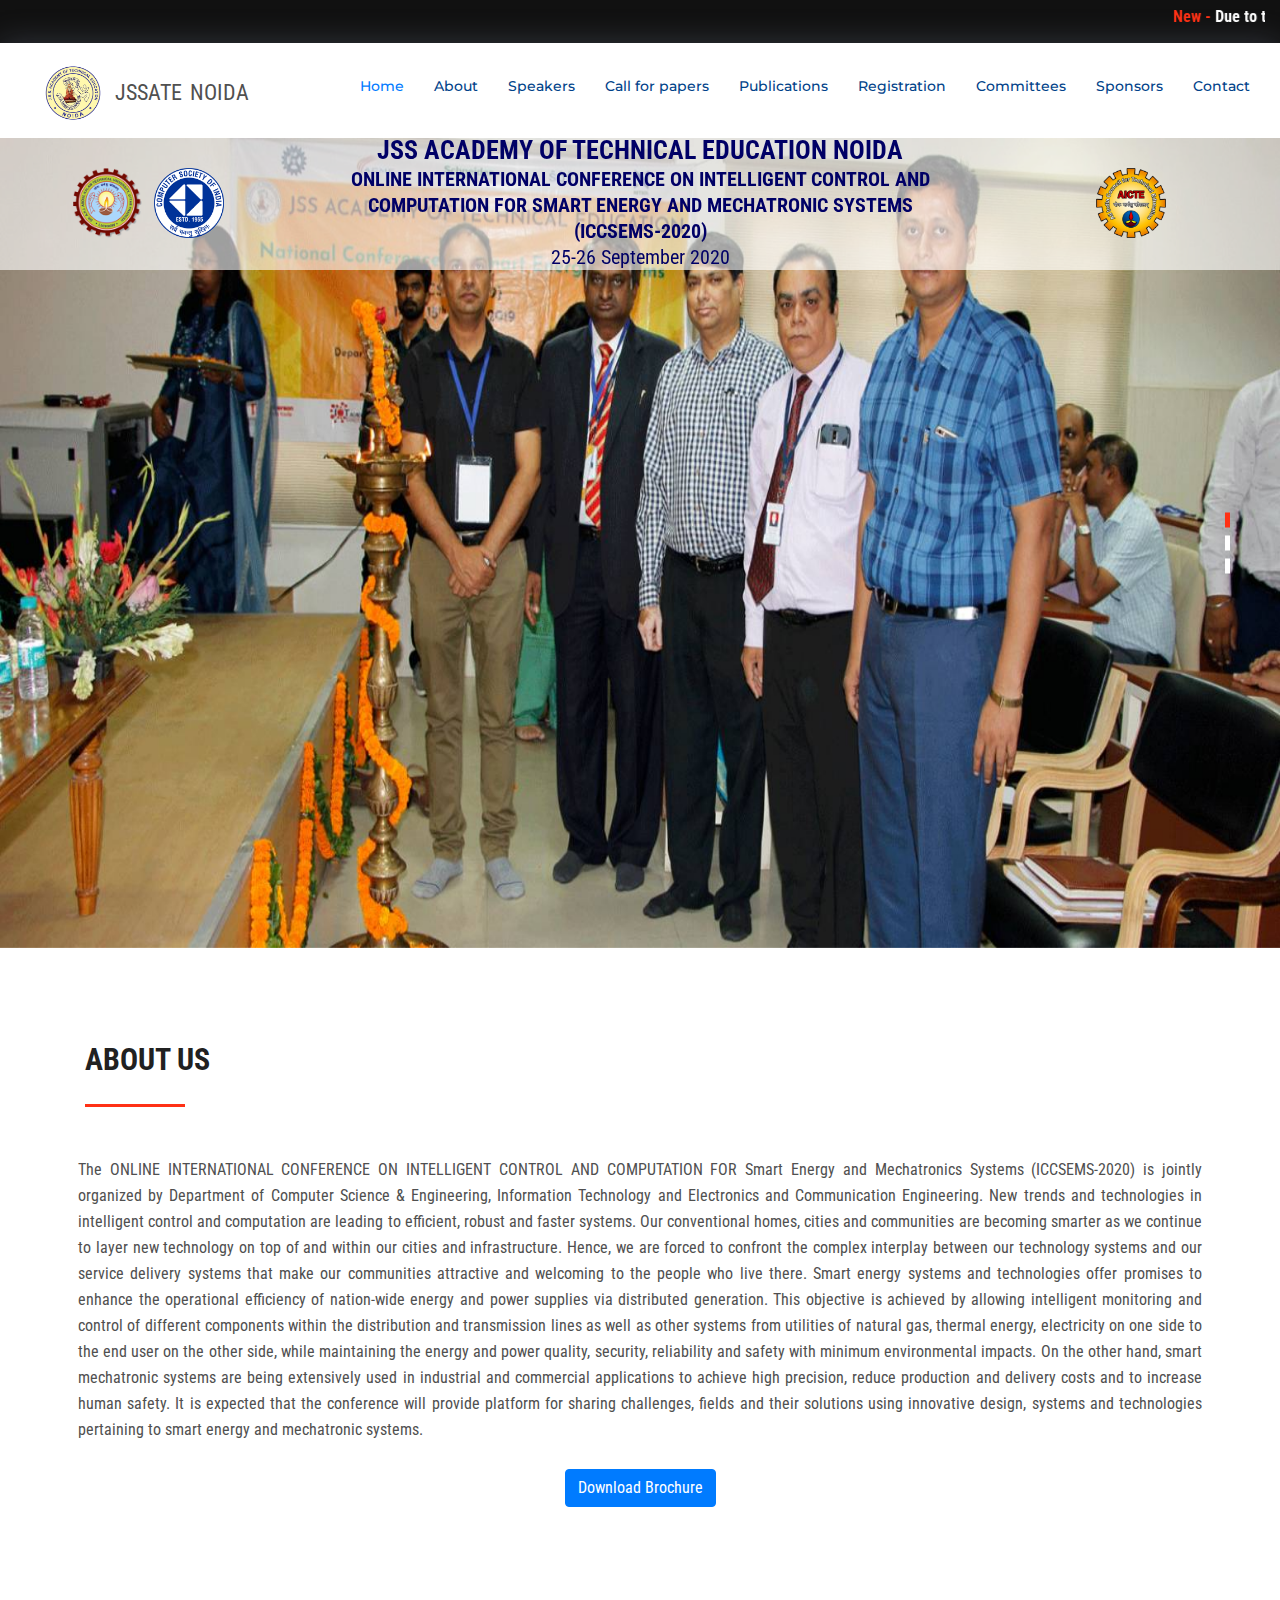
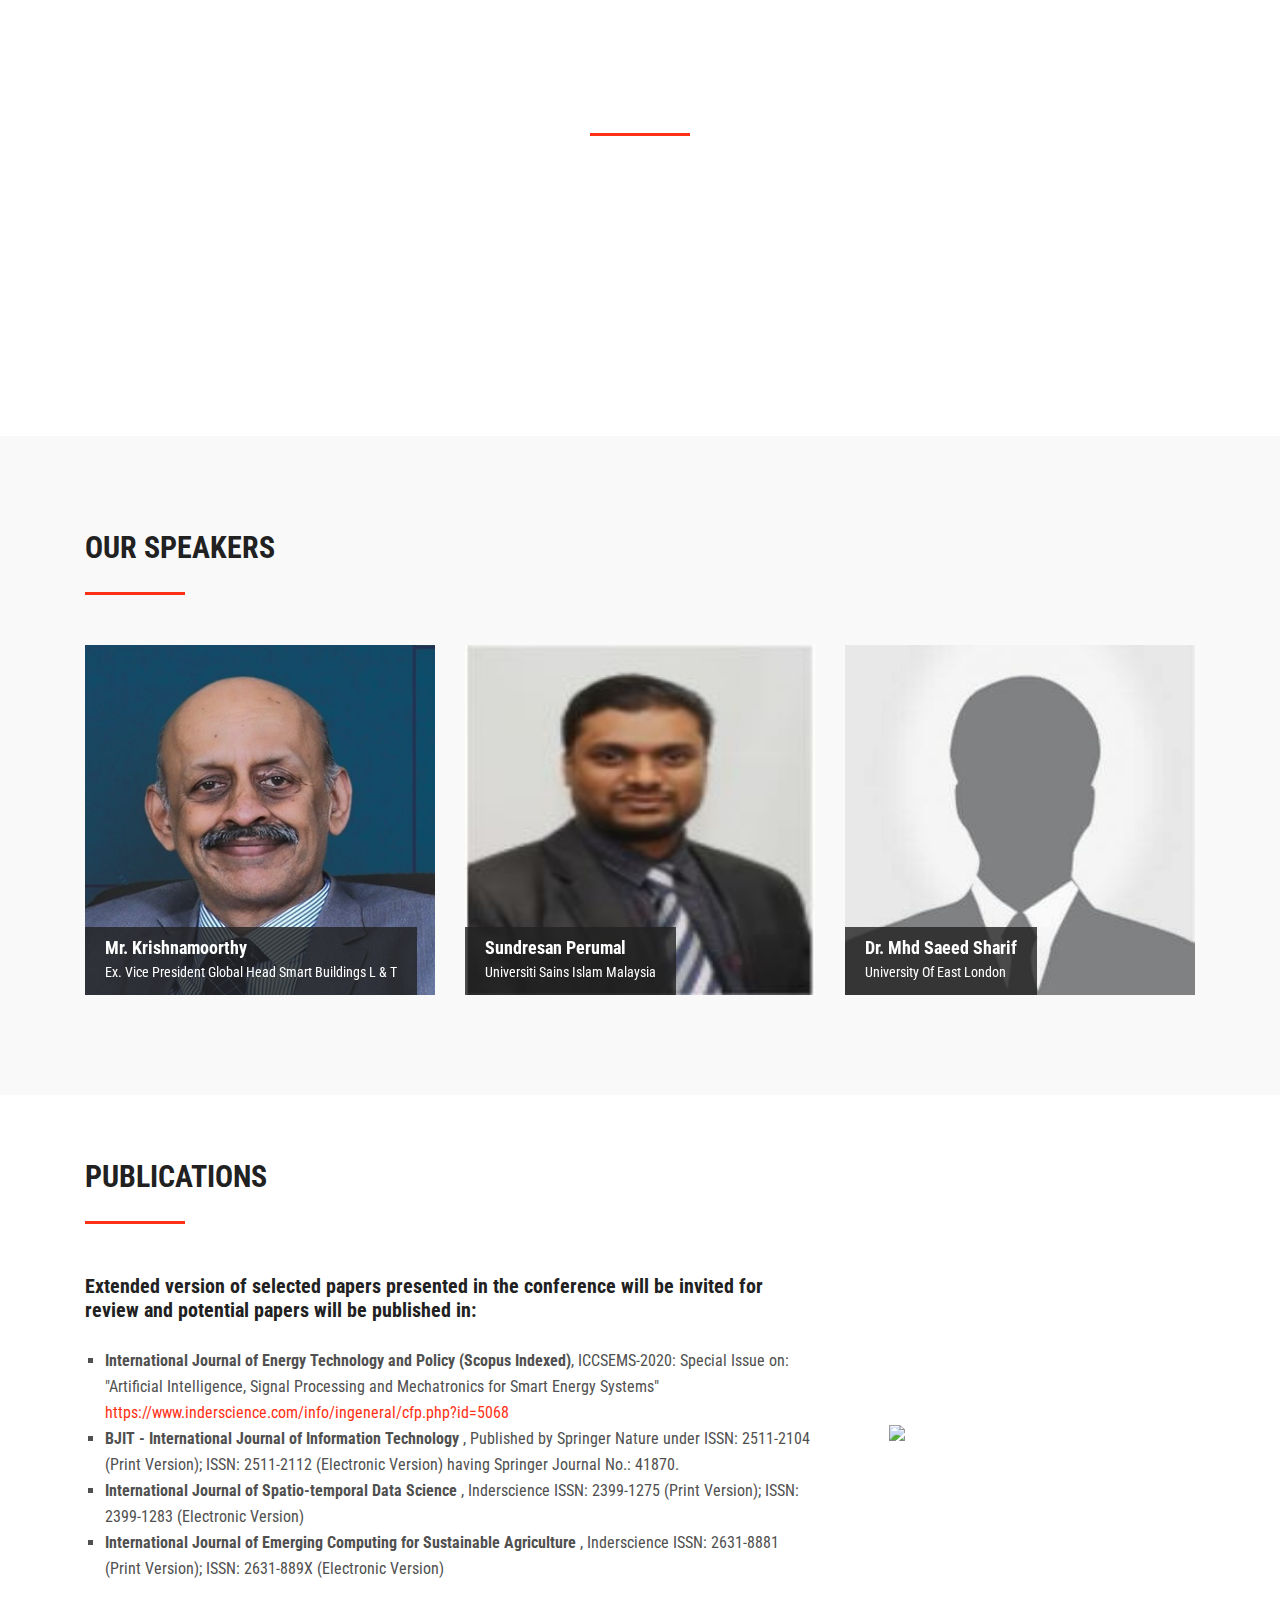
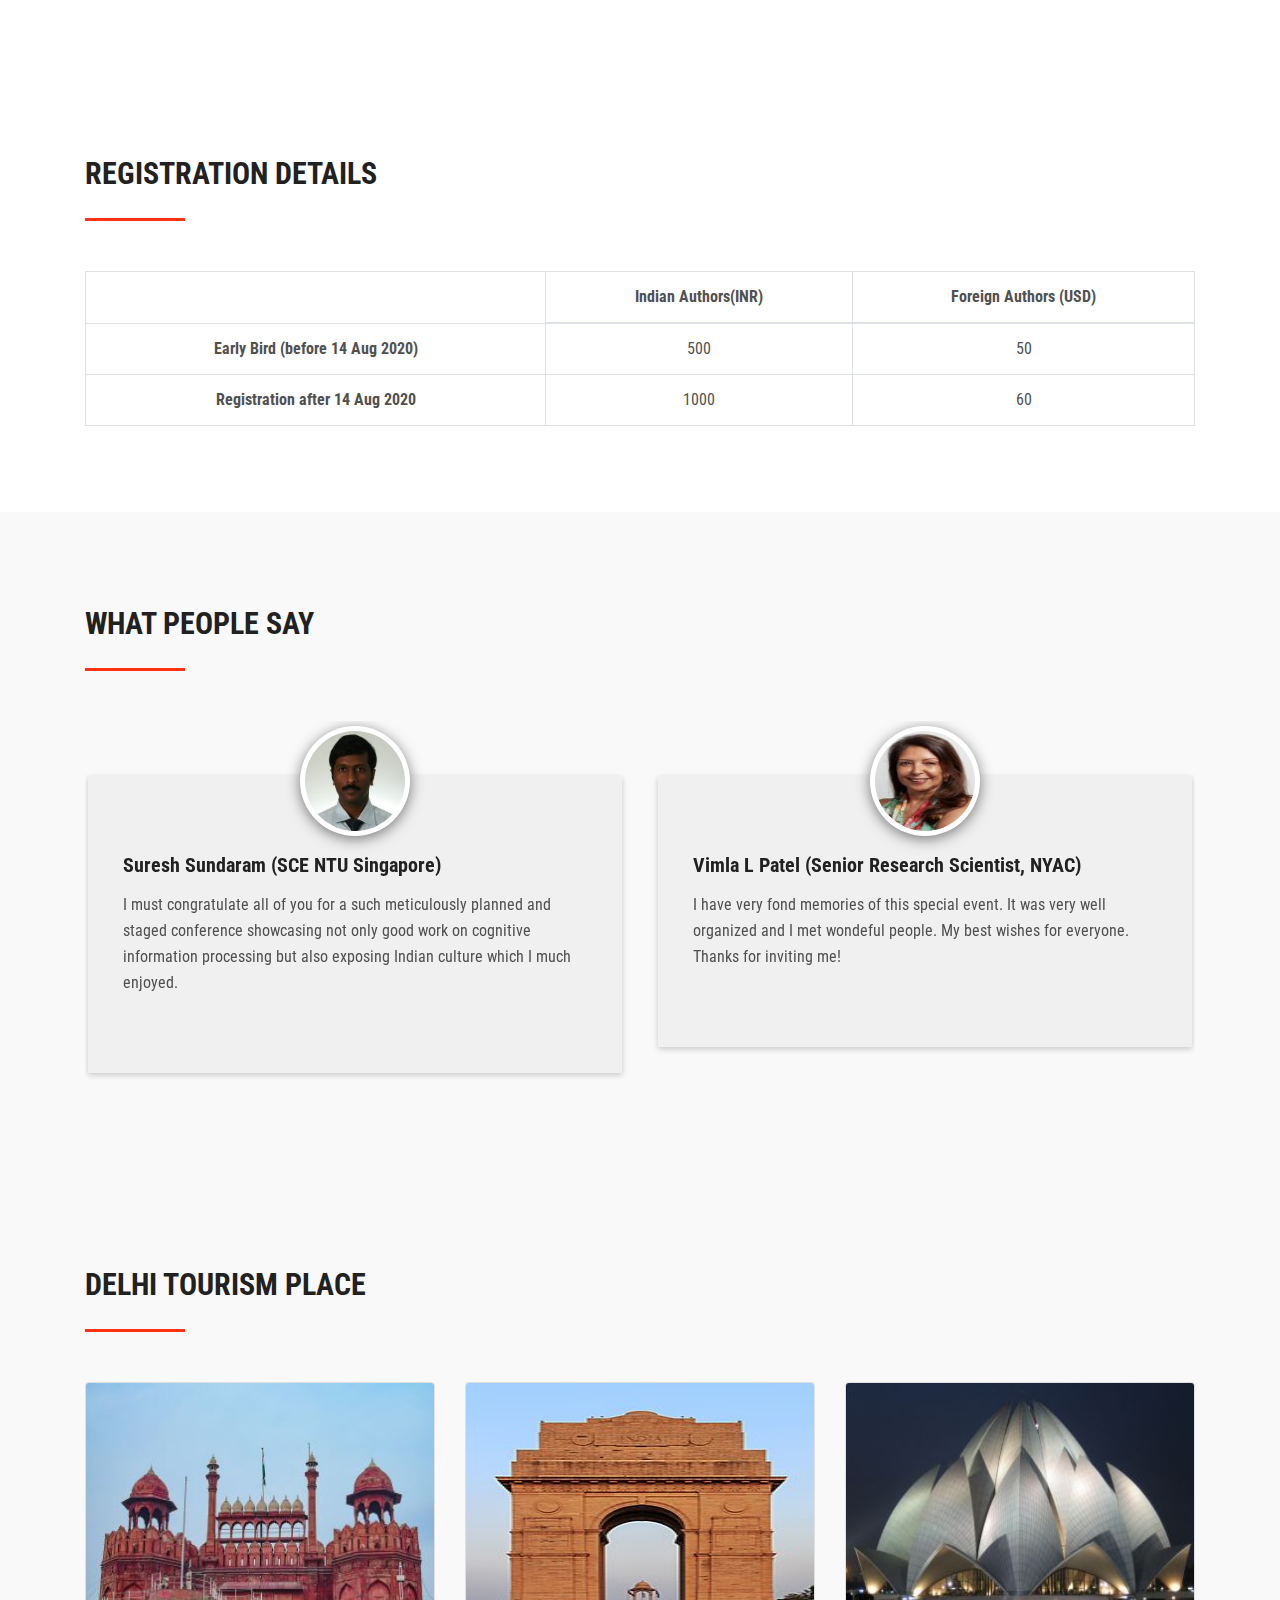
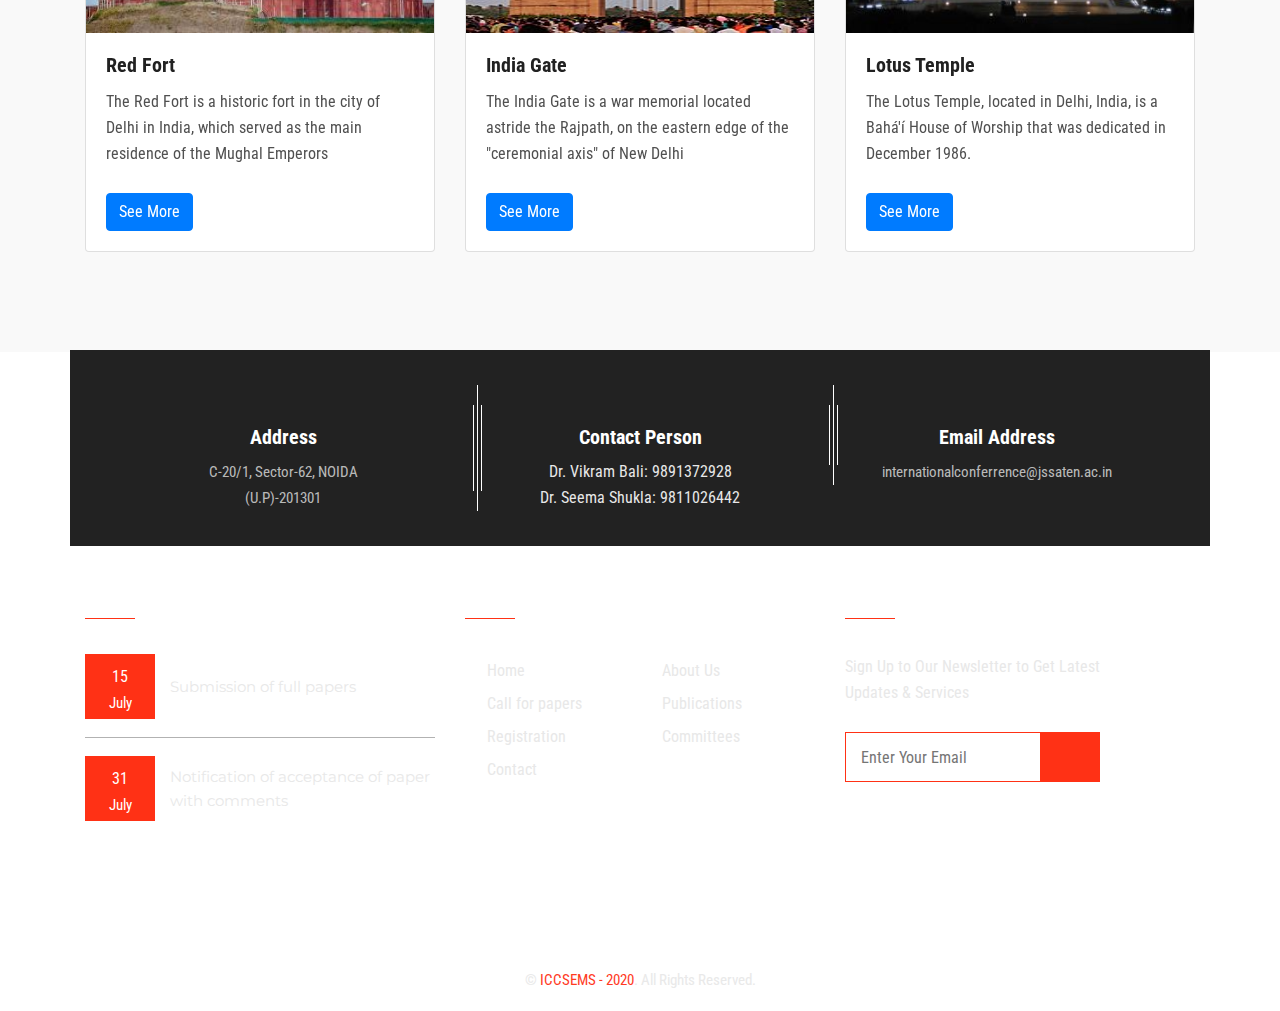
==== index.html @ 05cb243e "registration update" ====
<!DOCTYPE html>
<html lang="zxx">
    <head>
        <!-- meta tag -->
        <meta charset="utf-8">
        <title>ICCSEM-2020</title>
        <meta name="description" content="">
        <!-- responsive tag -->
        <meta http-equiv="x-ua-compatible" content="ie=edge">
        <meta name="viewport" content="width=device-width, initial-scale=1">
        <!-- favicon -->
        <link rel="apple-touch-icon" href="apple-touch-icon.png">
        <link rel="shortcut icon" type="image/x-icon" href="images/fav.png">
        <!-- bootstrap v4 css -->
        <link rel="stylesheet" type="text/css" href="css/bootstrap.min.css">
        <!-- font-awesome css -->
        <link rel="stylesheet" type="text/css" href="css/font-awesome.min.css">
        <!-- animate css -->
        <script src="https://use.fontawesome.com/39bfecc392.js"></script>
        <link rel="stylesheet" type="text/css" href="css/animate.css">
        <!-- owl.carousel css -->
        <link rel="stylesheet" type="text/css" href="css/owl.carousel.css">
		<!-- slick css -->
        <link rel="stylesheet" type="text/css" href="css/slick.css">
        <!-- rsmenu CSS -->
        <link rel="stylesheet" type="text/css" href="css/rsmenu-main.css">
        <!-- rsmenu transitions CSS -->
        <link rel="stylesheet" type="text/css" href="css/rsmenu-transitions.css">
        <!-- magnific popup css -->
        <link rel="stylesheet" type="text/css" href="css/magnific-popup.css">
		<!-- flaticon css  -->
        <link rel="stylesheet" type="text/css" href="fonts/flaticon.css">
        <!-- flaticon2 css  -->
        <link rel="stylesheet" type="text/css" href="fonts/fonts2/flaticon.css">
        <!-- style css -->
        <link rel="stylesheet" type="text/css" href="css/style.css">
        <!-- responsive css -->
        <link rel="stylesheet" type="text/css" href="css/responsive.css">
        <!--[if lt IE 9]>
            <script src="https://oss.maxcdn.com/html5shiv/3.7.2/html5shiv.min.js"></script>
            <script src="https://oss.maxcdn.com/respond/1.4.2/respond.min.js"></script>
        <![endif]-->
    </head>
    <body class="home2">
        <!--Preloader area start here-->
        <!-- <div class="book_preload">
            <div class="book">
                <div class="book__page"></div>
                <div class="book__page"></div>
                <div class="book__page"></div>
            </div>
        </div> -->
		<!--Preloader area end here-->
		
        <!--Full width header Start-->
		<div class="full-width-header" style="position: relative;">

						<!-- Toolbar Start --> 
			<div class="rs-toolbar d-none d-md-block">
				<div class="container-fluid white-text">
					<marquee scrollamount="10"><p class="text-white m-0"><b><span style="color: #ff3115;">New - </span> Due to the outbreak of COVID-19 Novel Corona Virus in the country as well as in the entire world, the Govt. of India has issued a circular vide Circlular No. PS/AMS/SJH/2020 dated 09.03.2020 for cancelling all the functions including Seminars, Workshops and Conferences. In this regard, the ICCSEMS-2020 scheduled on 20th &amp; 21st March 2020 at JSSATE, Noida has been posponed to 25th &amp; 26th Sept. 2020.</b></p></marquee>
				</div>
			</div>
			
			<header id="header" class="">
				<div class="container-fluid">
			
				  <div class="logo float-left ml-4" style="display: flex; align-items: center;">
					<!-- Uncomment below if you prefer to use an image logo -->
					<a href="#header"><img src="/images/logo.png" /></a>
					<span class="d-flex">
					<span class="mx-2" style="font-size: 22px;">JSSATE 
				</span>
				<span class="d-none d-md-block" class="ml-3" style="font-size: 22px;">NOIDA</span>
				</span>
					<!-- <a href="#intro" class="scrollto"><img src="img/logo.png" alt="" class="img-fluid"></a> -->
				  </div>
			
				  <nav class="main-nav float-right d-none d-lg-block">
					<ul>
						<li class="active"> <a href="#">Home</a></li>
						<!-- End Home --> 
						
						<!--About Menu Start-->
						<li class=""> <a href="/about">About</a></li>
						<li> <a href="/speakers">Speakers</a></li>
						<li> <a href="/call-for-papers">Call for papers</a></li>
						<!--About Menu End--> 

						<!-- Drop Down Pages Start -->
						
						<!--Drop Down Pages End -->
						
						<!--Courses Menu Start-->
						<li class="menu-item-has-children"> <a href="/publications/">Publications</a>
						  
						</li>
						<li> <a href="/registration/">Registration</a></li>
													<li> <a href="/committees">Committees</a></li>
													<li> <a class="scrollnew" href="/#rs-partner">Sponsors</a></li>
													<li> <a  href="/contact">Contact</a></li>

					</ul>
				  </nav><!-- .main-nav -->
				  
				</div>
			  </header>
			<!--Header End-->
			  
			<div class="container-fluid px-0">
					
						<div class="new-head" style="background: rgb(255, 255, 255, 0.62) !important; position: absolute; width: 100%; z-index: 999;">
								<div class="row" style="display: flex; align-items: center;">
						<div class="col-md-3 text-center py-4 d-none d-md-block">
							<img src="/images/logo2.png" style="height: 70px;" />
							<!-- <img src="/images/ieee.png" class="ml-2" style="height: 75px;" /> -->
							<Img src="/images/csi-logo.png" class="ml-2" style="height: 70px;" />
						</div>
						<div class="col-md-6 text-center">
							<h2 class="mb-0 head-top-new" style="color: #000066;">JSS ACADEMY OF TECHNICAL EDUCATION NOIDA</h2>
							<p class="mb-0 head-data" style="color: #000066; font-weight: bold;">
								
									ONLINE INTERNATIONAL CONFERENCE ON INTELLIGENT CONTROL AND COMPUTATION FOR SMART ENERGY AND MECHATRONIC SYSTEMS (ICCSEMS-2020)</p>
							<p class="mb-0 head-data" style="color: #000066;">25-26 September 2020</p>
	
	
						</div>
						<div class="col-md-3 text-center py-3 d-none d-md-block">
								<img src="/images/aicte.png" style="height: 70px;" />
								
							</div>
						</div>
					</div>
				</div> 

		</div>

		
        <!--Full width header End-->
		
		<!-- Slider Area Start -->
        <div id="rs-slider" class="slider-overlay-1">
			    
        	<div id="home-slider">
				<!-- Item 1 -->
				<div class="item active">
					<img src="/images/NCSES-2.jpg" alt="Slide1" />
					
				</div>

				<!-- Item 2 -->
				<div class="item">
					<img src="/images/old.jpg" alt="Slide2" />
				
				</div>

				<!-- Item 3 -->
				<div class="item">
					<img src="/images/OP2019-1.jpg" alt="Slide3" />
					
				</div>

        	</div>         
        </div>
        <!-- Slider Area End -->
		
		<!-- Search Courses End -->

		<!-- Courses Start -->
        <div id="rs-courses-2" class="rs-courses-2 sec-spacer">
			<div class="container">
				<div class="sec-title mb-50">
                    <h2>About Us</h2>      
                	<!-- <p>Fusce sem dolor, interdum in efficitur at, faucibus nec lorem.</p> -->
                	
                </div>
                <div class="row">
                    <p class="text-justify px-2">The ONLINE INTERNATIONAL CONFERENCE ON INTELLIGENT CONTROL AND COMPUTATION FOR Smart Energy and Mechatronics Systems (ICCSEMS-2020) is jointly organized by Department of Computer Science & Engineering, Information Technology and Electronics and Communication Engineering.

                        New trends and technologies in intelligent control and computation are leading to efficient, robust and faster systems. Our conventional homes, cities and communities are becoming smarter as we continue to layer new technology on top of and within our cities and infrastructure. Hence, we are forced to confront the complex interplay between our technology systems and our service delivery systems that make our communities attractive and welcoming to the people who live there. Smart energy systems and technologies offer promises to enhance the operational efficiency of nation-wide energy and power supplies via distributed generation. This objective is achieved by allowing intelligent monitoring and control of different components within the distribution and transmission lines as well as other systems from utilities of natural gas, thermal energy, electricity on one side to the end user on the other side, while maintaining the energy and power quality, security, reliability and safety with minimum environmental impacts. On the other hand, smart mechatronic systems are being extensively used in industrial and commercial applications to achieve high precision, reduce production and delivery costs and to increase human safety. It is expected that the conference will provide platform for sharing challenges, fields and their solutions using innovative design, systems and technologies pertaining to smart energy and mechatronic systems.</p>
				</div>
				
				<div class="text-center">
					<a href="/images/brochure.pdf" download class="btn btn-primary">Download Brochure</a>
				</div>
			
			</div>
        </div>
        <!-- Courses End -->
		
		<!-- Counter Up Section Start-->
        <div class="rs-counter pt-100 pb-70 bg3">
            <div class="container">
                <div class="sec-title white-text mb-50 text-center">
                    <h2>ACHIEVEMENTS</h2>      
                    <!-- <p>Fusce sem dolor, interdum in efficitur at, faucibus nec lorem. Sed nec molestie justo.</p> -->
                </div>
        		<div class="row">
                    <div class="col-lg-3 col-md-6">
                        <div class="rs-counter-list">
                            <h2 class="counter-number plus">6</h2>                  
                            <h4 class="counter-desc">SPEAKERS</h4>
                        </div>
                    </div>
                    <div class="col-lg-3 col-md-6">
                        <div class="rs-counter-list">
                            <h2 class="counter-number plus">10</h2>
                            <h4 class="counter-desc">COUNTRIES</h4>
                        </div>
                    </div>
                    <div class="col-lg-3 col-md-6">
                        <div class="rs-counter-list">
                            <h2 class="counter-number plus">100</h2>                  
                            <h4 class="counter-desc">PARTICIPANTS</h4>
                        </div>
                    </div>
                    <div class="col-lg-3 col-md-6">
                        <div class="rs-counter-list">
                            <h2 class="counter-number plus">500</h2>
                            <h4 class="counter-desc">Satisfied People</h4>
                        </div>
                    </div>
        		</div>
            </div>
        </div>
        <!-- Counter Up Section End -->


        <!-- Team Start -->
		<div id="rs-speakers" class="rs-team sec-color sec-spacer">
            <div class="container">
                <div class="sec-title mb-50">
                    <h2>OUR Speakers</h2>      
                	<!-- <p>Fusce sem dolor, interdum in efficitur at, faucibus nec lorem.Sed nec molestie justo.</p> -->
                	<div class="view-more">
                		<!-- <a href="#">View All Staff <i class="fa fa-angle-double-right"></i></a> -->
                	</div>
                </div>
				<div class="rs-carousel owl-carousel" data-loop="true" data-items="3" data-margin="30" data-autoplay="false" data-autoplay-timeout="5000" data-smart-speed="1200" data-dots="true" data-nav="true" data-nav-speed="false" data-mobile-device="1" data-mobile-device-nav="true" data-mobile-device-dots="true" data-ipad-device="2" data-ipad-device-nav="true" data-ipad-device-dots="true" data-md-device="3" data-md-device-nav="true" data-md-device-dots="true">
                    <div class="team-item">
                        <div class="team-img">
                            <img src="/images/krishnamoorthy.jpg" alt="Speaker"  style="height: 350px"/>
							<div class="normal-text">
								<h3 class="team-name">Mr. Krishnamoorthy</h3>
                                <span class="subtitle">Ex. Vice President Global Head Smart Buildings L &amp; T</span>
							</div>
                        </div>
                        <div class="team-content">
							<div class="overly-border"></div>
                            <div class="display-table">
                                <div class="display-table-cell">
									<h3 class="team-name"><a href="teachers-single.html">Mr. Krishnamoorthy</a></h3>
									<span class="team-title">Founder and CEO Navtat Solutions</span>
                                    <!-- <p class="team-desc">Entrusted with planning, implementation and evaluation.</p> -->
									<div class="team-social">
										<a href="https://www.linkedin.com/in/krishnamoorthy-raman-2b104315/" target="_blank" class="social-icon"><i class="fa fa-linkedin"></i></a>
										<!-- <a href="#" class="social-icon"><i class="fa fa-google-plus"></i></a>
										<a href="#" class="social-icon"><i class="fa fa-twitter"></i></a>
										<a href="#" class="social-icon"><i class="fa fa-pinterest-p"></i></a> -->
									</div>
                                </div>
                            </div>
                        </div>
                    </div>
                  
						<div class="team-item">
								<div class="team-img">
									<img src="/images/speak.jpg" alt="team Image" style="height: 350px;" />
									<div class="normal-text">
										<h3 class="team-name">Sundresan Perumal</h3>
										<span class="subtitle">Universiti Sains Islam Malaysia</span>
									</div>
								</div>
								<div class="team-content">
									<div class="overly-border"></div>
									<div class="display-table">
										<div class="display-table-cell">
											<h3 class="team-name"><a href="teachers-single.html">Sundresan Perumal</a></h3>
											<span class="team-title">Universiti Sains Islam Malaysia </span>
											<!-- <p class="team-desc">Entrusted with planning, implementation and evaluation.</p> -->
											<div class="team-social">
												<!-- <a href="#" class="social-icon"><i class="fa fa-facebook"></i></a>
												<a href="#" class="social-icon"><i class="fa fa-google-plus"></i></a>
												<a href="#" class="social-icon"><i class="fa fa-twitter"></i></a>
												<a href="#" class="social-icon"><i class="fa fa-pinterest-p"></i></a> -->
												<a href="#" target="_blank" class="social-icon"><i class="fa fa-linkedin"></i></a>
											</div>
										</div>
									</div>
								</div>
							</div>
							<div class="team-item">
								<div class="team-img">
									<img src="/images/dummy.jpg" alt="team Image" style="height: 350px;" />
									<div class="normal-text">
										<h3 class="team-name">Dr. Mhd Saeed Sharif</h3>
										<span class="subtitle">University Of East London</span>
									</div>
								</div>
								<div class="team-content">
									<div class="overly-border"></div>
									<div class="display-table">
										<div class="display-table-cell">
											<h3 class="team-name"><a href="teachers-single.html">Dr. Mhd Saeed Sharif</a></h3>
											<span class="team-title">University Of East London</span>
											<!-- <p class="team-desc">Entrusted with planning, implementation and evaluation.</p> -->
											<div class="team-social">
												<!-- <a href="#" class="social-icon"><i class="fa fa-facebook"></i></a>
												<a href="#" class="social-icon"><i class="fa fa-google-plus"></i></a>
												<a href="#" class="social-icon"><i class="fa fa-twitter"></i></a>
												<a href="#" class="social-icon"><i class="fa fa-pinterest-p"></i></a> -->
												<a href="#" target="_blank" class="social-icon"><i class="fa fa-linkedin"></i></a>
											</div>
										</div>
									</div>
								</div>
							</div>
							<div class="team-item">
								<div class="team-img">
									<img src="/images/Daciana.jpg" alt="team Image" style="height: 350px;" />
									<div class="normal-text">
										<h3 class="team-name"> Iliescu, Daciana</h3>
										<span class="subtitle">University Of Warwick</span>
									</div>
								</div>
								<div class="team-content">
									<div class="overly-border"></div>
									<div class="display-table">
										<div class="display-table-cell">
											<h3 class="team-name"><a href="teachers-single.html"> Iliescu, Daciana</a></h3>
											<span class="team-title">University Of Warwick</span>
											<!-- <p class="team-desc">Entrusted with planning, implementation and evaluation.</p> -->
											<div class="team-social">
												<!-- <a href="#" class="social-icon"><i class="fa fa-facebook"></i></a>
												<a href="#" class="social-icon"><i class="fa fa-google-plus"></i></a>
												<a href="#" class="social-icon"><i class="fa fa-twitter"></i></a>
												<a href="#" class="social-icon"><i class="fa fa-pinterest-p"></i></a> -->
												<a href="https://www.linkedin.com/in/daciana-iliescu-1189327/?originalSubdomain=uk" target="_blank" class="social-icon"><i class="fa fa-linkedin"></i></a>
											</div>
										</div>
									</div>
								</div>
							</div>
				</div>
			</div>
		</div>
		<!-- Team End -->
		

		<div id="rs-publications" class="rs-pricing pt-70 pb-70">
			<div class="container">
				<div class="sec-title mb-50">
                    <h2>Publications</h2>      
                	<!-- <p>Fusce sem dolor, interdum in efficitur at, faucibus nec lorem.Sed nec molestie justo.</p> -->
                </div>
				<div class=" row">
					<div class="col-md-8">
						<h4>Extended version of selected papers presented in the conference will be invited for review
							and potential papers will be published in:</h4>
						<ul style="margin-left: 20px; margin-bottom: 10px; list-style: square;">
							<li><b>International Journal of Energy Technology and Policy (Scopus Indexed)</b>, ICCSEMS-2020: Special Issue on: "Artificial Intelligence, Signal Processing and Mechatronics for Smart Energy Systems" <a href="https://www.inderscience.com/info/ingeneral/cfp.php?id=5068" target="_blank">https://www.inderscience.com/info/ingeneral/cfp.php?id=5068</a>
							</li>
							<li><b>BJIT - International Journal of Information Technology </b>, Published by Springer Nature
								under ISSN: 2511-2104 (Print Version); ISSN: 2511-2112 (Electronic Version) having
								Springer Journal No.: 41870.
							</li>
							<li><b>International Journal of Spatio-temporal Data Science </b>, Inderscience ISSN: 2399-1275
								(Print Version); ISSN: 2399-1283 (Electronic Version)
							</li>
							<li><b>International Journal of Emerging Computing for Sustainable Agriculture </b>, Inderscience
								ISSN: 2631-8881 (Print Version); ISSN: 2631-889X (Electronic Version)
							</li>
							
						</ul>
					</div>
					<div class="col-md-4" style="display: flex; justify-content: center; align-items: center;">
						<img src="../images/submit.png" style="width: 75%;" />
					</div>
				</div>
			</div>
        </div>

     

        <!-- Pricing Plan Start -->
        <div id="rs-pricing" class="rs-pricing pt-100 pb-70">
			<div class="container">
				<div class="sec-title mb-50">
                    <h2>Registration Details</h2>      
                	<!-- <p>Fusce sem dolor, interdum in efficitur at, faucibus nec lorem.Sed nec molestie justo.</p> -->
                </div>
				<div class="row">
			        <div class="col-md-12" style="overflow-x: auto">
						<table class="table table-bordered" >
							<thead>
							  <tr style="text-align: center;">
								<th  style="border-bottom: 0px;"> </th>
								<th >Indian Authors(INR)</th>
								<th >Foreign Authors (USD) </th>
							  </tr>
							</thead>
							<tbody>
							  
							  <tr style="text-align: center;">
								  <td style="font-weight: bold;">Early Bird (before 14 Aug 2020)</td>
									<td>500</td>
										
										<td>50</td>
										
										
										
								
							  </tr>
							  <tr style="text-align: center;">
								<td style="font-weight: bold;"> Registration after 14 Aug 2020</td>
								<td>1000</td>
								
								<td>60</td>
								
								
								
							  </tr>
							  
								  
									 
							</tbody>
						  </table>
					</div>
			    </div>
			</div>
        </div>
        <!-- Pricing Plan End -->

 
  

		<!-- Testimonial Start -->
        <div id="rs-testimonial-2" class="rs-testimonial-2 sec-color pt-100 pb-70 sec-color">
			<div class="container">
				<div class="sec-title mb-50">
					<h2>WHAT PEOPLE SAY</h2>      
					<!-- <p>Fusce sem dolor, interdum in efficitur at, faucibus nec lorem. Sed nec molestie justo.</p> -->
				</div>
				<div class="row">
			        <div class="col-md-12">
						<div  class="rs-carousel owl-carousel" data-loop="true" data-items="2" data-margin="30" data-autoplay="true" data-autoplay-timeout="5000" data-smart-speed="1200" data-dots="false" data-nav="true" data-nav-speed="false" data-mobile-device="1" data-mobile-device-nav="true" data-mobile-device-dots="false" data-ipad-device="2" data-ipad-device-nav="true" data-ipad-device-dots="false" data-md-device="2" data-md-device-nav="true" data-md-device-dots="false">
			                <div class="testimonial-item">
			                    <div class="testi-img">
			                        <img src="../images/Suresh1.jpg" alt="Suresh">
			                    </div>
			                    <div class="testi-desc">
			                        <h4 class="testi-name">Suresh Sundaram (SCE NTU Singapore)</h4>
			                        <p>
			                            I must congratulate all of you for a such meticulously planned and staged conference showcasing not only good work on cognitive information processing but also exposing  Indian culture which I much enjoyed.
			                        </p>
			                    </div>
			                </div>
					       
					        <div class="testimonial-item">
					            <div class="testi-img">
					                <img src="../images/vimla.jpeg" alt="Vimla Patel">
					            </div>
					            <div class="testi-desc">
					                <h4 class="testi-name">Vimla L Patel (Senior Research Scientist, NYAC)</h4>
					                <p>
										I have very fond memories of this special event. It was very well organized and I met wondeful people. My best wishes for everyone. Thanks for inviting me!
										
									</p>
									
					            </div>
							</div>
							<div class="testimonial-item">
					            <div class="testi-img">
					                <img src="../images/risto.jpg" alt="Jhon Smith">
					            </div>
					            <div class="testi-desc">
					                <h4 class="testi-name">Risto Ilmoniemi (Aalto University School of Science, Finland)</h4>
					                <p>
					                    Thank You  so much to JSS Academy for organizing CCIP 2015. So many comments on how fantastic your conference is!!
					                </p>
					            </div>
							</div>
					        <div class="testimonial-item">
					            <div class="testi-img">
					                <img src="../images/nanda.jpg" alt="Jhon Smith">
					            </div>
					            <div class="testi-desc">
					                <h4 class="testi-name">Nanda Nandagopal (University of South Australia)</h4>
					                <p>
					                    I want to thank you all immensely for inviitng me to CCIP 2015. I thoroughly enjoyed being at JSS Academy and rubbing shoulder with you all present. Well done !!
					                </p>
					            </div>
							</div>
							<div class="testimonial-item">
					            <div class="testi-img">
					                <img src="../images/citations.jpeg" alt="Sundararajan">
					            </div>
					            <div class="testi-desc">
					                <h4 class="testi-name">Sundararajan N (Retd. Proff NTU Singapore)</h4>
					                <p>
										Well planned and organized conference. Hope to see you all again!! Thank you for inviting me  to CCIP 2015.
										<p>&nbsp;</p>
					                </p>
					            </div>
					        </div>
					        
			            </div>
			        </div>
			    </div>
			</div>
        </div>
        <!-- Testimonial End -->
		
        <!-- Partner Start -->
        <!-- <div id="rs-partner" class="rs-partner pt-70 pb-70">
            <div class="container">
                    <div class="sec-title mb-50">
                            <h2>Our Sponsors</h2>      
                            <p>Fusce sem dolor, interdum in efficitur at, faucibus nec lorem. Sed nec molestie justo.</p>
                        </div>
				<div class="rs-carousel owl-carousel" data-loop="true" data-items="5" data-margin="80" data-autoplay="true" data-autoplay-timeout="5000" data-smart-speed="2000" data-dots="false" data-nav="false" data-nav-speed="false" data-mobile-device="2" data-mobile-device-nav="false" data-mobile-device-dots="false" data-ipad-device="4" data-ipad-device-nav="false" data-ipad-device-dots="false" data-md-device="5" data-md-device-nav="false" data-md-device-dots="false">
                    <div class="partner-item">
                        <a href="#"><img src="http://keenitsolutions.com/products/html/edulearn/edulearn-demo/images/partner/5.png" alt="Partner Image"></a>
                    </div>
                    <div class="partner-item">
                        <a href="#"><img src="http://keenitsolutions.com/products/html/edulearn/edulearn-demo/images/partner/5.png" alt="Partner Image"></a>
                    </div>
                    <div class="partner-item">
                        <a href="#"><img src="http://keenitsolutions.com/products/html/edulearn/edulearn-demo/images/partner/5.png" alt="Partner Image"></a>
                    </div>
                    <div class="partner-item">
                        <a href="#"><img src="http://keenitsolutions.com/products/html/edulearn/edulearn-demo/images/partner/5.png" alt="Partner Image"></a>
                    </div>
                    <div class="partner-item">
                        <a href="#"><img src="http://keenitsolutions.com/products/html/edulearn/edulearn-demo/images/partner/5.png" alt="Partner Image"></a>
                    </div>
                </div>
            </div>
        </div> -->
		<!-- Partner End -->

		<!-- PLaces to visit start-->
		
		<div id="rs-places" class="rs-team sec-color sec-spacer mb-5">
				<div class="container">
					<div class="sec-title mb-50">
						<h2>Delhi Tourism Place</h2>      
						<!-- <p>Fusce sem dolor, interdum in efficitur at, faucibus nec lorem.Sed nec molestie justo.</p> -->
						<div class="view-more">
							<!-- <a href="#">View All Staff <i class="fa fa-angle-double-right"></i></a> -->
						</div>
					</div>
					<div class="rs-carousel owl-carousel" data-loop="true" data-items="3" data-margin="30" data-autoplay="true" data-autoplay-timeout="5000" data-smart-speed="1200" data-dots="true" data-nav="true" data-nav-speed="false" data-mobile-device="1" data-mobile-device-nav="true" data-mobile-device-dots="true" data-ipad-device="2" data-ipad-device-nav="true" data-ipad-device-dots="true" data-md-device="3" data-md-device-nav="true" data-md-device-dots="true">
							<div class="card">
									<img class="card-img-top" src="images/redfort.jpg" alt="RedFort" style="width:100%; height: 250px;">
									<div class="card-body">
									  <h4 class="card-title">Red Fort</h4>
									  <p class="card-text">The Red Fort is a historic fort in the city of Delhi in India, which served as the main residence of the Mughal Emperors</p>
									  <a href="http://delhitourism.gov.in/delhitourism/tourist_place/red_fort.jsp" class="btn btn-primary" target="_blank">See More</a>
									</div>
								  </div>
						<div class="card">
								<img class="card-img-top" src="images/indiagate.jpg" alt="India Gate" style="width:100%; height: 250px;">
								<div class="card-body">
								  <h4 class="card-title">India Gate</h4>
								  <p class="card-text">The India Gate  is a war memorial located astride the Rajpath, on the eastern edge of the "ceremonial axis" of New Delhi</p>
								  <a href="http://delhitourism.gov.in/delhitourism/tourist_place/india_gate.jsp" class="btn btn-primary" target="_blank">See More</a>
								</div>
							  </div>
							<div class="card">
									<img class="card-img-top" src="images/lotus.jpg" alt="Lotus temple" style="width:100%; height: 250px;">
									<div class="card-body">
									  <h4 class="card-title">Lotus Temple</h4>
									  <p class="card-text">The Lotus Temple, located in Delhi, India, is a Bahá'í House of Worship that was dedicated in December 1986.</p>
									  <a href="http://delhitourism.gov.in/delhitourism/tourist_place/bahai_temple.jsp" class="btn btn-primary" target="_blank">See More</a>
									</div>
								  </div>
								  <div class="card">
										<img class="card-img-top" src="images/jamamasjid.jpg" alt="Jama Masjid" style="width:100%; height: 250px;">
										<div class="card-body">
										  <h4 class="card-title">Jama Masjid</h4>
										  <p class="card-text">The Masjid e Jahan Numa (lit. the 'World-reflecting Mosque'), commonly known as the Jama Masjid of Delhi.</p>
										  <a href="http://delhitourism.gov.in/delhitourism/tourist_place/jama_masjid.jsp" target="_blank" class="btn btn-primary">See More</a>
										</div>
									  </div>
					</div>
				</div>
			</div>
       
        <!-- Footer Start -->
        <footer id="rs-footer" class="bg3 rs-footer">
			<div class="container">
				<!-- Footer Address -->
				<div>
					<div class="row footer-contact-desc">
						<div class="col-md-4">
							<div class="contact-inner">
								<i class="fa fa-map-marker"></i>
								<h4 class="contact-title">Address</h4>
								<p class="contact-desc">
									C-20/1, Sector-62, NOIDA <br/>(U.P)-201301
								</p>
							</div>
						</div>
						<div class="col-md-4">
							<div class="contact-inner">
								<i class="fa fa-phone"></i>
								<h4 class="contact-title">Contact Person</h4>
								<span>Dr. Vikram Bali: 9891372928</span>
								<br/>
								<span>Dr. Seema Shukla: 9811026442</span>
							</div>
						</div>
					<div class="col-md-4">
						<div class="contact-inner">
							<i class="fa fa-map-marker"></i>
							<h4 class="contact-title">Email Address</h4>
							<p class="contact-desc">
								internationalconferrence@jssaten.ac.in
							</p>
						</div>
					</div>
					</div>					
				</div>
			</div>
			
			<!-- Footer Top -->
            <div class="footer-top">
                <div class="container">
                    <div class="row">
                     
							<div class="col-lg-4 col-md-12">
									<h5 class="footer-title">RECENT NEWS</h5>
									<div class="recent-post-widget">
										<div class="post-item">
											<div class="post-date">
												<span>15</span>
												<span>July</span>
											</div>
											<div class="post-desc">
												<h5 class="post-title"><a href="#">Submission of full papers</a></h5>
											</div>
										</div>
										<div class="post-item">
											<div class="post-date">
												<span>31</span>
												<span>July</span>
											</div>
											<div class="post-desc">
												<h5 class="post-title"><a href="#">Notification of acceptance of paper with comments</a></h5>
												
											</div>
										</div>
									</div>
								</div>
                        <div class="col-lg-4 col-md-12">
                            <h5 class="footer-title">OUR SITEMAP</h5>
                            <ul class="sitemap-widget">
                                <li class="active"><a href="/"><i class="fa fa-angle-right" aria-hidden="true"></i>Home</a></li>
                                <li ><a href="/about"><i class="fa fa-angle-right" aria-hidden="true"></i>About Us</a></li>
                                <li><a href="/call-for-papers/"><i class="fa fa-angle-right" aria-hidden="true"></i>Call for papers</a></li>
                                <li><a href="/publications/"><i class="fa fa-angle-right" aria-hidden="true"></i>Publications</a></li>
                                <li><a href="/registration/"><i class="fa fa-angle-right" aria-hidden="true"></i>Registration</a></li>
                                <li><a href="/committees/"><i class="fa fa-angle-right" aria-hidden="true"></i>Committees</a></li>                                
                                <!-- <li><a href="blog.html"><i class="fa fa-angle-right" aria-hidden="true"></i>Sponsors</a></li> -->
                                
                                
                                <li><a href="/contact/"><i class="fa fa-angle-right" aria-hidden="true"></i>Contact</a></li>
                                
                            </ul>
                        </div>
                        <div class="col-lg-3 col-md-12">
                            <h5 class="footer-title">NEWSLETTER</h5>
                            <p>Sign Up to Our Newsletter to Get Latest Updates &amp; Services</p>
                            <form class="news-form">
                                <input type="text" class="form-input" placeholder="Enter Your Email">
                                <button type="submit" class="form-button"><i class="fa fa-arrow-right" aria-hidden="true"></i></button>
                            </form>
                        </div>
                    </div>
                    <div class="footer-share">
                        <ul>
                            <li><a href="#"><i class="fa fa-facebook"></i></a></li>
                            <li><a href="#"><i class="fa fa-google-plus"></i></a></li>
                            <li><a href="#"><i class="fa fa-twitter"></i></a></li>
                            <li><a href="#"><i class="fa fa-pinterest-p"></i></a></li>
                            <li><a href="#"><i class="fa fa-vimeo"></i></a></li>    
                        </ul>
                    </div>                                
                </div>
            </div>

            <!-- Footer Bottom -->
            <div class="footer-bottom">
                <div class="container">
                    <div class="copyright">
                        <p>© <a href="#"> ICCSEMS - 2020</a>. All Rights Reserved.</p>
                    </div>
                </div>
            </div>
        </footer>
        <!-- Footer End -->

        <!-- start scrollUp  -->
        <div id="scrollUp">
            <i class="fa fa-angle-up"></i>
        </div>


        

        <!-- modernizr js -->
        <script src="js/modernizr-2.8.3.min.js"></script>
        <!-- jquery latest version -->
        <script src="js/jquery.min.js"></script>
        <!-- bootstrap js -->
        <script src="js/bootstrap.min.js"></script>
        <!-- owl.carousel js -->
        <script src="js/owl.carousel.min.js"></script>
		<!-- slick.min js -->
        <script src="js/slick.min.js"></script>
        <!-- isotope.pkgd.min js -->
        <script src="js/isotope.pkgd.min.js"></script>
        <!-- imagesloaded.pkgd.min js -->
        <script src="js/imagesloaded.pkgd.min.js"></script>
        <!-- wow js -->
        <script src="js/wow.min.js"></script>
        <!-- counter top js -->
        <script src="js/waypoints.min.js"></script>
        <script src="js/jquery.counterup.min.js"></script>
        <!-- magnific popup -->
        <script src="js/jquery.magnific-popup.min.js"></script>
        <!-- rsmenu js -->
        <script src="js/rsmenu-main.js"></script>
        <!-- plugins js -->
        <script src="js/plugins.js"></script>
        <!-- main js -->
        <script src="js/main.js"></script>
    </body>
</html>
---- css/rsmenu-main.css ----
/*
Author: Mad rs Themes
Author URI: http://madrsthemes.com
Description: rs Menu is a fully responsive, easy-to-use, highly customized and creative Mega Menu
Version: 1.0.0
*/
/*-----------------------------------------------------------------------------------*/
/*	GLOBAL CSS THAT ARE APPLIED FOR ALL SCREEN SIZES
/*-----------------------------------------------------------------------------------*/
.rs-menu {
    float: left;
    clear: both;
    width: 100%;
    font-size: 0;
    position: relative;
    /*background: #1c1c1c;
    -webkit-box-shadow: 0 2px 5px rgba(0, 0, 0, .2);
    -moz-box-shadow: 0 2px 5px rgba(0, 0, 0, .2);
    box-shadow: 0 2px 5px rgba(0, 0, 0, .2);*/
 }
 
 .rs-menu ul,
 .rs-menu li,
 .rs-menu p,
 .rs-menu a,
 .rs-menu div,
 .rs-menu i {
    border: 0;
    margin: 0;
    padding: 0;
 }
 
 .rs-menu li {
    display: block;
    vertical-align: top;
    position: relative;
 }
 
 .rs-menu a {
    display: block;
    padding: 16px;
 }
 
 .rs-menu .row {
     float: left;
     width: 100%;
     position: relative;
 }
 
 /*-----------------------------------------------------------------------------------*/
 /*	SUB-MENUS SETTINGS 
 /*-----------------------------------------------------------------------------------*/
 /* Hide sub-menus */
 .rs-menu ul ul {
     position: absolute;
     top: 100%;
     width: 100%;
     display: none;
     background-color: #111111; 
 }
 .home5 .rs-menu ul ul {
     background-color: #00bcd4; 
 }
 .home5 .rs-menu ul ul li {
     border-bottom:1px solid #048d9e;
 }
 .home5 .rs-menu a{
     color: #fff;
 }
 .rs-menu ul ul.visible, .rs-menu ul .rs-mega-menu ul.visible ul.sub-menu {	
     display:block;
    z-index: 17;
 }
 
 /* Adjust position of mega-menu */
 .rs-menu li:hover > ul.mega-menu > li > ul {
     position:relative;
 }
 
 /*-----------------------------------------------------------------------------------*/
 /*	SUB-MENUS APPEARANCE 
 /*-----------------------------------------------------------------------------------*/
 /* Place border bottom */
 .rs-menu ul ul li {
     border-bottom:1px solid #222;
 }
 
 .rs-menu ul ul li:last-child,
 .rs-menu ul ul li.mega-menu-container{
     border-bottom: 0;
 }
 
 /* Remove border bottom on last li*/
 .rs-menu ul ul li:last-child {
     border-bottom:none;
 }
 
 /* Puts shadow on sub-menus */
 .rs-menu .sub-menu, .mega-menu {
     -webkit-box-shadow: 0px 4px 13px -3px #232323;
     -moz-box-shadow: 0px 4px 13px -3px #232323;
     -ms-box-shadow: 0px 4px 13px -3px #232323;
     -o-box-shadow: 0px 4px 13px -3px #232323;
     box-shadow: 0px 4px 13px -3px #232323;
 }
 .mega-rs h2{
     position: absolute;
     bottom: 30px;
     margin: 0 !important;
     padding: 5px 28px;
     left: 25px;
     background: rgba(0,0,0,.8);
     color: #fff;
 }
 .mega-rs ul li a{
     position: relative;
 }
 #inner .rs-menu li a {
     color: #000;
 }
 #inner .rs-menu li li a{
     color: #fff;
 }
 
 
 /*-----------------------------------------------------------------------------------*/
 /*  APPEARANCE SETTINGS 
 /*-----------------------------------------------------------------------------------*/
 .rs-menu a {
     color:#bbb;
     
     /* Remove the blue Webkit background when element is tapped */
     -webkit-tap-highlight-color:rgba(0,0,0,0);
 }
 
 .multi ul ul{
     background: transparent !important;
 }
 
 .multi ul li a{
     font-weight: 400 !important;
     font-size: 13px !important;
 }
 
 .nav-menu > li > a { 
     font-size: 14px;
     text-transform: uppercase;
     font-weight: 500;
     height: 55px;
     line-height: 55px;
 }
 
 /*home 1*/
 
 .rs-menu a {    
     padding: 0px 20px;
 }
 .inner-page .rs-menu ul.nav-menu > li > a,    
 .home3 .rs-menu ul.nav-menu > li > a,    
 .home1 .rs-menu ul.nav-menu > li > a {    
     padding: 0;
 }
 .inner-page .rs-menu ul.nav-menu > li,
 .home3 .rs-menu ul.nav-menu > li,
 .home1 .rs-menu ul.nav-menu > li{
     margin-right: 40px
 }
 .home1 .rs-menu ul.nav-menu > li:last-child{
     margin-right: 0;
 }
 .inner-page .rs-menu ul{
     margin-right: 13px;
 }
 
 /*home 4*/
 .home4 .rs-menu a,
 .home5 .rs-menu a {    
     padding: 35px 14px 35px;
 }
 
 
 /* Modifies position of icons on the menu */
 .rs-menu li i {
     margin-right:10px;
     font-size:16px;
     /* Make the font smoother for Chrome */
     transform:translate3d(0, 0, 0);    
 }
 
 /* Put down arrows */
 .nav-menu .rs-mega-menu > a span:after, .nav-menu > .menu-item-has-children > a span:after {
     content:"\f107";
     font-family:FontAwesome;
     float:right;
     margin:2px 0 0 5px;
 }
 
 .mega-menu h1, .mega-menu h2, .mega-menu h3 {
     margin-bottom:24px;
 }
 
 .nav-menu > li > a {
     /*-webkit-box-shadow: -1px 0 0 0 rgba(0,0,0,.1);
     -moz-box-shadow: -1px 0 0 0 rgba(0,0,0,.1);
     box-shadow: -1px 0 0 0 rgba(0,0,0,.1);*/
 }
 
 .nav-menu li .mega-menu li a {    
     padding:0;
     width:auto;
     display:inline-block;
 }
 
 /*-----------------------------------------------------------------------------------*/
 /*  Typography
 /*-----------------------------------------------------------------------------------*/
 .rs-menu ul,
 .home1 .rs-menu ul,
 .home4 .rs-menu ul{
     text-align: left;
 }
 .rs-menu li {
     font-size:14px;
 }
 
 .rs-menu .sub-menu li a {
     padding: 10px 14px;
 }
 
 /*.home2 .rs-menu {
     background-color: #111111;
     text-align: left;
     z-index: 11;
     position: absolute;
 }*/
 .home2 .rs-menu ul {
     text-align: left;
 }
 
 .home2 .rs-menu > ul > li:first-child > a{
     padding-left: 25px;
 }
 .home2 .rs-menu > ul > li{
     padding-right: 25px;
 }
 .home2 .rs-menu > ul > li > a {
     padding: 0px;
 }
 
 /* Sub-menus - font size and text alignment*/
 .rs-menu ul ul a {   
     font-size: 15px;	
     text-align: left;
 }
 
 .mega-menu p {
     margin:12px 0;
 }
 
 .mega-menu li p a {
     font-size:16px;
     font-family: "Open Sans",sans-serif;
 }
 
 /*-----------------------------------------------------------------------------------*/
 /*  MEGA MENU
 /*-----------------------------------------------------------------------------------*/
 .nav-menu {
     position:relative;
 }
 
 .nav-menu .rs-mega-menu {
     position: relative;
 }
 
 .nav-menu .mega-menu {
     left:0;
     width:100%;
     position:absolute;   
 }
 
 .nav-menu .mega-menu .mega-menu-container {
     float:left;
     width:100%;
     position:relative;
     padding: 0 6px;
 }
 
 .nav-menu .mega-menu .sub-menu {
     display:block;
     position:relative;
     width:auto;
     padding:0;
     min-height:initial;
     box-shadow:none;   
 }
 
 .nav-menu .mega-menu .sub-menu a {
     padding:12px;
 }
 
 .nav-menu .mega-menu .sub-menu li, .nav-menu .mega-menu .sub-menu a {
     width:100%;
 }
 
 /*-----------------------------------------------------------------------------------*/
 /*  MEGA MENU - IMAGES
 /*-----------------------------------------------------------------------------------*/
 .nav-menu .mega-menu li div.mega-menu-img a {
     float:left;
     width:100%;
     min-height:230px;
     padding:12px;
 }
 
 /*Hover Effect Images*/
 .nav-menu .mega-menu li div.mega-menu-img a:hover img {
     -webkit-transform: scale(1.1);
     -moz-transform: scale(1.1);
     -o-transform: scale(1.1);
     -ms-transform: scale(1.1);
     transform: scale(1.1);
 }
 
 .multi .sub-menu li img{
     width: 50px;
     transition: all 0.5s ease 0s;
     border-radius: 100%;
 }
 .multi .sub-menu li:hover img{
     transform: rotate(100deg);
 }
 .multi .sub-menu li{
     margin-bottom: 15px;
 }
 .multi .sub-menu li{
     padding-bottom: 15px;
 }
 .multi .col-3 .sub-menu li a{
     display: inline;
 }
 .nav-menu .mega-menu-img h2 {
     font-size:16px;
     margin:12px 0 0 0;
     letter-spacing: 1px;
     text-transform: uppercase;
 }
 
 .nav-menu .mega-menu > li .mega-menu-img-meta {
     padding:0;
     width:auto;
     position:relative;
     height:auto;
     overflow:hidden;
     -webkit-backface-visibility:hidden;
 }
 
 /*-----------------------------------------------------------------------------------*/
 /*  MEGA MENU - MAP
 /*-----------------------------------------------------------------------------------*/
 #map {
     height:500px;
 }
 
 /*-----------------------------------------------------------------------------------*/
 /*  TRANSITIONS AND EFECTS
 /*-----------------------------------------------------------------------------------*/
 .nav-menu ul {
     -webkit-transition:all .3s ease-in-out;
     -moz-transition:all .3s ease-in-out;
     -ms-transition:all .3s ease-in-out;
     -o-transition:all .3s ease-in-out;
     transition:all .3s ease-in-out
 }
 
 .mega-menu-img-meta img {
     -webkit-transition:-webkit-transform .3s ease-in-out;
     -moz-transition:-moz-transform .3s ease-in-out;
     -o-transition:-o-transform .3s ease-in-out;
     -ms-transition:-ms-transform .3s ease-in-out;
     transition:transform .3s ease-in-out
 }
 
 /*-----------------------------------------------------------------------------------*/
 /*  LINE
 /*-----------------------------------------------------------------------------------*/
 .rs-menu .line {
     padding-bottom:12px;
     border-bottom:1px solid rgba(0, 0, 0, .05);
     margin-top: 20px;
     text-align: left;
     color: #fff;
     padding-left: 15px;
 }
 
 /*-----------------------------------------------------------------------------------*/
 /*  RESPONSIVE IMAGES
 /*-----------------------------------------------------------------------------------*/
 .rs-menu img {
     max-width:100%;	
     height:auto;
     -ms-interpolation-mode:bicubic
 }
 
 /*-----------------------------------------------------------------------------------*/
 /*  MEDIA QUERIES
 /*-----------------------------------------------------------------------------------*/
 @media screen and (min-width: 500px) {
     .rs-menu h1 {
         font-size: 3.8rem;
         line-height: 1.2em;
     }
 
     .rs-menu h2 {
         font-size: 2rem;
         line-height: 1.2em;
     }
 
     .rs-menu h3 {
         font-size: 3.3rem;
     }
 
     .rs-menu h4 {
         font-size: 2.8rem;
     }
 }
 
 @media screen and (min-width: 992px) {
     .rs-menu {
         /*border:1px solid #000;*/    
         height: auto !important;
     }
     
     .rs-menu h1 {
         font-size: 3.2rem;
         line-height: 1.2em;
     }
 
     .rs-menu h2 {
         font-size: 2.5rem;
         line-height: 1.2em;
     }
 
     .rs-menu h3 {
         font-size: 2rem;
     }
     
     .rs-menu h4 {
         font-size: 1rem;
     }
     
     /* Grid */
    .rs-menu .row [class*="col-"] {
       display: block;
       width: 100%;
       min-height: 5px;
       -webkit-box-sizing: border-box;
       -moz-box-sizing: border-box;
       -ms-box-sizing: border-box;
       box-sizing: border-box;
       float: left;
       margin-left: 2.5%;
    }
 
    .rs-menu .row [class*="col-"]:first-child {
       margin-left: 0 !important;
    }
 
    .rs-menu .row .col-12 {
       width: 100%;
    }
 
    .rs-menu .row .col-11 {
       width: 91.45833333333334%;
    }
 
    .rs-menu .row .col-10 {
       width: 82.91666666666667%;
    }
 
    .rs-menu .row .col-9 {
       width: 74.375%;
    }
 
    .rs-menu .row .col-8 {
       width: 65.83333333333334%;
    }
 
    .rs-menu .row .col-7 {
       width: 57.29166666666667%;
    }
 
    .rs-menu .row .col-6 {
      width: 48.75%;
    }
 
    .rs-menu .row .col-5 {
      width: 40.208333333333336%;
    }
 
    .rs-menu .row .col-4 {
       width: 31.666666666666668%;
    }
 
    .rs-menu .row .col-3 {
       width: 23.125%;
    }
 
    .rs-menu .row .col-2 {
       width: 14.583333333333334%;
    }
 
    .rs-menu .row .col-1 {
       width: 6.041666666666667%;
    }
     /*-----------------------------------------------------------------------------------*/
     /*  RESPONSE MENU
     /*-----------------------------------------------------------------------------------*/
     .rs-menu li {
         display:inline-block;
     }
     
     .nav-menu .rs-mega-menu {
         position: static;
     }
     
     .rs-menu ul ul.visible {
         visibility: hidden;
         opacity:0;
     }
     
     /* Remove arrows if not in mobile */
     .nav-menu .menu-item-has-children > span, .nav-menu .rs-mega-menu > span {
         display:none;
     }
     
     /* Remove Menu Toggle if not in mobile */	
     .rs-menu-toggle {
         display:none;
     }
     
     /* Remove Menu Close if not in mobile */
     .nav-menu div.sub-menu-close {
         display:none;
     }
     
     
     /* Show sub-menus in hover */
     .rs-menu li:active > ul, .rs-menu li:focus > ul, .rs-menu li:hover > ul, .rs-menu li:hover > ul.mega-menu > li > ul, .rs-menu li:hover ul.mega-menu .sub-menu {		
         display:block;
         z-index: 17;	
     }
 
     /* Adjust position the sub-menus in the left */
     .rs-menu ul ul li > ul {
         left:100%;
     }
     
     /* Adjust position the sub-menus on the top */
     .rs-menu ul ul ul {
         top: 0;
     }	
     
     .rs-menu ul ul {
         width:auto;
     }
     
     /* Sub-menus - width */
     .rs-menu ul ul a {
         width:285px;	/* <- Modify for width change */
     }
     
     .nav-menu .mega-menu li div.mega-menu-img a {	
         width:25%;
     }
     .nav-menu .mega-menu li div.mega-menu-innner .single-magemenu {
         width: 25%;
         float: left;
         padding: 0 12px;
     }
         
 }
 
 /*-----------------------------------------------------------------------------------*/
 /*  ARROWS FIXES IN IE
 /*-----------------------------------------------------------------------------------*/
 @media screen and (min-width:0\0) {
     .rs-menu img {
         width:100%;    	
     }
     
     .nav-menu .menu-item-has-children a, .nav-menu .rs-mega-menu a {
         padding-right:24px
     }
     
     .nav-menu .menu-item-has-children a:after, .nav-menu .rs-mega-menu a:after {
         position:static;
         float:right;
         margin:0 -16px 0 0
     }   
 }
 
 @media only screen and (max-width: 991px) {
    .rs-menu .row [class*="col-"] {
        float: left!important;
        width: 100%!important;
        margin-left: 0!important;
        margin-right: 0!important;
     }
    
     .nav-menu > li > a {
         border-bottom:1px solid #131313;
         color: #fff !important;
         text-align: left;
     }
     
     .nav-menu > li:last-child > a {
         border-bottom:none;
     }
     
     .nav-menu span.rs-menu-parent i { 
         margin:0;
     }
     
     .nav-menu > .menu-item-has-children > span.rs-menu-parent, .nav-menu .rs-mega-menu > span.rs-menu-parent {		
         display: block;
         position: absolute;
         right: 0;
         top: 0;
         padding: 20px;	
         cursor:pointer;
         line-height: 15px;
         background: #181818;
         border-left: 1px solid #131313;		
         
         /* Remove the blue Webkit background when element is tapped */
         -webkit-tap-highlight-color:rgba(0,0,0,0);    
     }	
     
     .nav-menu > .menu-item-has-children > span.rs-menu-parent:hover, .nav-menu .rs-mega-menu > span.rs-menu-parent:hover {	
         color: #fff;
     }
     
     .nav-menu > .menu-item-has-children .sub-menu .menu-item-has-children span.rs-menu-parent {		
         display: block;
         position: absolute;
         right: 0;
         top: 0;
         padding: 20px;	
         cursor:pointer;
         line-height: 15px;
         border-left:1px solid rgba(0, 0, 0, .05);		
         
         /* Remove the blue Webkit background when element is tapped */
         -webkit-tap-highlight-color:rgba(0,0,0,0);    
     }
 
     /*Options Menu Closed*/
     .nav-menu div.sub-menu-close {
         float:left;
         width:100%;
         padding:16px;
         cursor:pointer;
         background:#f6f3ed;
         
         color:#000;
         font-size:14px;
         text-align:center;		
     }
     
     .nav-menu div.sub-menu-close i {		
         font-size:16px;
         margin-right: 5px;
     }
     
     .rs-menu .sub-menu {
         -webkit-box-shadow: 0 0 20px rgba(0,0,0,.15);
         -moz-box-shadow: 0 0 20px rgba(0,0,0,.15);
         -ms-box-shadow:  0 0 20px rgba(0,0,0,.15);
         -o-box-shadow:  0 0 20px rgba(0,0,0,.15);
         box-shadow:  0 0 20px rgba(0,0,0,.15);
     }
     
     .rs-menu-close {
         height: 0;		
         overflow: hidden!important;
     }
     
     /*Menu Toggle Appearance*/
     .rs-menu-toggle {      
         padding: 14.5px;
         display: block;
         background: #222;
         border-left: 1px solid #222;
         position: relative;
         cursor:pointer;		
         color: #eee;
         font-size: 15px;
         text-transform: uppercase;
         
         -webkit-tap-highlight-color:rgba(0,0,0,0);
     }
     
     .rs-menu-toggle i {
         margin-right:10px; 
     }
 
 
     
 }
 
 @media only screen and (max-width: 1080px) {	
     .nav-menu > li > a i {
         display:none;
     }
 }
 
 
 @media only screen and (min-width: 992px) {
 
     .home5 .rs-menu > ul > li > a,
     .instructor-home .rs-menu > ul > li > a{
         padding: 0;
         height: 80px;
         line-height: 80px;
         padding-right: 20px;
     }
     .instructor-home .searce-box a,
     .home5 .sticky4 .rs-menu > ul > li:first-child a{
         padding-left: 0;
     }
     .home5 #rs-header .middle-header-home5 .sticky4 .header-bottom-area .navbar ul li:first-child{
         margin-left: 0;
     }
     
 }
---- css/rsmenu-transitions.css ----
/*
Theme Name: rs Menu
Description: rs Menu is a fully responsive, easy-to-use, highly customized and creative Mega Menu
Author: Rs Themes
*/

/************************************************
	Transitions
************************************************/
@media screen and (min-width: 992px) {
	.rs-menu ul ul {
		opacity: 0;
		display: block;
		visibility: hidden;	
		transform: translateY(10px);
	}

	.rs-menu li:active > ul, .rs-menu li:focus > ul, .rs-menu li:hover > ul, .rs-menu li:hover > ul.mega-menu > li > ul, .rs-menu li:hover ul.mega-menu .sub-menu {    
		 opacity: 1;
		 visibility:visible;		
		 transform: translateY(0px);
	}	
}
---- fonts/flaticon.css ----
/*
  	Flaticon icon font: Flaticon
  	Creation date: 02/02/2018 08:55
  	*/

      @font-face {
        font-family: "Flaticon";
        src: url("./Flaticon.eot");
        src: url("./Flaticon.eot?#iefix") format("embedded-opentype"),
             url("./Flaticon.woff") format("woff"),
             url("./Flaticon.ttf") format("truetype"),
             url("./Flaticon.svg#Flaticon") format("svg");
        font-weight: normal;
        font-style: normal;
      }
      
      @media screen and (-webkit-min-device-pixel-ratio:0) {
        @font-face {
          font-family: "Flaticon";
          src: url("./Flaticon.svg#Flaticon") format("svg");
        }
      }
      
      [class^="flaticon-"]:before, [class*=" flaticon-"]:before,
      [class^="flaticon-"]:after, [class*=" flaticon-"]:after {   
        font-family: Flaticon;
        font-style: normal;
      }
      
      .flaticon-tool-2:before { content: "\f100"; }
      .flaticon-ribbon:before { content: "\f101"; }
      .flaticon-school-1:before { content: "\f102"; }
      .flaticon-graduation:before { content: "\f103"; }
      .flaticon-school:before { content: "\f104"; }
      .flaticon-document:before { content: "\f105"; }
      .flaticon-book-1:before { content: "\f106"; }
      .flaticon-tool-1:before { content: "\f107"; }
      .flaticon-tool:before { content: "\f108"; }
      .flaticon-book:before { content: "\f109"; }
      .flaticon-people:before { content: "\f10a"; }
      .flaticon-diploma:before { content: "\f10b"; }
---- fonts/fonts2/flaticon.css ----
/*
  	Flaticon icon font: Flaticon
  	Creation date: 23/04/2018 13:00
  	*/

      @font-face {
        font-family: "Flaticon";
        src: url("./Flaticon.eot");
        src: url("./Flaticon.eot?#iefix") format("embedded-opentype"),
             url("./Flaticon.woff") format("woff"),
             url("./Flaticon.ttf") format("truetype"),
             url("./Flaticon.svg#Flaticon") format("svg");
        font-weight: normal;
        font-style: normal;
      }
      
      @media screen and (-webkit-min-device-pixel-ratio:0) {
        @font-face {
          font-family: "Flaticon";
          src: url("./Flaticon.svg#Flaticon") format("svg");
        }
      }
      
      [class^="flaticon-"]:before, [class*=" flaticon-"]:before,
      [class^="flaticon-"]:after, [class*=" flaticon-"]:after {   
        font-family: Flaticon;
      font-style: normal;
      }
      
      .flaticon-placeholder:before { content: "\f100"; }
      .flaticon-email-1:before { content: "\f101"; }
      .flaticon-email:before { content: "\f102"; }
      .flaticon-message:before { content: "\f103"; }
      .flaticon-opened-email-envelope:before { content: "\f104"; }
      .flaticon-phone-call:before { content: "\f105"; }
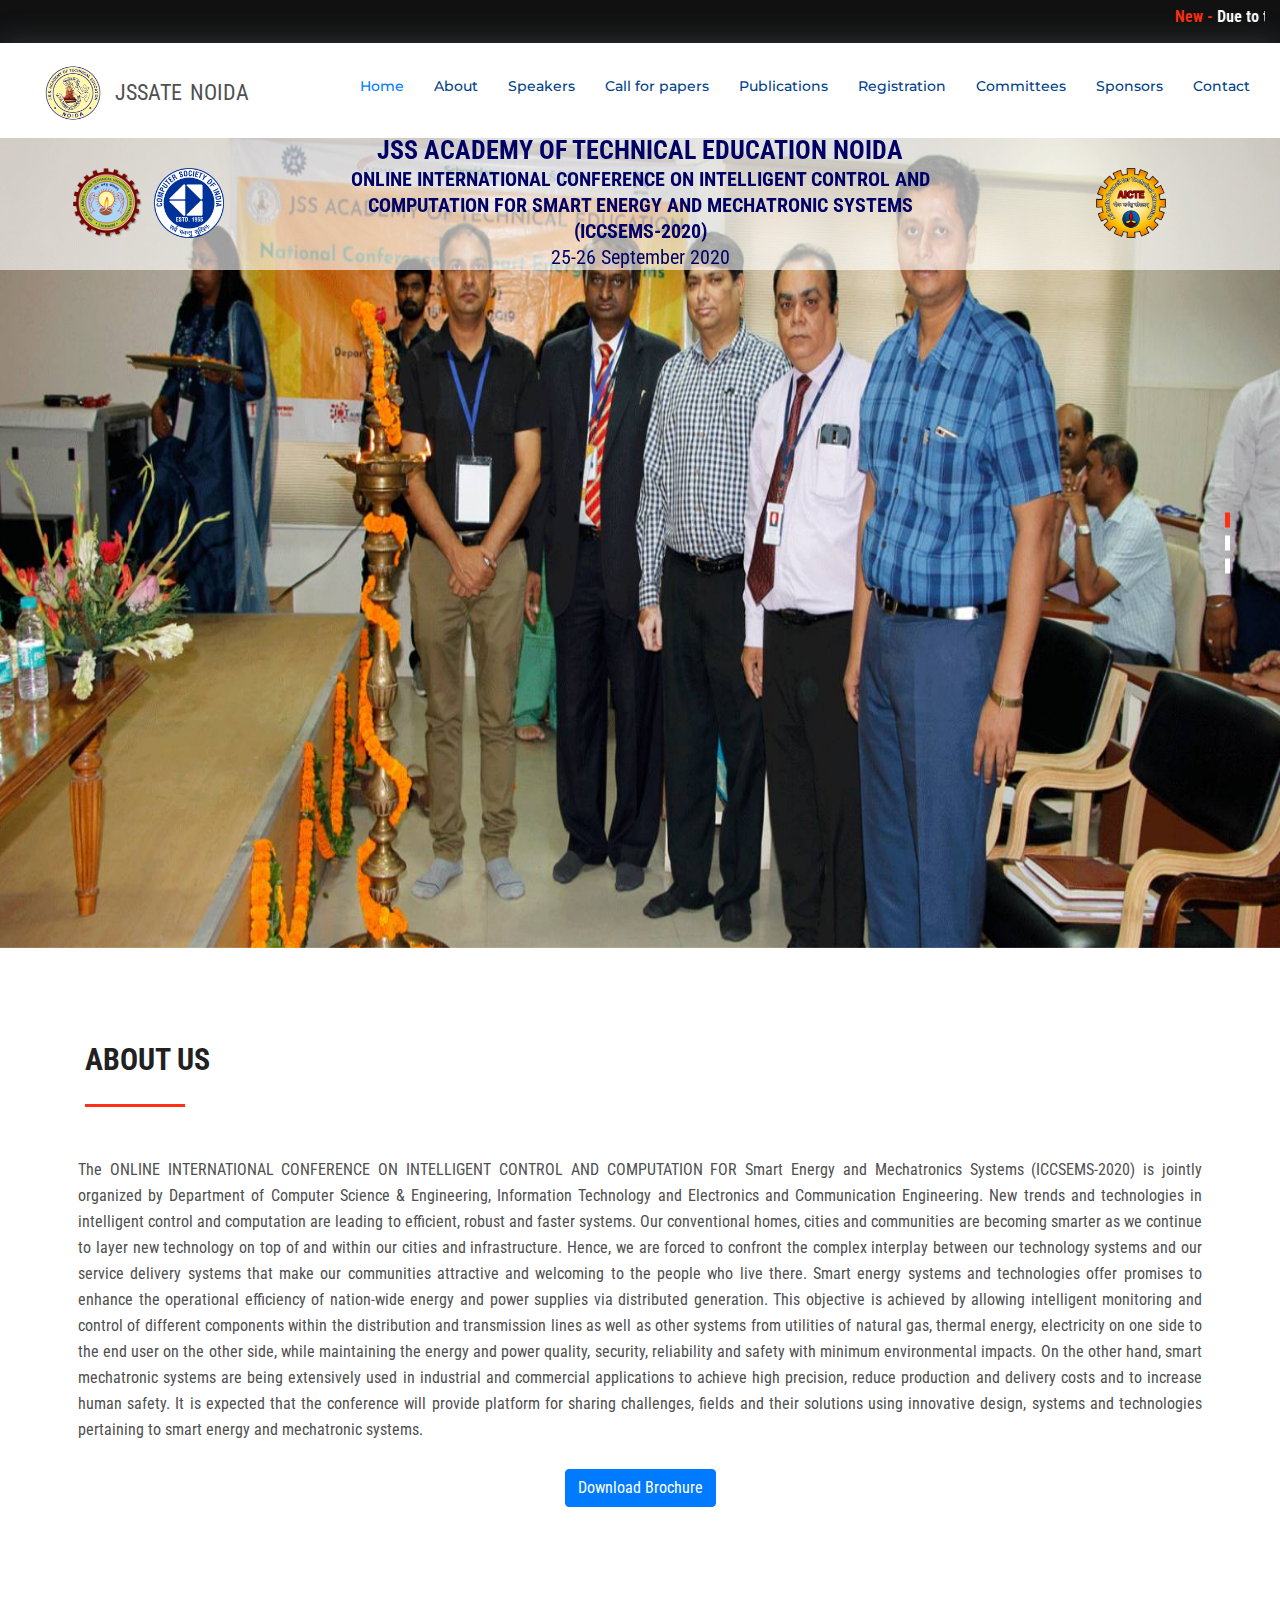
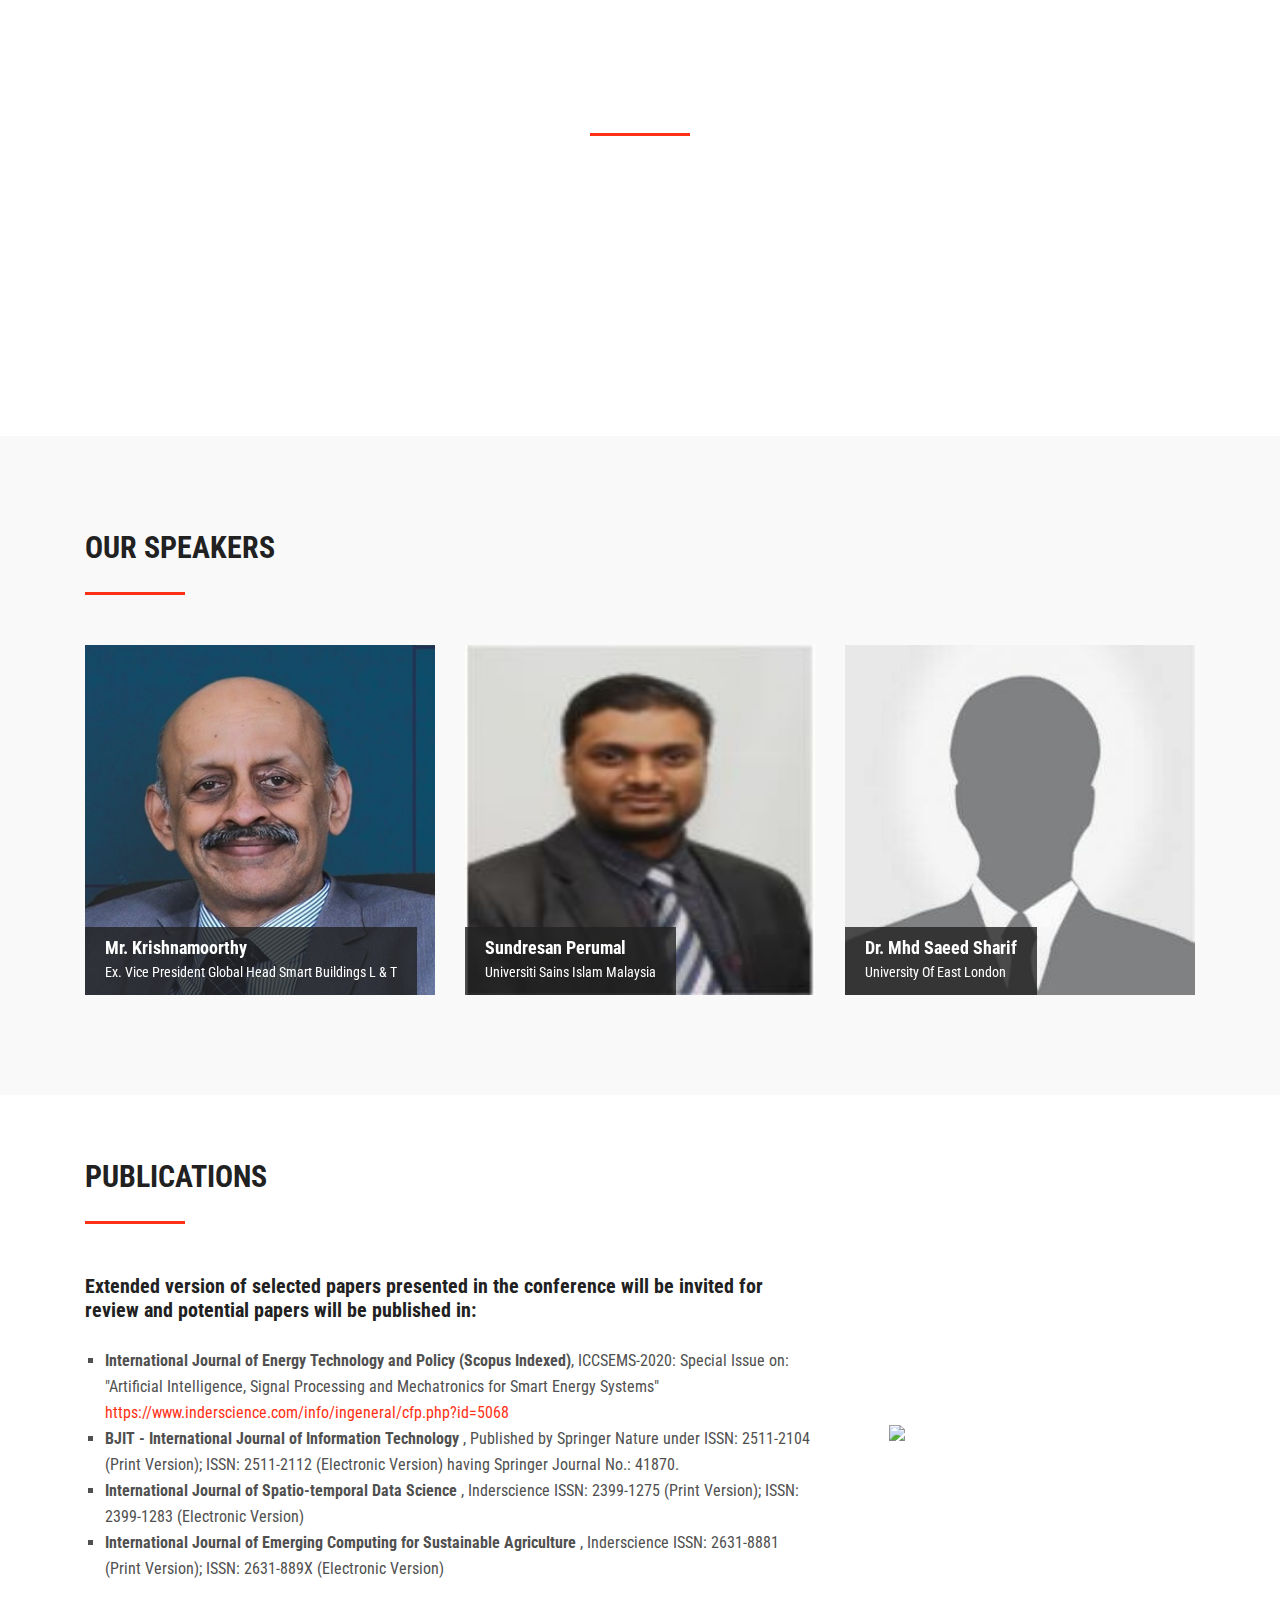
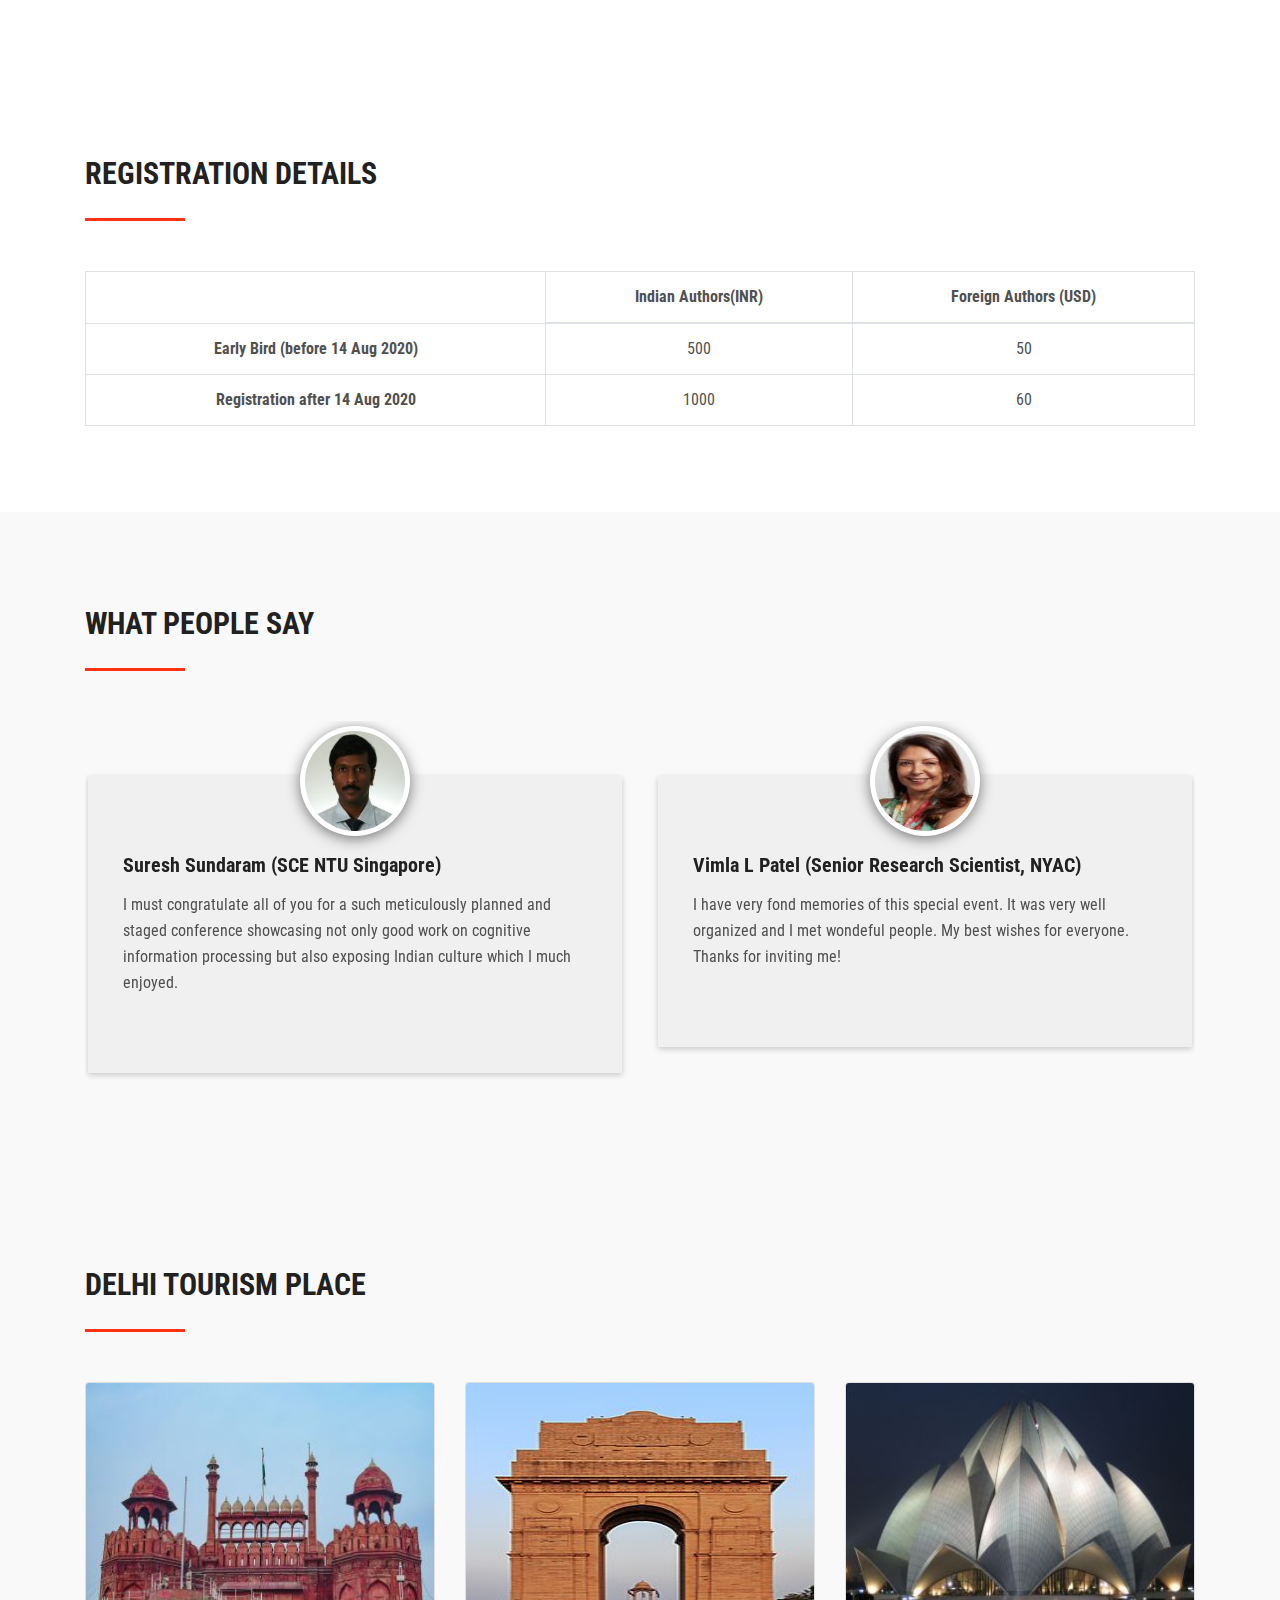
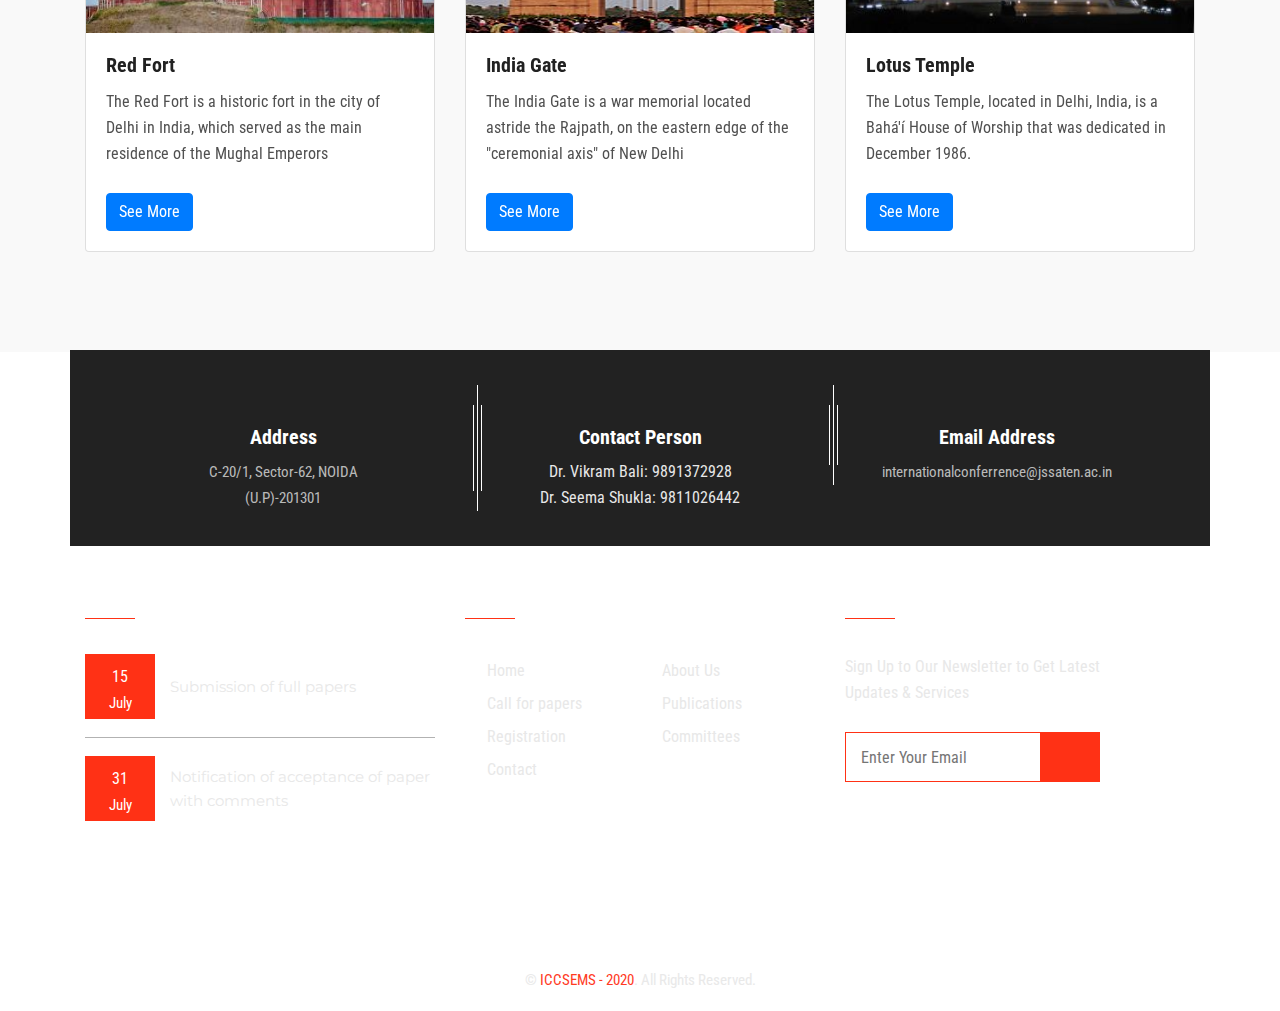
==== commit a2d259e0: "changes" ====
--- a/index.html
+++ b/index.html
@@ -121,7 +121,7 @@
 							<h2 class="mb-0 head-top-new" style="color: #000066;">JSS ACADEMY OF TECHNICAL EDUCATION NOIDA</h2>
 							<p class="mb-0 head-data" style="color: #000066; font-weight: bold;">
 								
-									ONLINE INTERNATIONAL CONFERENCE ON INTELLIGENT CONTROL AND COMPUTATION FOR SMART ENERGY AND MECHATRONIC SYSTEMS (ICCSEMS-2020)</p>
+									<span style="text-shadow: 2px 2px 8px #fff;">ONLINE </span> INTERNATIONAL CONFERENCE ON INTELLIGENT CONTROL AND COMPUTATION FOR SMART ENERGY AND MECHATRONIC SYSTEMS (ICCSEMS-2020)</p>
 							<p class="mb-0 head-data" style="color: #000066;">25-26 September 2020</p>
 	
 	
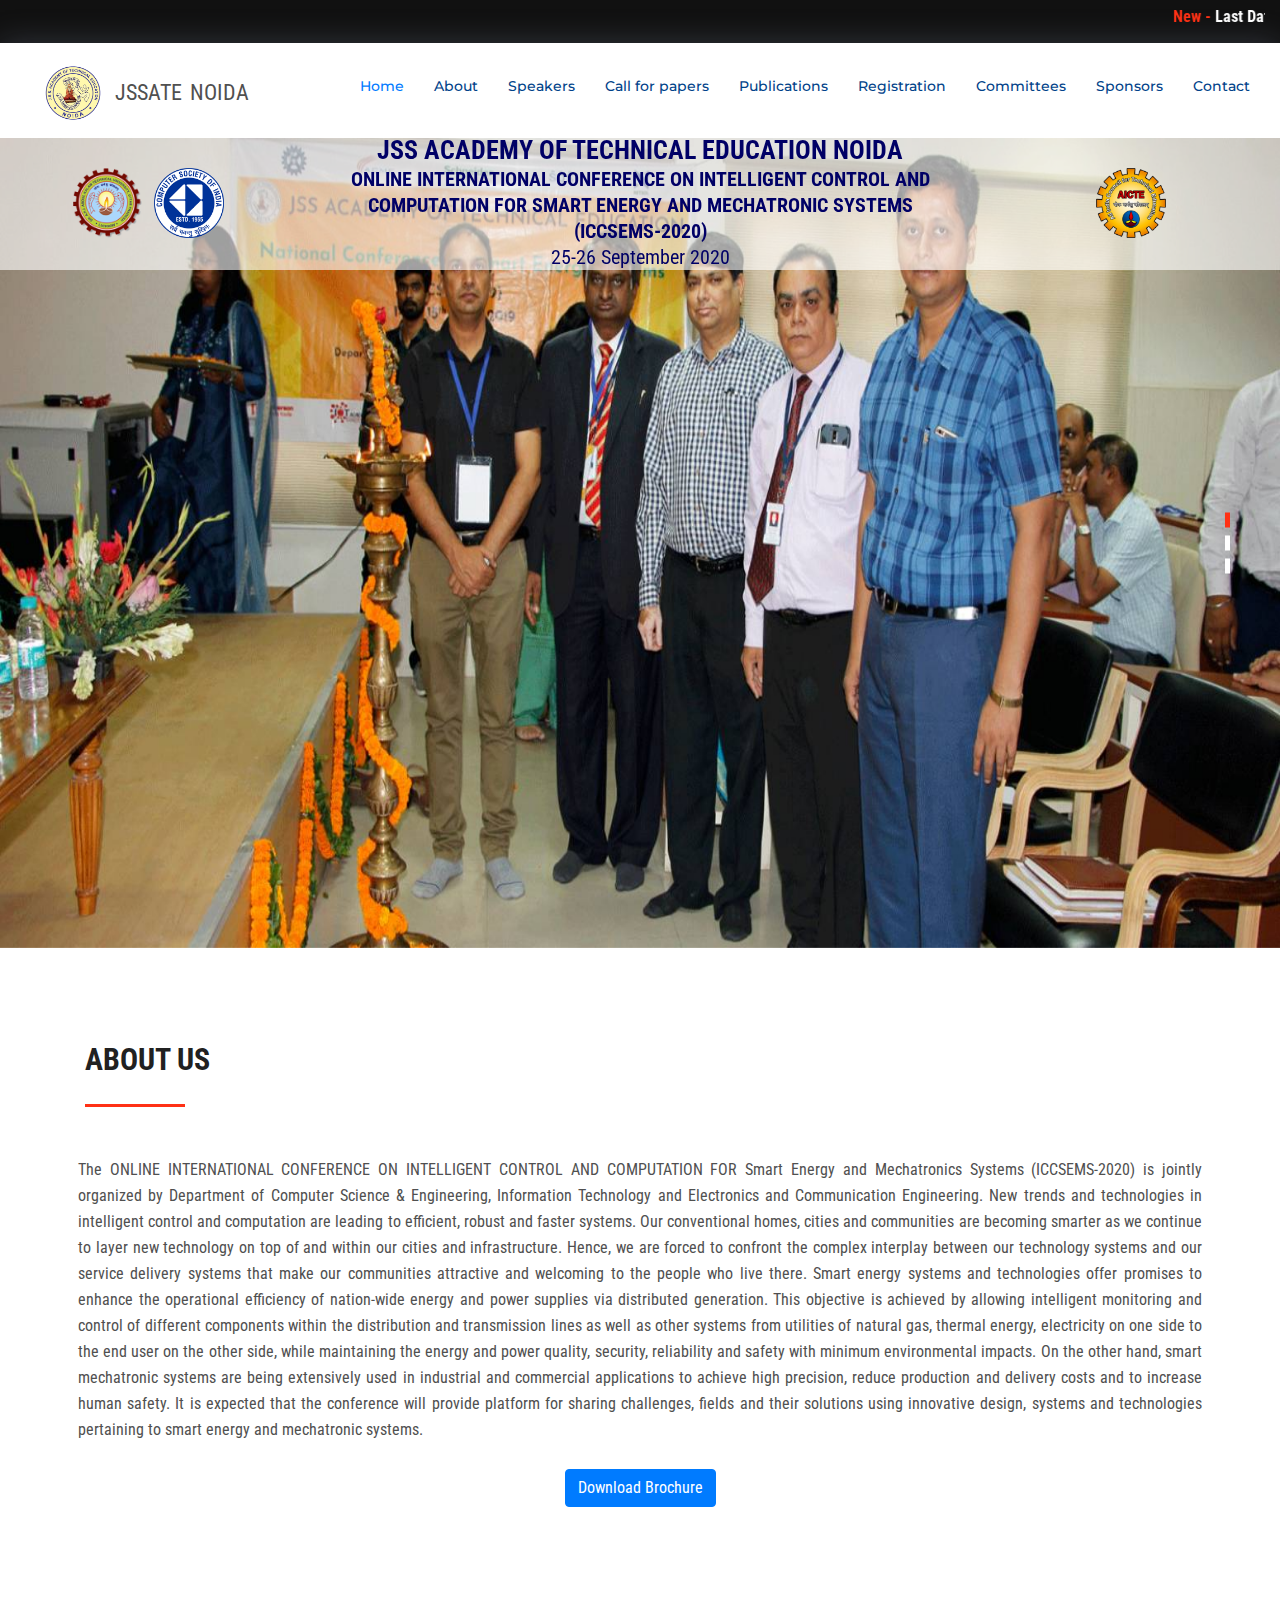
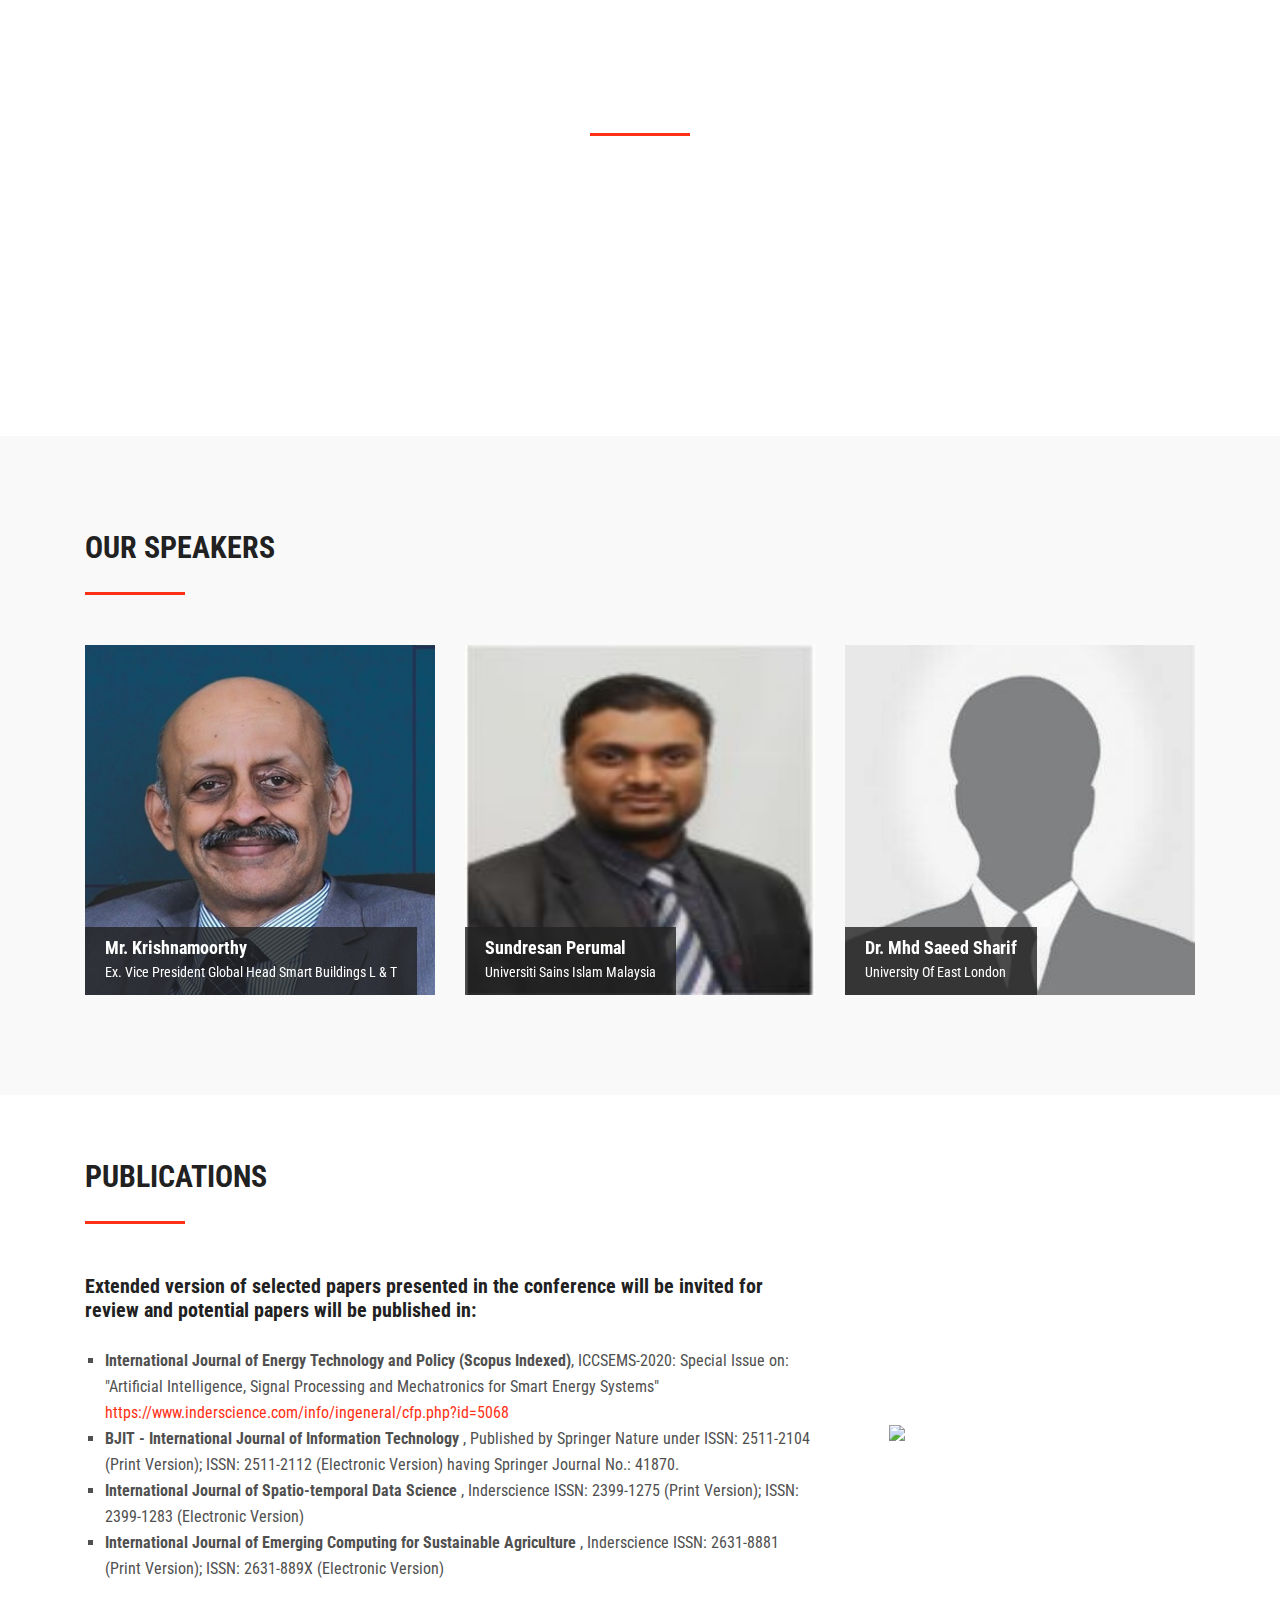
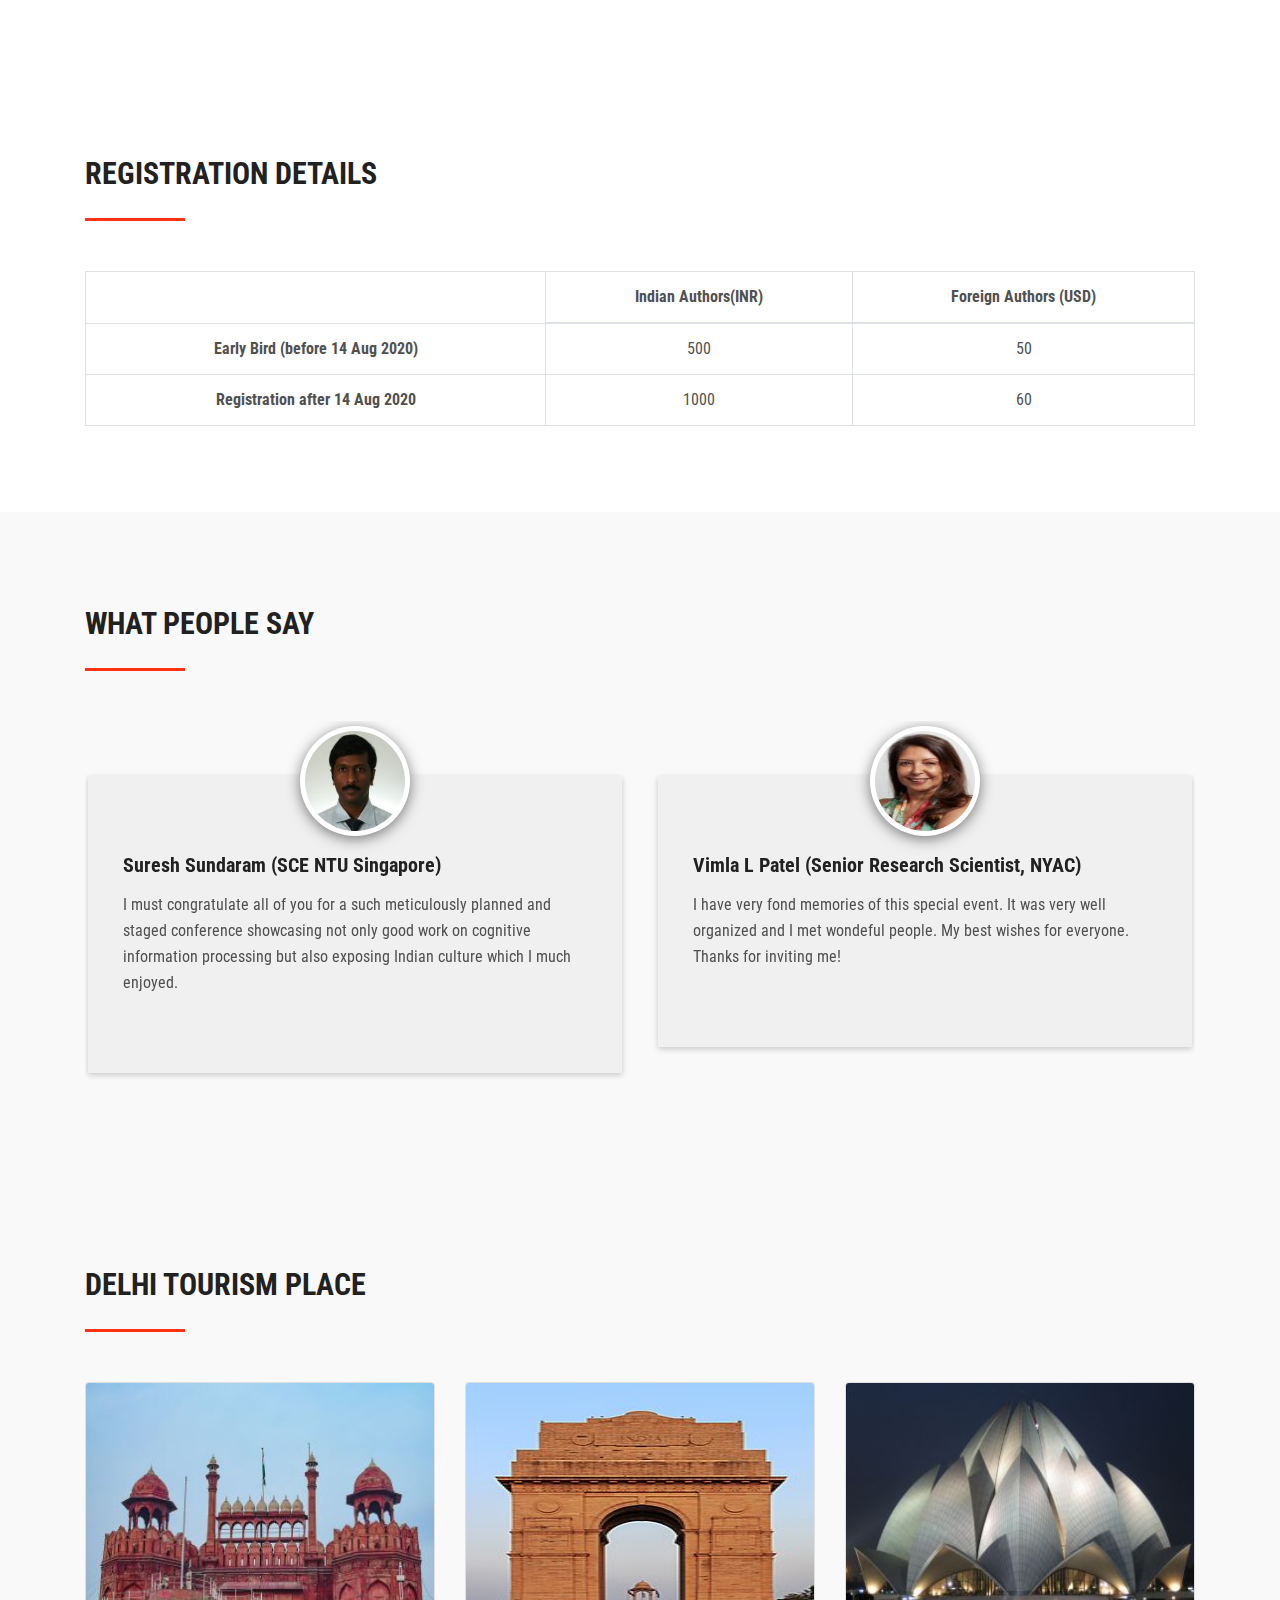
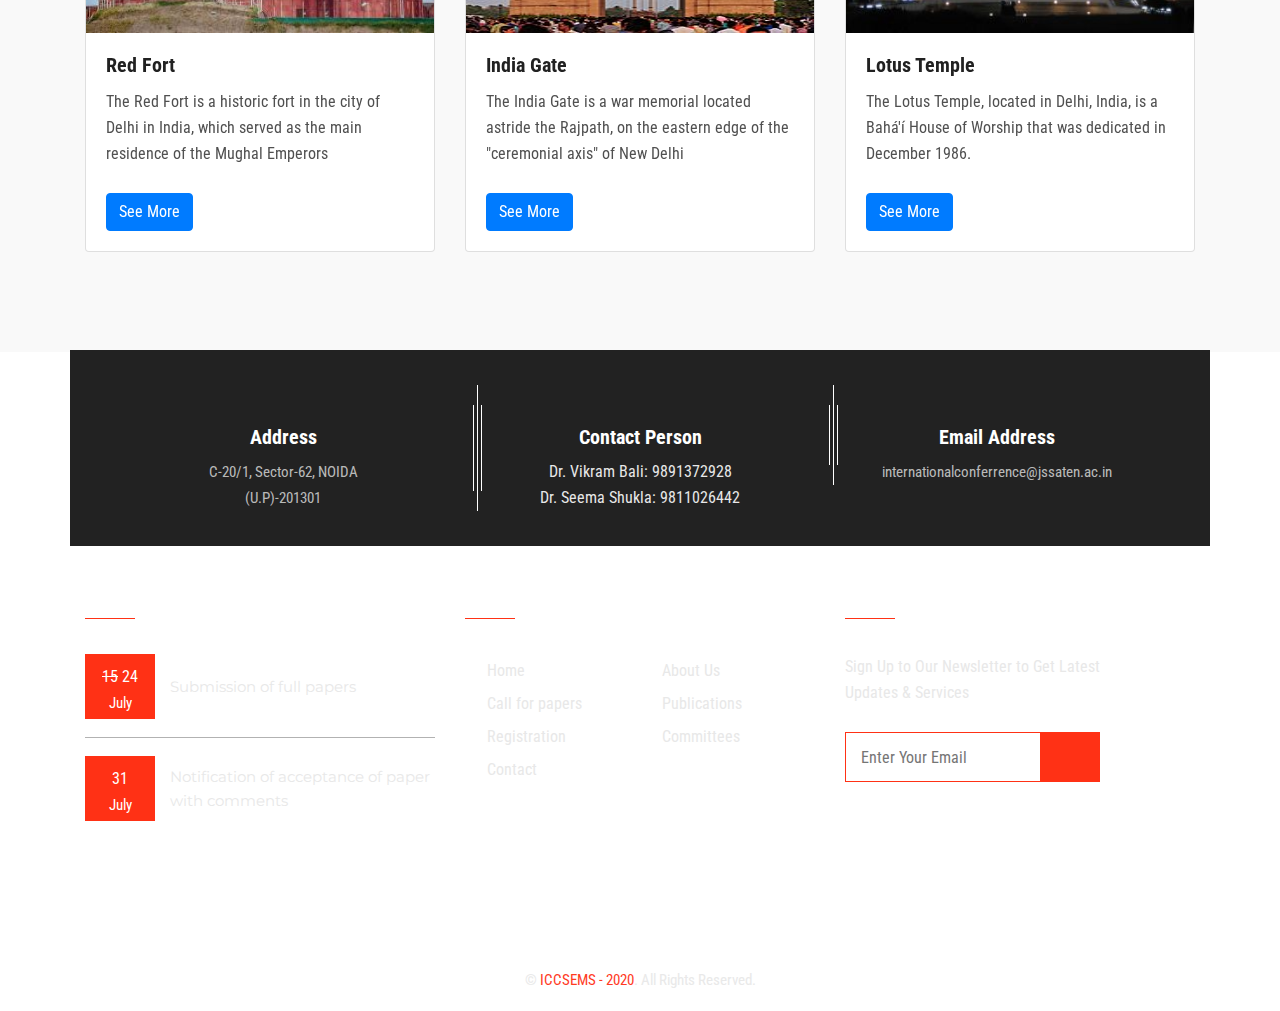
==== commit 58c89505: "date change" ====
--- a/index.html
+++ b/index.html
@@ -59,7 +59,7 @@
 						<!-- Toolbar Start --> 
 			<div class="rs-toolbar d-none d-md-block">
 				<div class="container-fluid white-text">
-					<marquee scrollamount="10"><p class="text-white m-0"><b><span style="color: #ff3115;">New - </span> Due to the outbreak of COVID-19 Novel Corona Virus in the country as well as in the entire world, the Govt. of India has issued a circular vide Circlular No. PS/AMS/SJH/2020 dated 09.03.2020 for cancelling all the functions including Seminars, Workshops and Conferences. In this regard, the ICCSEMS-2020 scheduled on 20th &amp; 21st March 2020 at JSSATE, Noida has been posponed to 25th &amp; 26th Sept. 2020.</b></p></marquee>
+					<marquee scrollamount="10"><p class="text-white m-0"><b><span style="color: #ff3115;">New - </span> Last Date of Paper Submission Extended to 24th July 2020</b></p></marquee>
 				</div>
 			</div>
 			
@@ -635,7 +635,7 @@
 									<div class="recent-post-widget">
 										<div class="post-item">
 											<div class="post-date">
-												<span>15</span>
+												<span><strike>15</strike> 24</span>
 												<span>July</span>
 											</div>
 											<div class="post-desc">
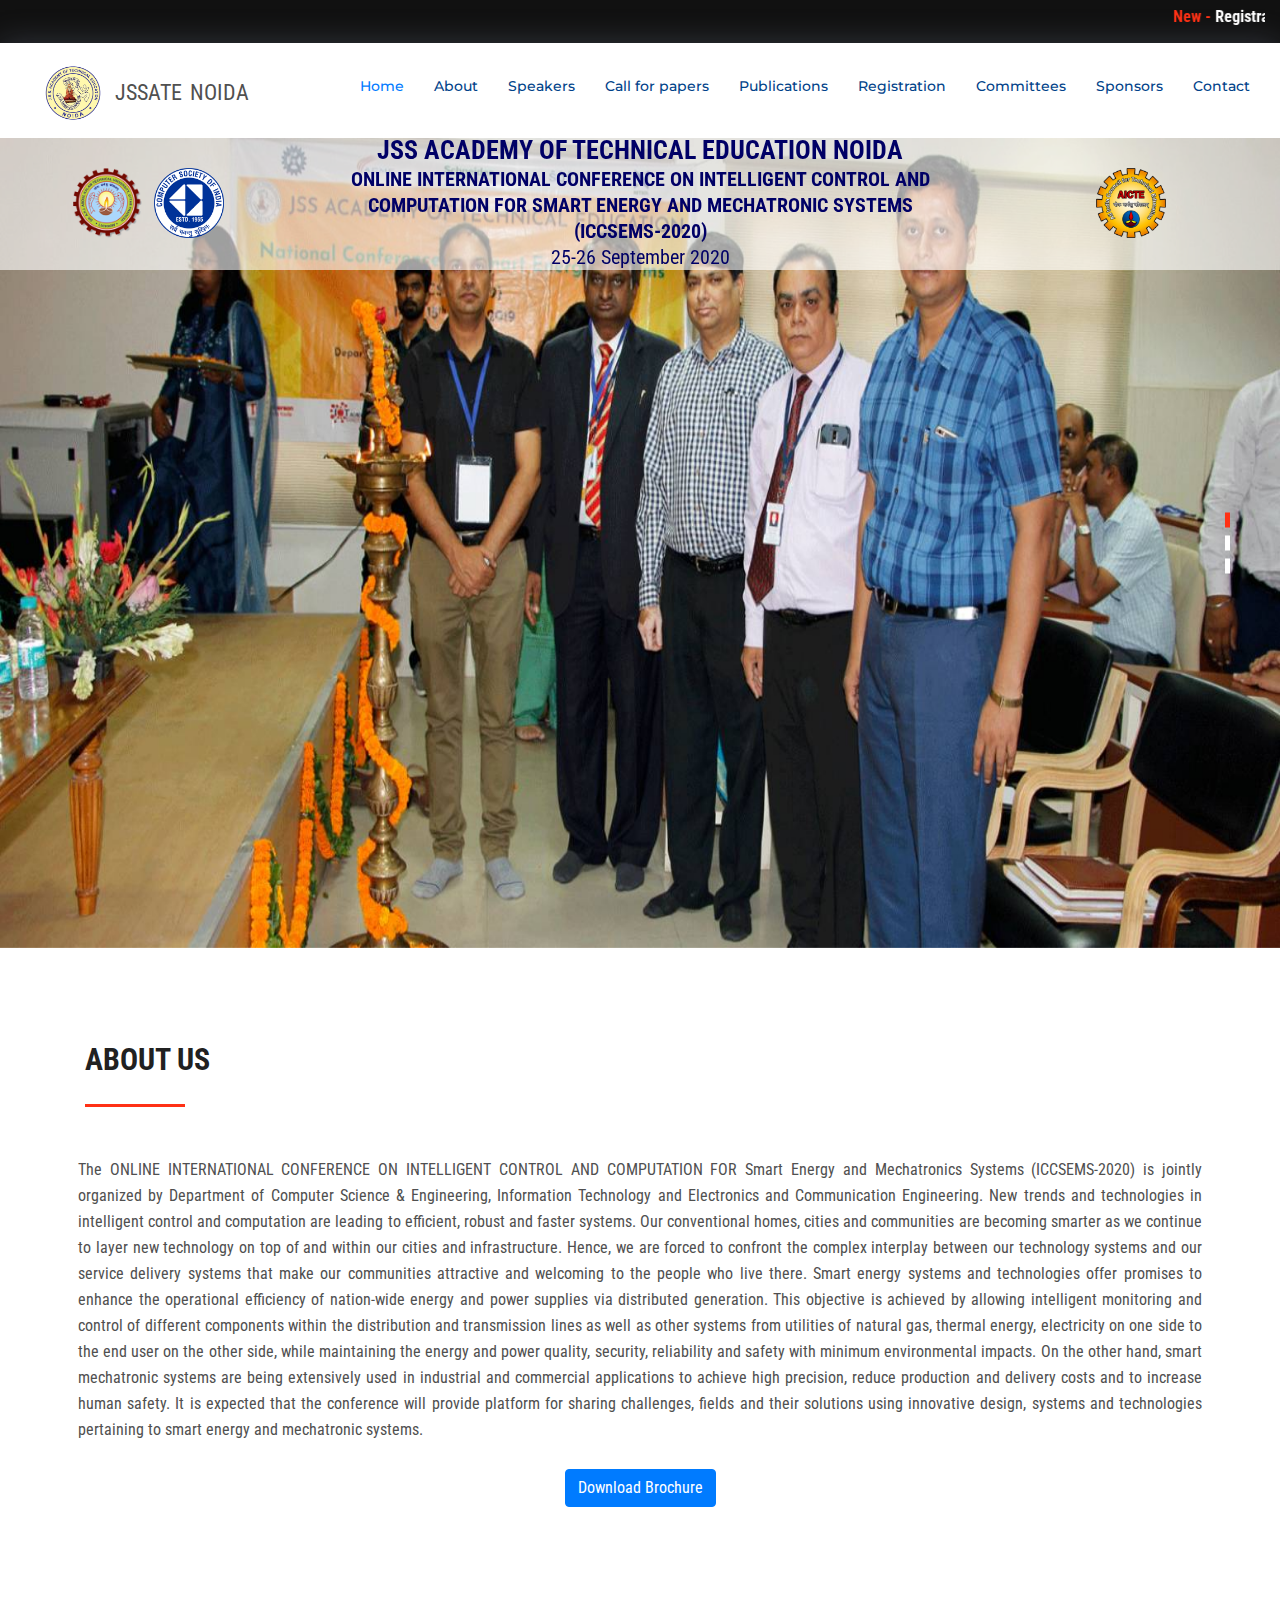
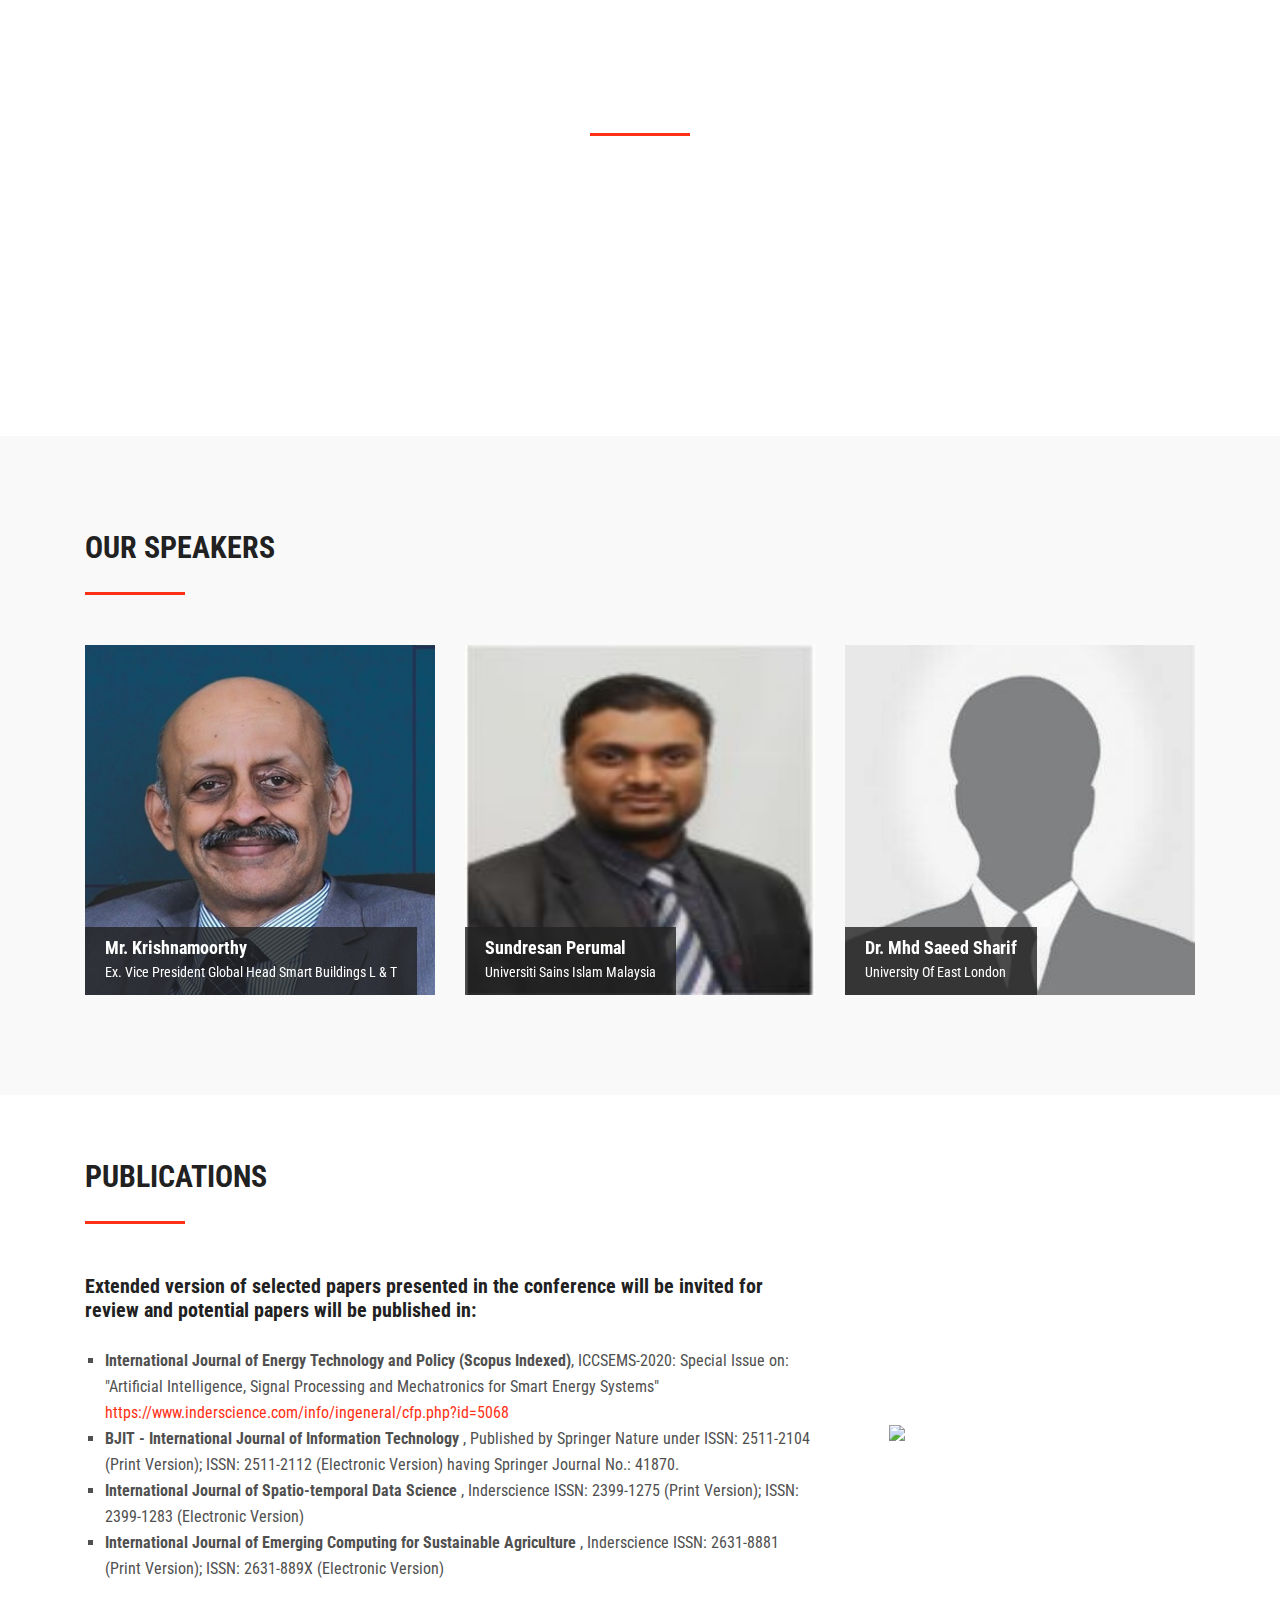
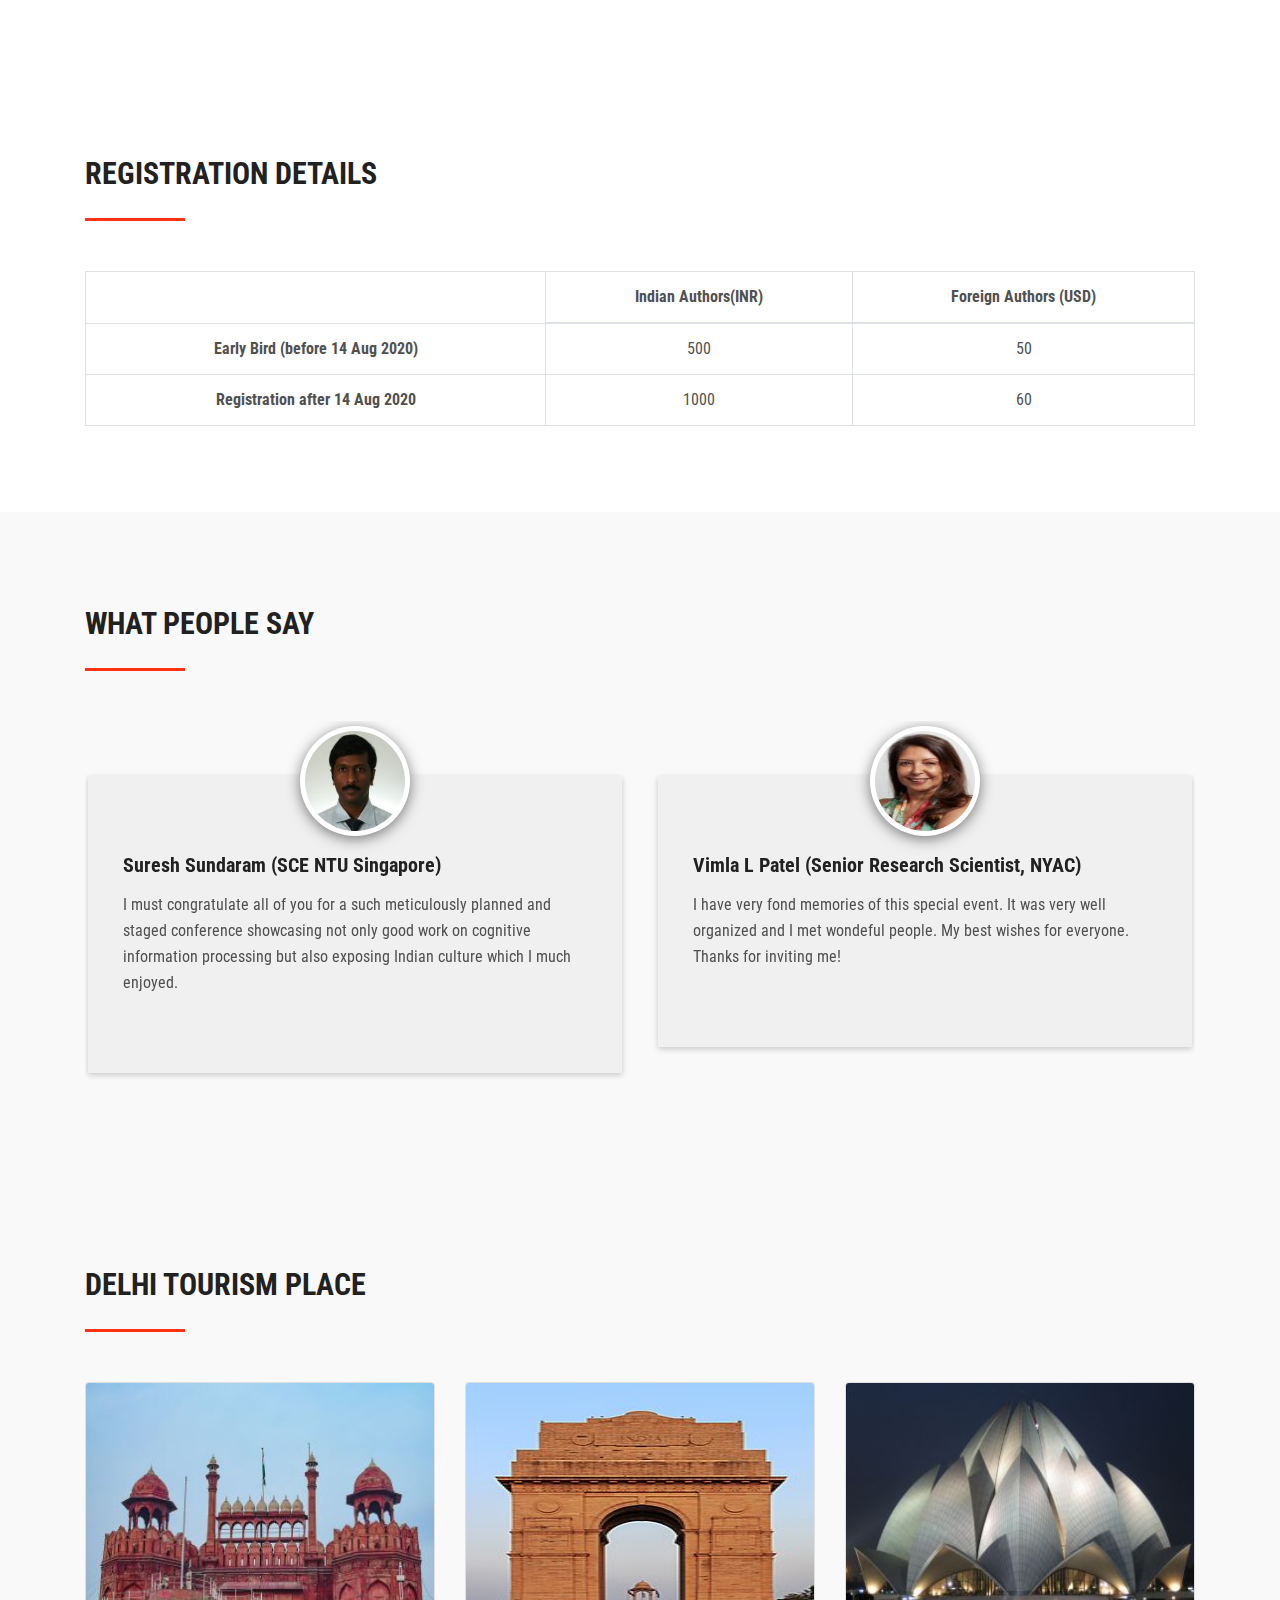
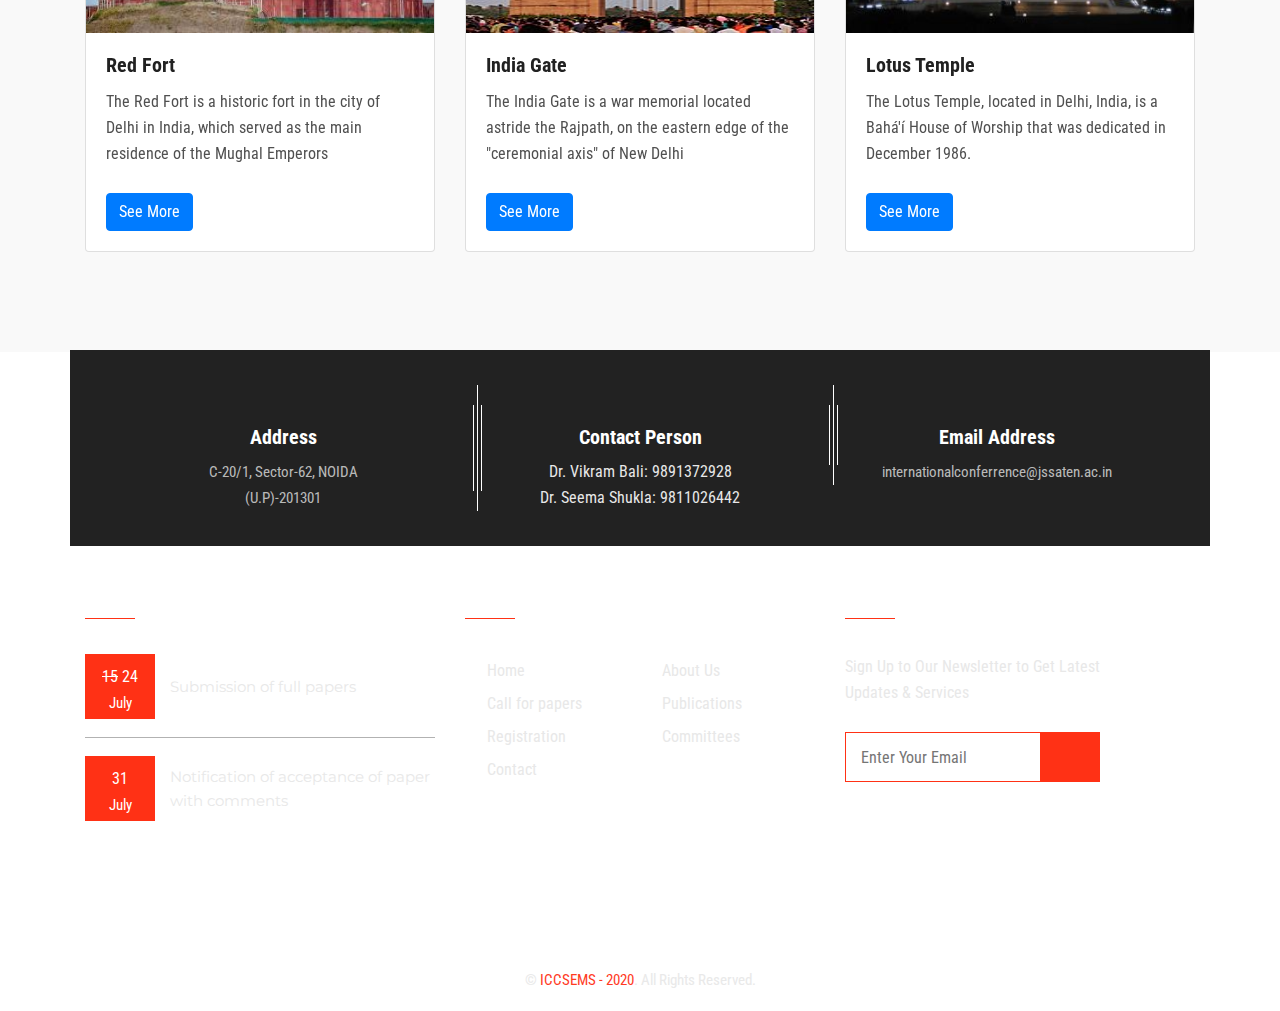
==== commit 00ce43fd: "registration details change" ====
--- a/index.html
+++ b/index.html
@@ -59,7 +59,7 @@
 						<!-- Toolbar Start --> 
 			<div class="rs-toolbar d-none d-md-block">
 				<div class="container-fluid white-text">
-					<marquee scrollamount="10"><p class="text-white m-0"><b><span style="color: #ff3115;">New - </span> Last Date of Paper Submission Extended to 24th July 2020</b></p></marquee>
+					<marquee scrollamount="10"><p class="text-white m-0"><b><span style="color: #ff3115;">New - </span> Registration is now open</b></p></marquee>
 				</div>
 			</div>
 			
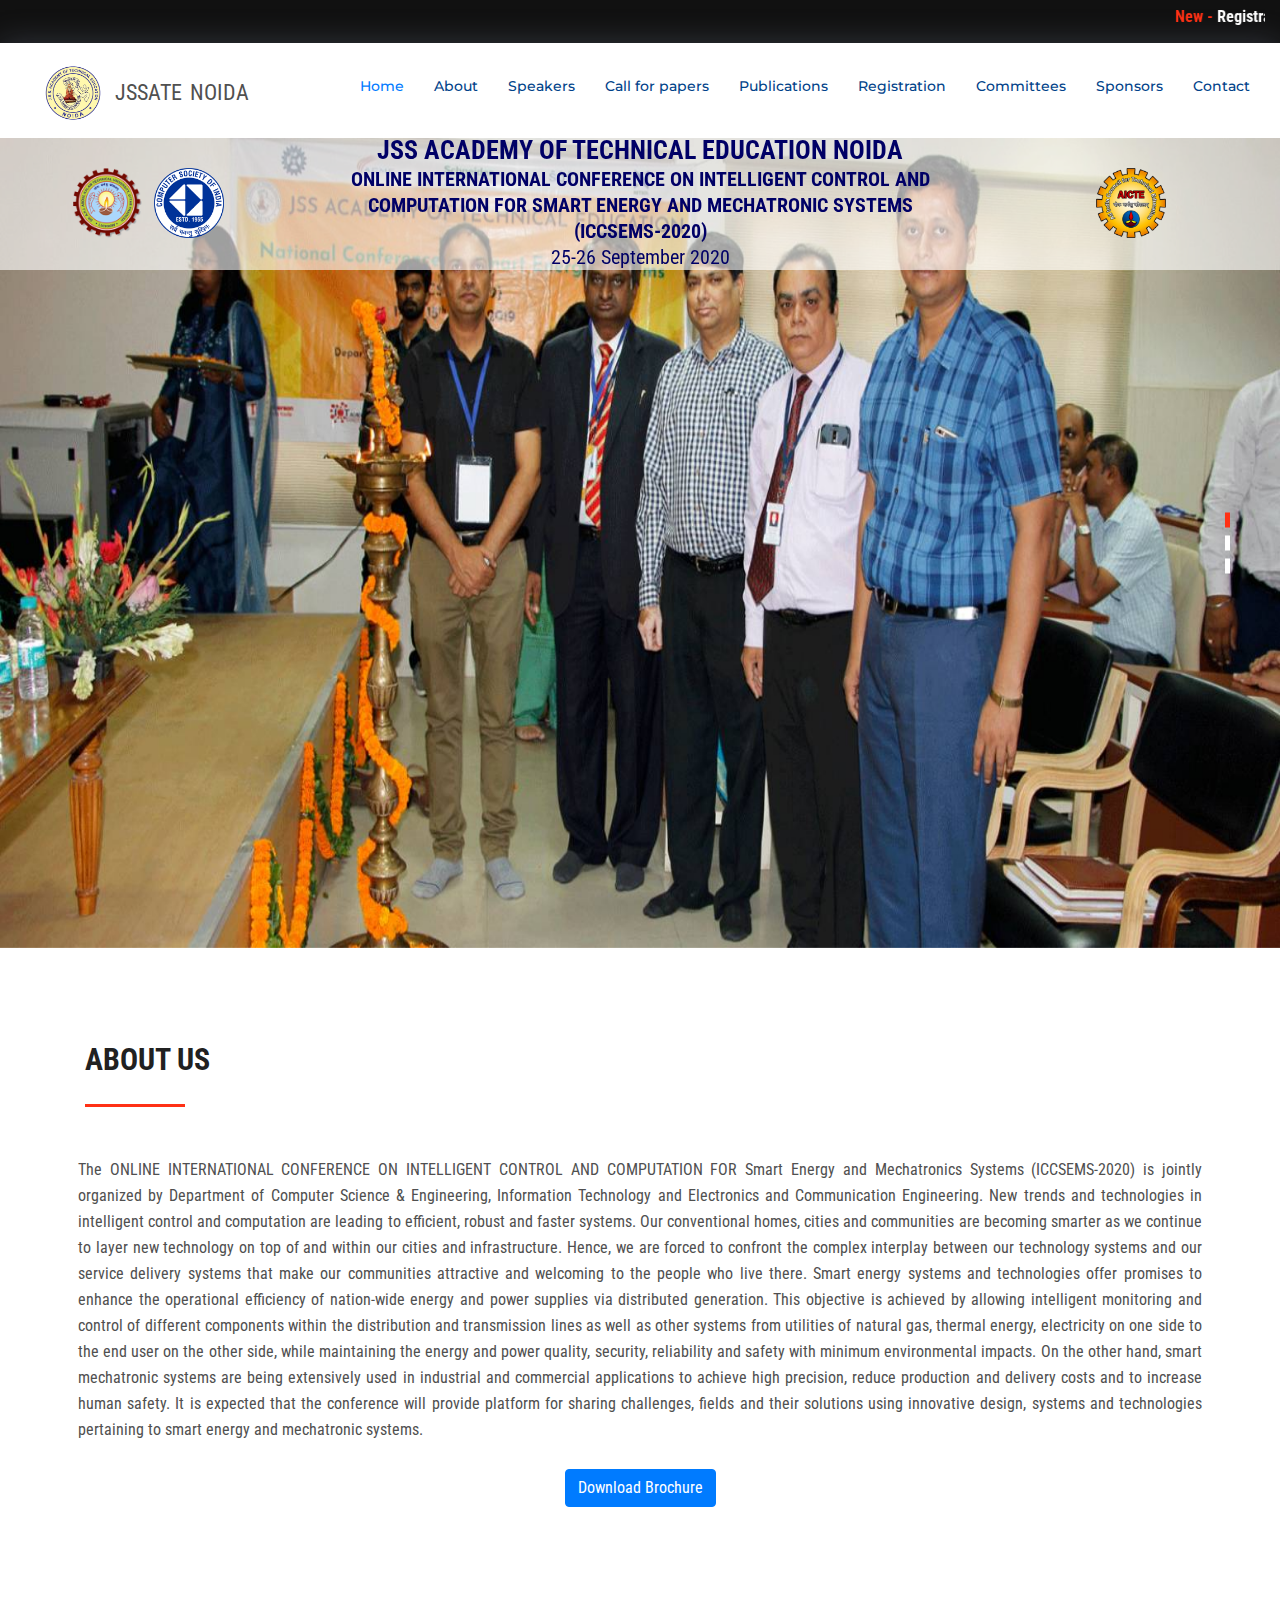
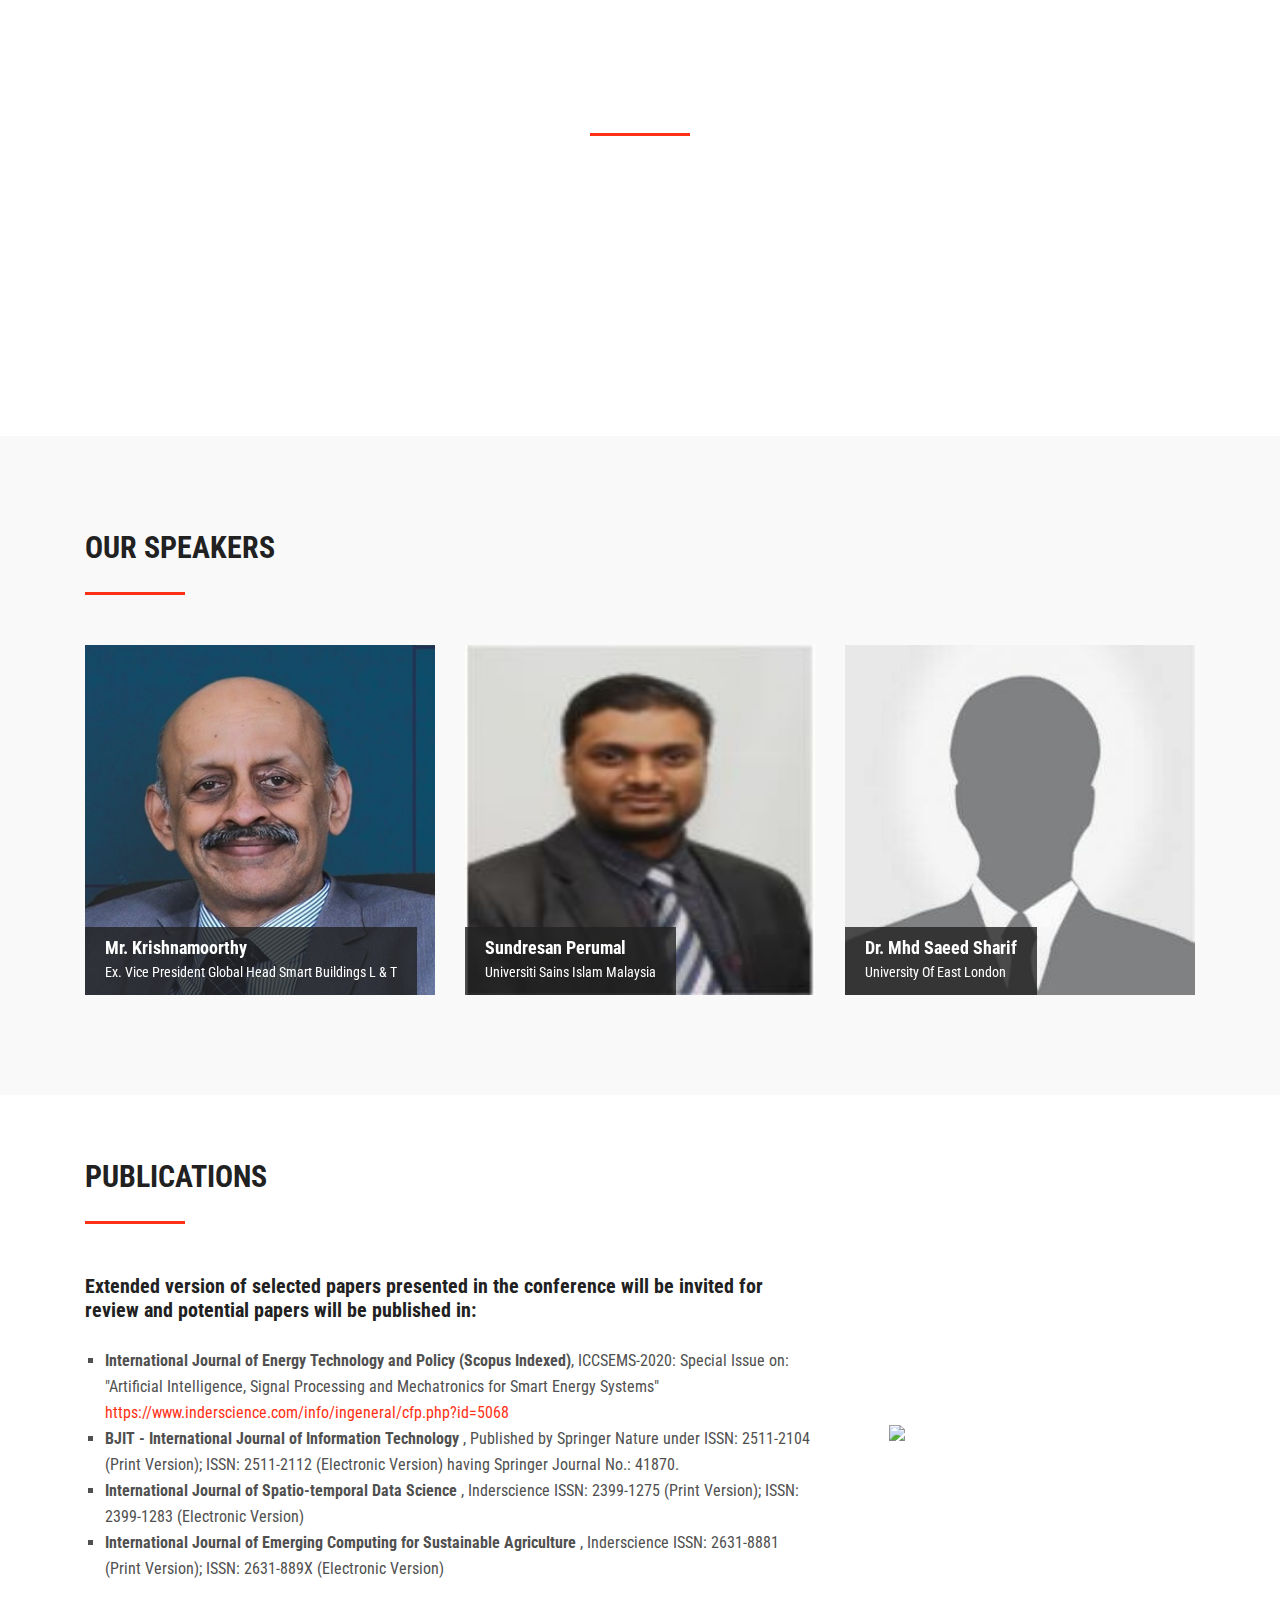
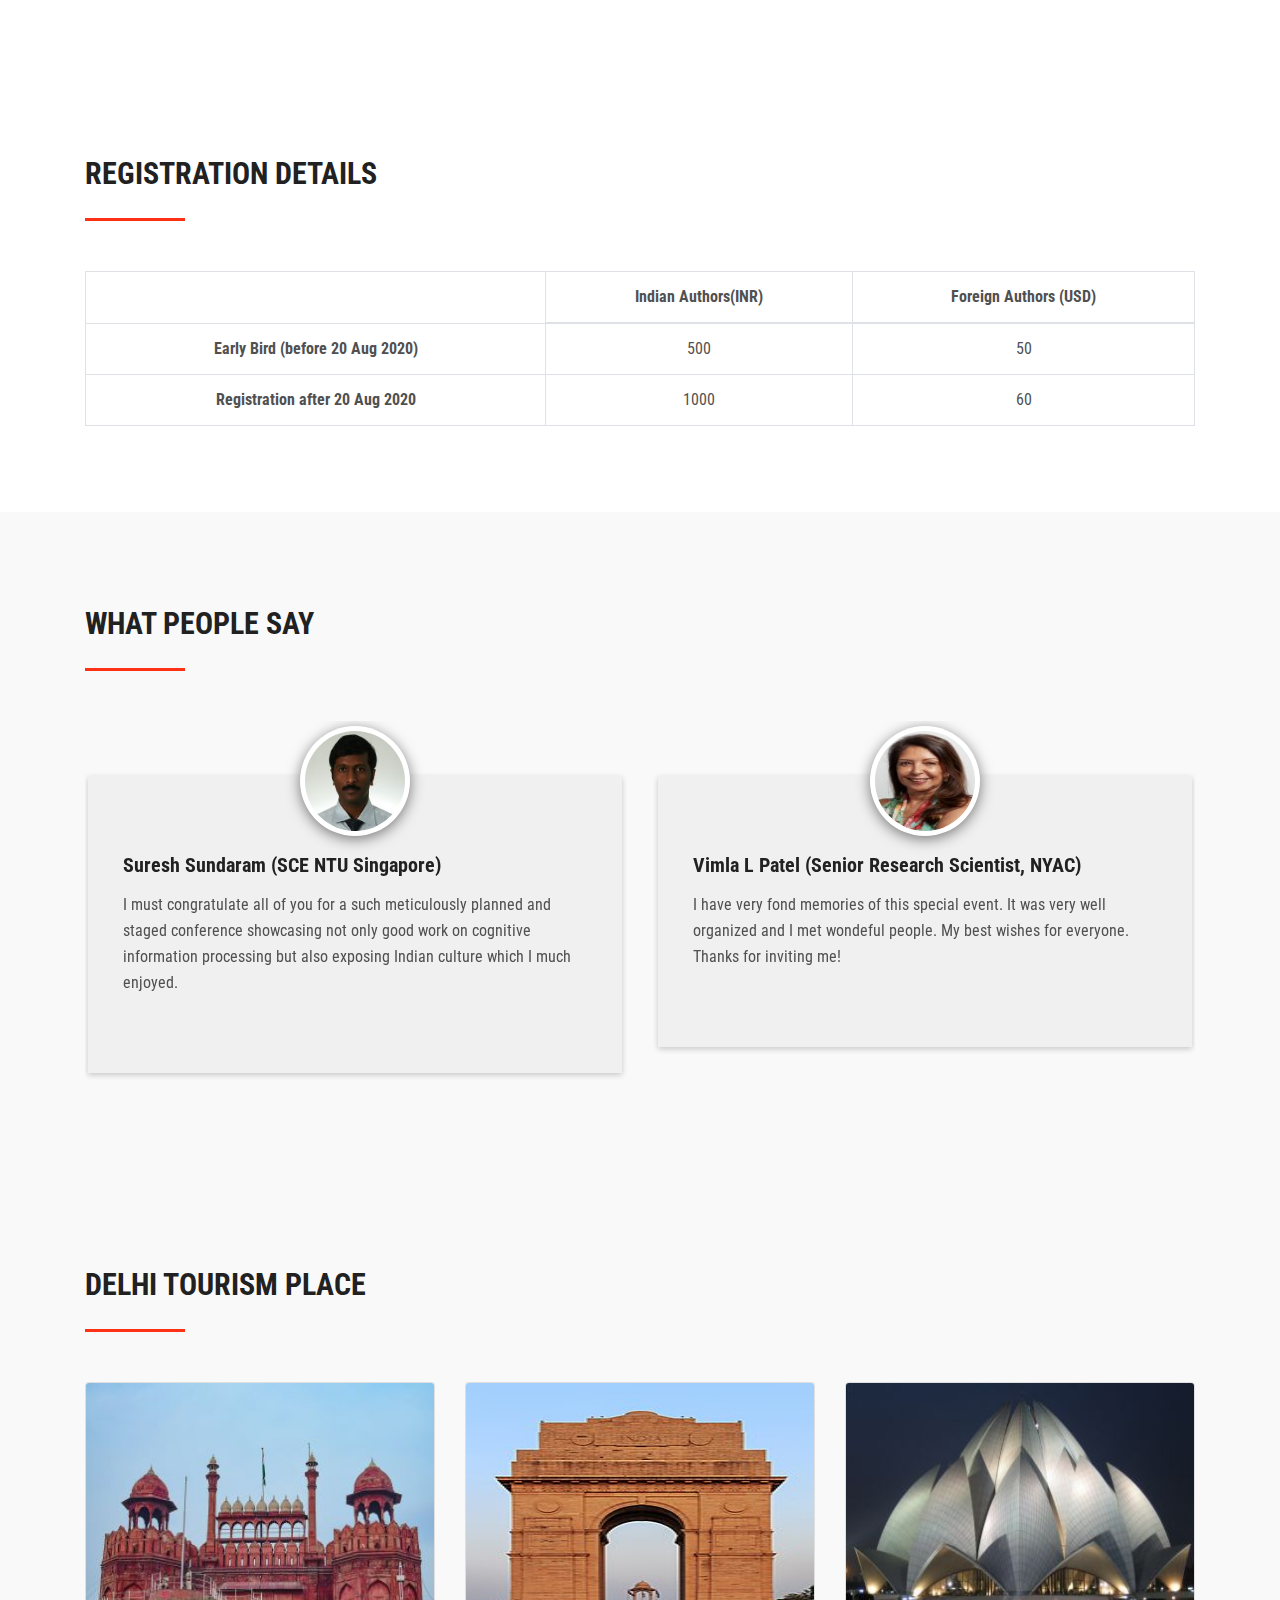
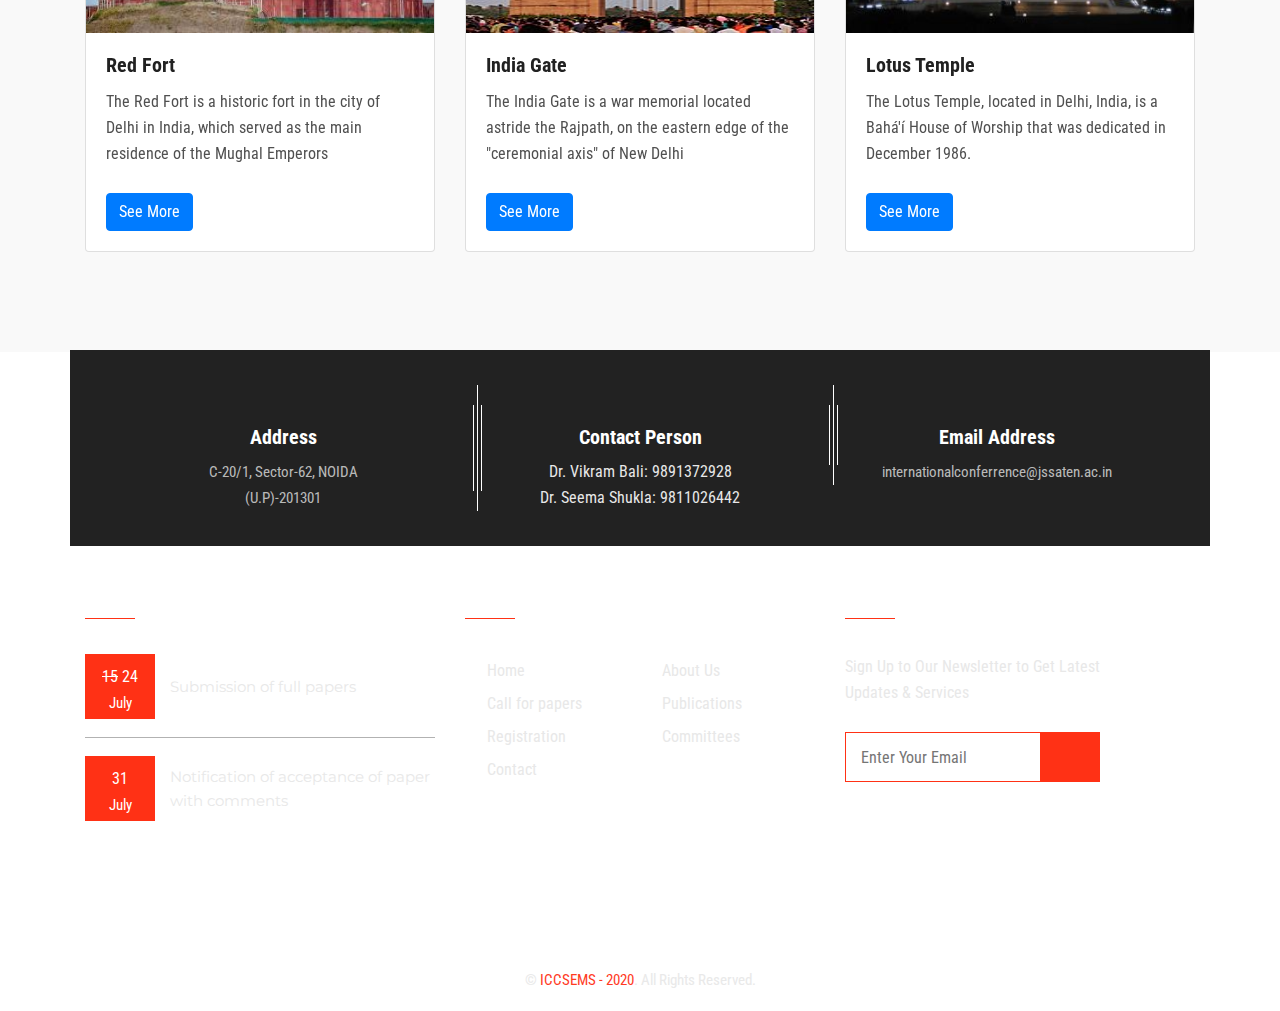
==== commit 65592a5b: "changes" ====
--- a/index.html
+++ b/index.html
@@ -403,7 +403,7 @@
 							<tbody>
 							  
 							  <tr style="text-align: center;">
-								  <td style="font-weight: bold;">Early Bird (before 14 Aug 2020)</td>
+								  <td style="font-weight: bold;">Early Bird (before 20 Aug 2020)</td>
 									<td>500</td>
 										
 										<td>50</td>
@@ -413,7 +413,7 @@
 								
 							  </tr>
 							  <tr style="text-align: center;">
-								<td style="font-weight: bold;"> Registration after 14 Aug 2020</td>
+								<td style="font-weight: bold;"> Registration after 20 Aug 2020</td>
 								<td>1000</td>
 								
 								<td>60</td>
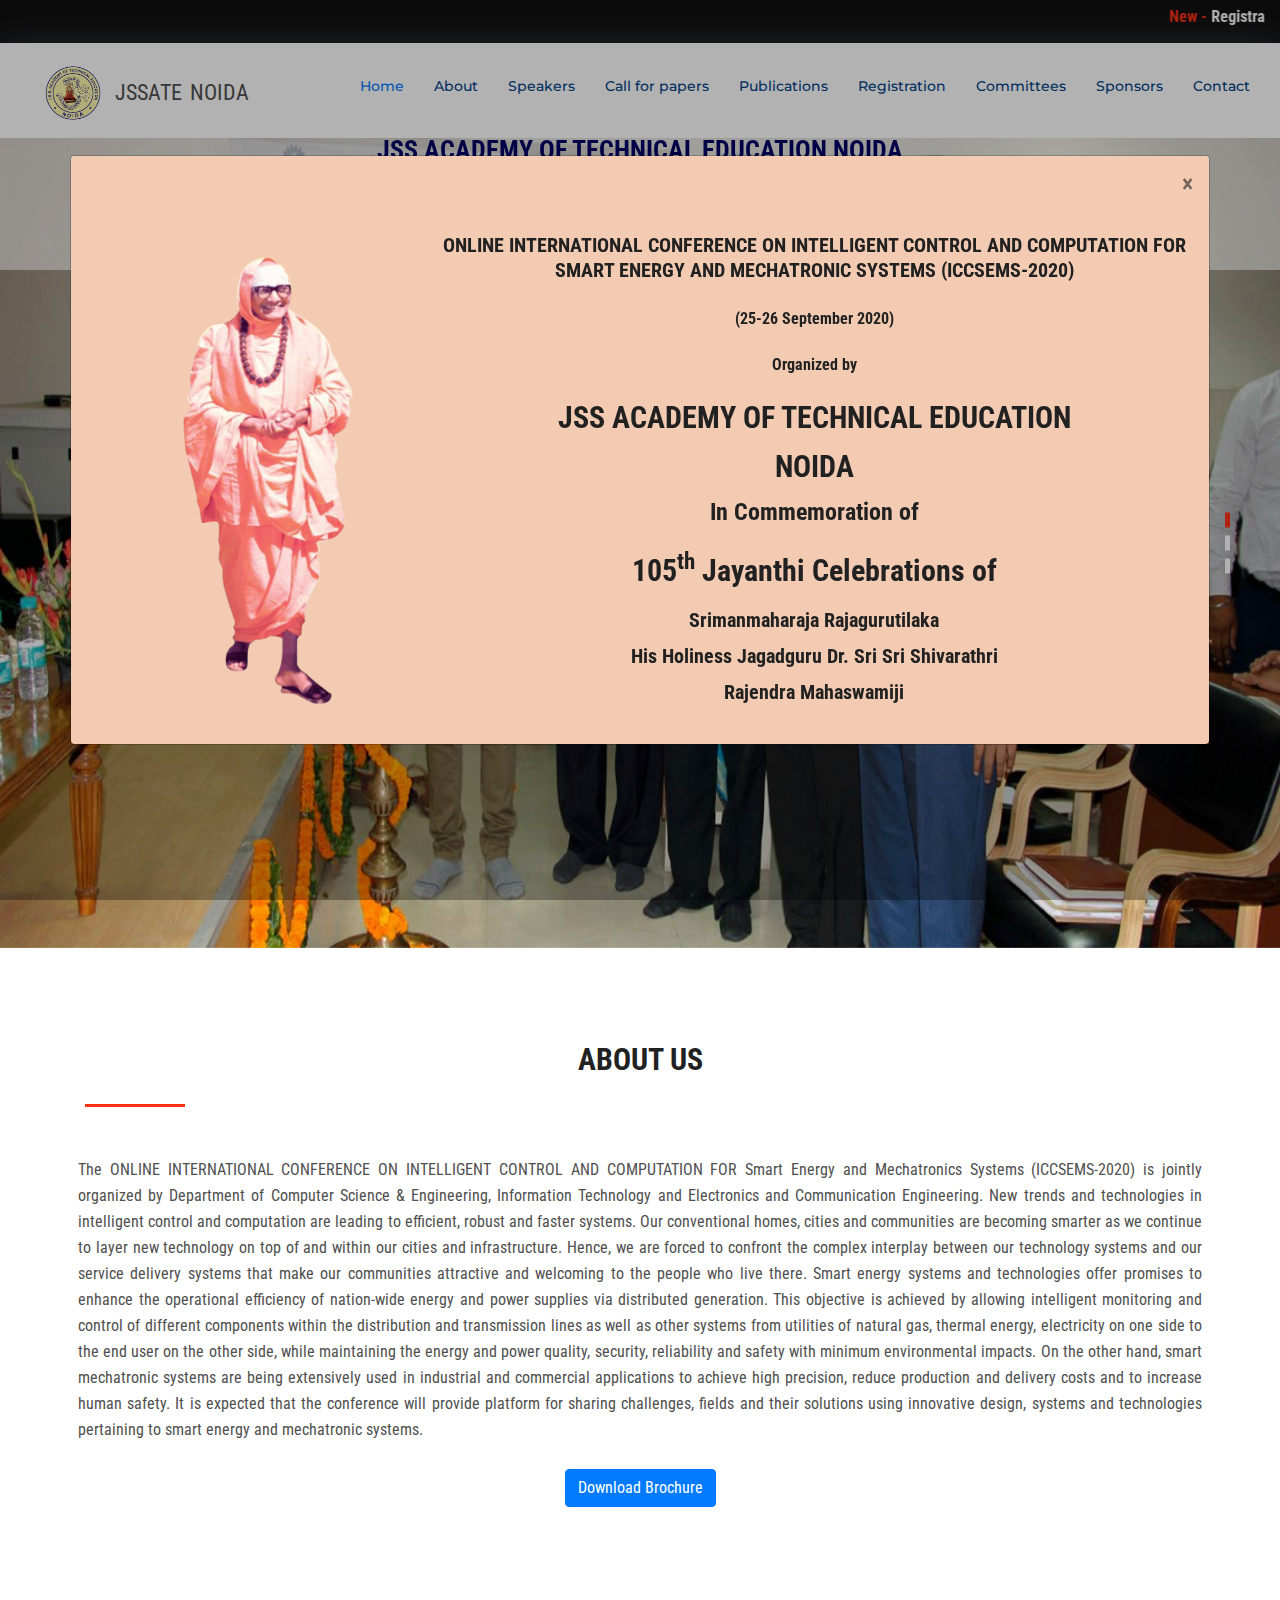
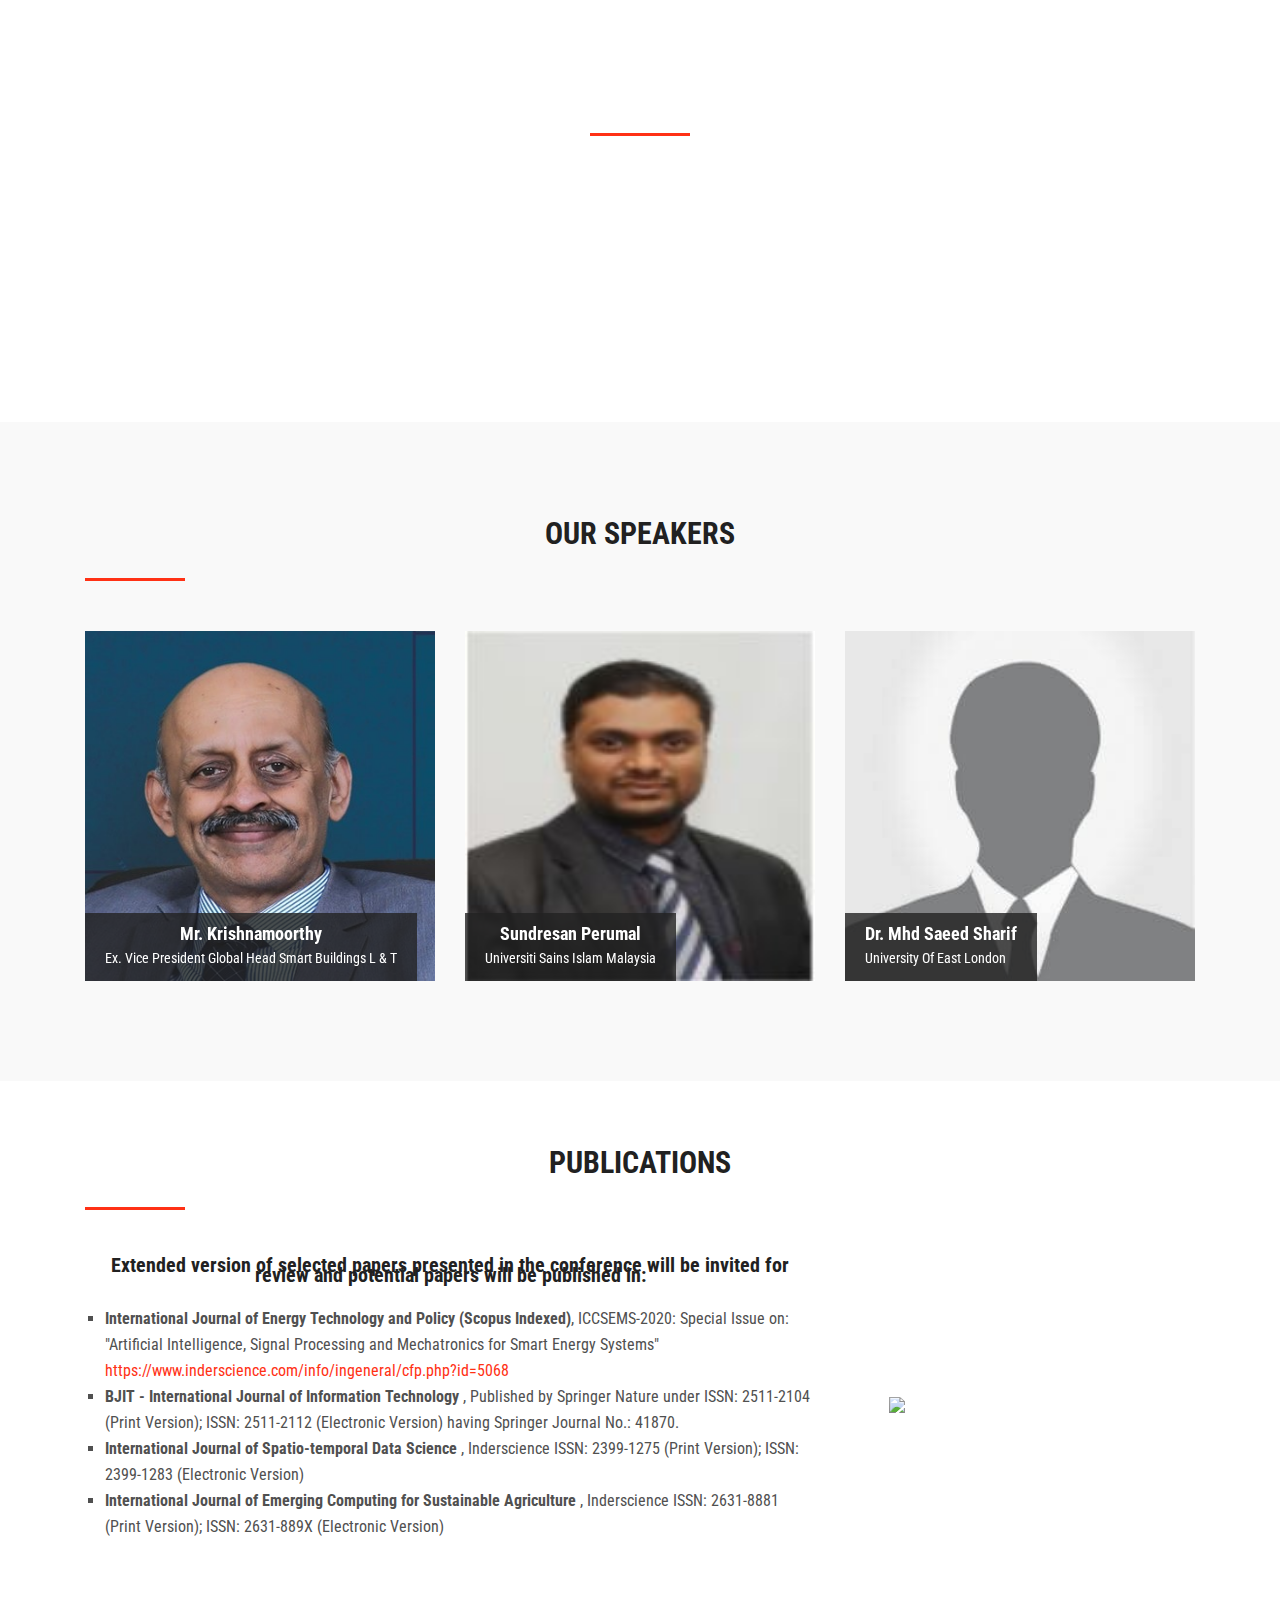
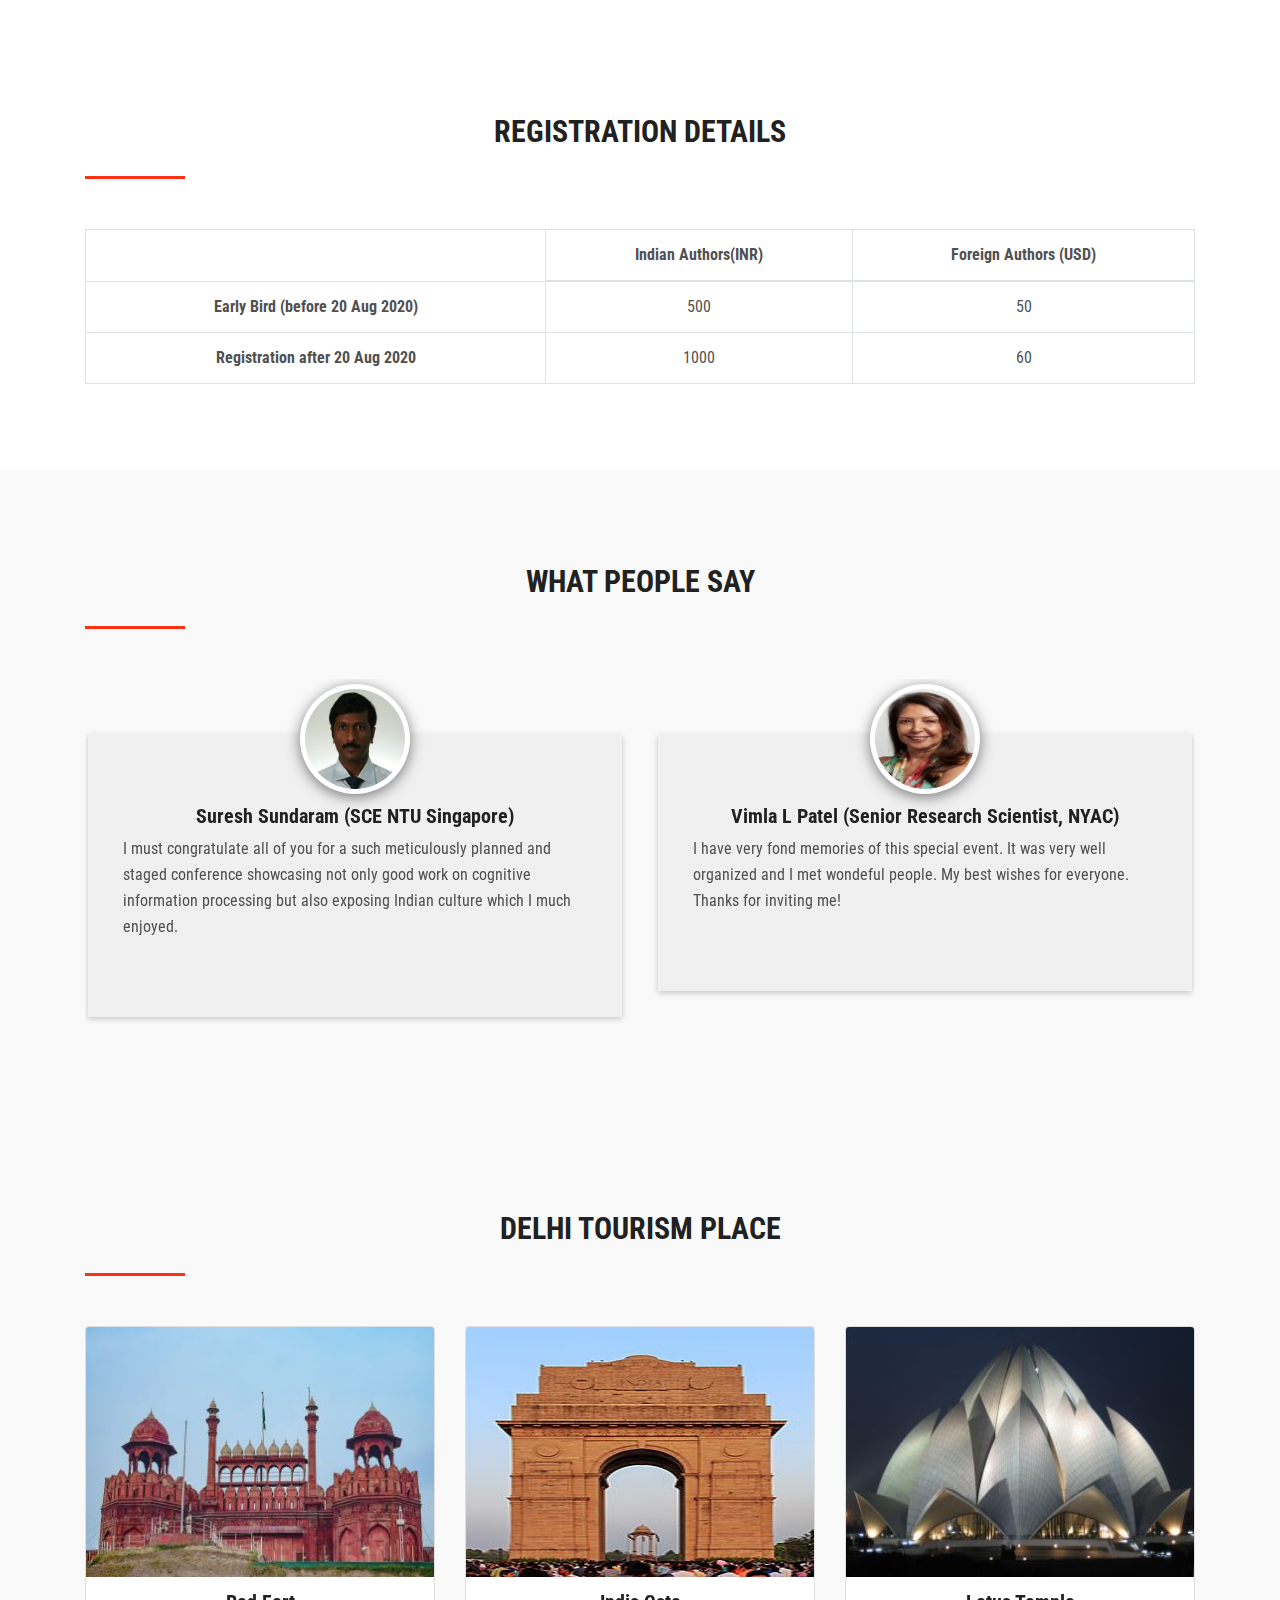
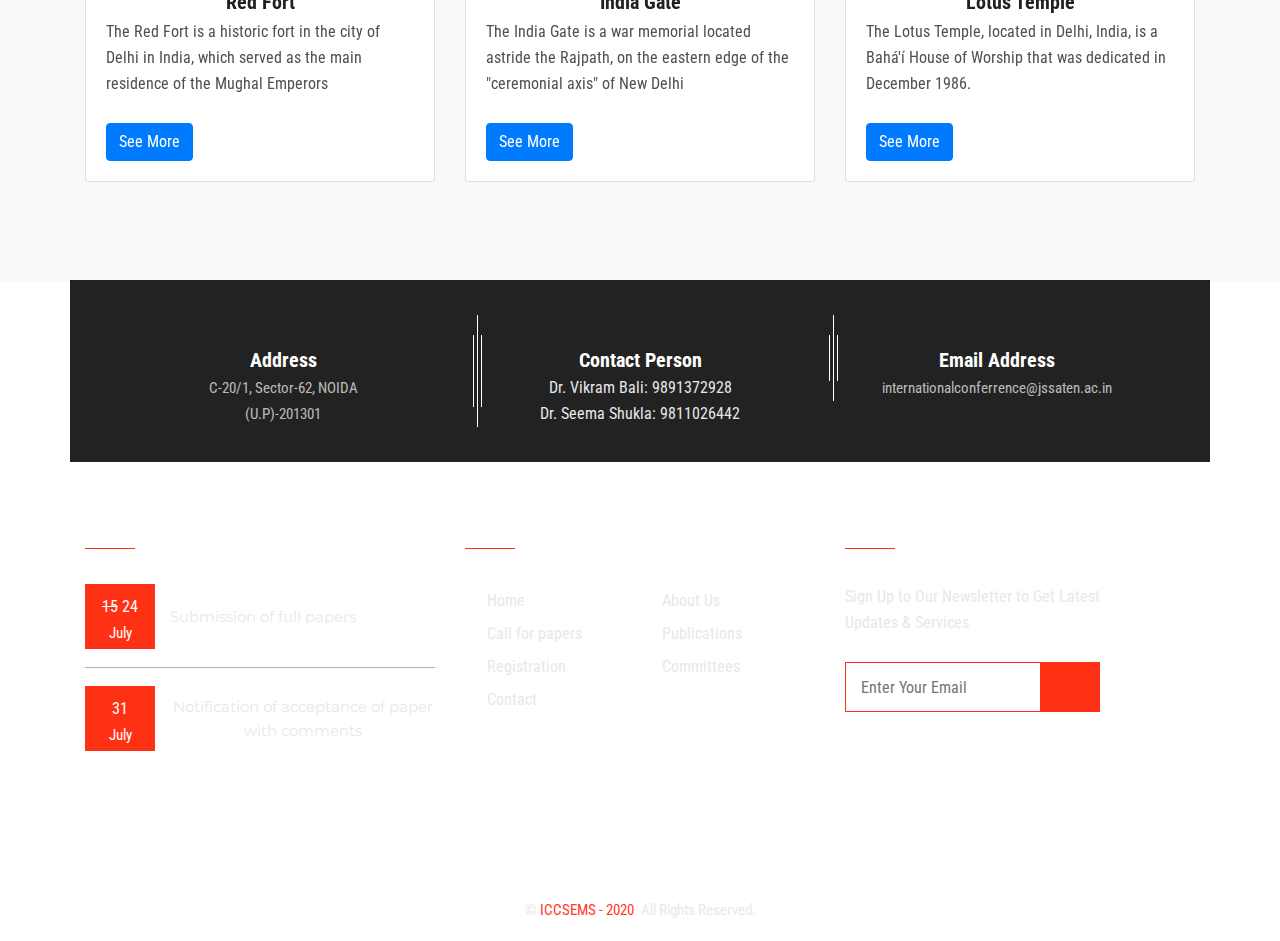
==== commit d1df2677: "modal added" ====
--- a/index.html
+++ b/index.html
@@ -1,50 +1,92 @@
-
 <!DOCTYPE html>
 <html lang="zxx">
-    <head>
-        <!-- meta tag -->
-        <meta charset="utf-8">
-        <title>ICCSEM-2020</title>
-        <meta name="description" content="">
-        <!-- responsive tag -->
-        <meta http-equiv="x-ua-compatible" content="ie=edge">
-        <meta name="viewport" content="width=device-width, initial-scale=1">
-        <!-- favicon -->
-        <link rel="apple-touch-icon" href="apple-touch-icon.png">
-        <link rel="shortcut icon" type="image/x-icon" href="images/fav.png">
-        <!-- bootstrap v4 css -->
-        <link rel="stylesheet" type="text/css" href="css/bootstrap.min.css">
-        <!-- font-awesome css -->
-        <link rel="stylesheet" type="text/css" href="css/font-awesome.min.css">
-        <!-- animate css -->
-        <script src="https://use.fontawesome.com/39bfecc392.js"></script>
-        <link rel="stylesheet" type="text/css" href="css/animate.css">
-        <!-- owl.carousel css -->
-        <link rel="stylesheet" type="text/css" href="css/owl.carousel.css">
+	<head>
+		<!-- meta tag -->
+		<meta charset="utf-8" />
+		<title>ICCSEM-2020</title>
+		<meta name="description" content="" />
+		<!-- responsive tag -->
+		<meta http-equiv="x-ua-compatible" content="ie=edge" />
+		<meta name="viewport" content="width=device-width, initial-scale=1" />
+		<!-- favicon -->
+		<link rel="apple-touch-icon" href="apple-touch-icon.png" />
+		<link rel="shortcut icon" type="image/x-icon" href="images/fav.png" />
+		<!-- bootstrap v4 css -->
+		<link rel="stylesheet" type="text/css" href="css/bootstrap.min.css" />
+		<!-- font-awesome css -->
+		<link rel="stylesheet" type="text/css" href="css/font-awesome.min.css" />
+		<!-- animate css -->
+		<script src="https://use.fontawesome.com/39bfecc392.js"></script>
+		<link rel="stylesheet" type="text/css" href="css/animate.css" />
+		<!-- owl.carousel css -->
+		<link rel="stylesheet" type="text/css" href="css/owl.carousel.css" />
 		<!-- slick css -->
-        <link rel="stylesheet" type="text/css" href="css/slick.css">
-        <!-- rsmenu CSS -->
-        <link rel="stylesheet" type="text/css" href="css/rsmenu-main.css">
-        <!-- rsmenu transitions CSS -->
-        <link rel="stylesheet" type="text/css" href="css/rsmenu-transitions.css">
-        <!-- magnific popup css -->
-        <link rel="stylesheet" type="text/css" href="css/magnific-popup.css">
+		<link rel="stylesheet" type="text/css" href="css/slick.css" />
+		<!-- rsmenu CSS -->
+		<link rel="stylesheet" type="text/css" href="css/rsmenu-main.css" />
+		<!-- rsmenu transitions CSS -->
+		<link rel="stylesheet" type="text/css" href="css/rsmenu-transitions.css" />
+		<!-- magnific popup css -->
+		<link rel="stylesheet" type="text/css" href="css/magnific-popup.css" />
 		<!-- flaticon css  -->
-        <link rel="stylesheet" type="text/css" href="fonts/flaticon.css">
-        <!-- flaticon2 css  -->
-        <link rel="stylesheet" type="text/css" href="fonts/fonts2/flaticon.css">
-        <!-- style css -->
-        <link rel="stylesheet" type="text/css" href="css/style.css">
-        <!-- responsive css -->
-        <link rel="stylesheet" type="text/css" href="css/responsive.css">
-        <!--[if lt IE 9]>
-            <script src="https://oss.maxcdn.com/html5shiv/3.7.2/html5shiv.min.js"></script>
-            <script src="https://oss.maxcdn.com/respond/1.4.2/respond.min.js"></script>
-        <![endif]-->
-    </head>
-    <body class="home2">
-        <!--Preloader area start here-->
-        <!-- <div class="book_preload">
+		<link rel="stylesheet" type="text/css" href="fonts/flaticon.css" />
+		<!-- flaticon2 css  -->
+		<link rel="stylesheet" type="text/css" href="fonts/fonts2/flaticon.css" />
+		<!-- style css -->
+		<link rel="stylesheet" type="text/css" href="css/style.css" />
+		<!-- responsive css -->
+		<link rel="stylesheet" type="text/css" href="css/responsive.css" />
+		<!--[if lt IE 9]>
+			<script src="https://oss.maxcdn.com/html5shiv/3.7.2/html5shiv.min.js"></script>
+			<script src="https://oss.maxcdn.com/respond/1.4.2/respond.min.js"></script>
+		<![endif]-->
+		<!-- Modal Styles -->
+		<style>
+			.modal-backdrop {
+				opacity: 0.3 !important;
+			}
+			.modal::-webkit-scrollbar {
+				display: none;
+			}
+			.modal-body {
+				display: flex;
+				/* background-image: url("images/modal.jpg"); */
+				background-color: rgba(211, 84, 0, 0.3);
+			}
+			.modal-header {
+				background-color: rgba(211, 84, 0, 0.3);
+				border: 0 !important;
+			}
+			.modal-header button:focus {
+				outline: none;
+			}
+			.content {
+				display: flex;
+				flex-direction: column;
+				justify-content: center;
+				align-items: center;
+			}
+			h1,
+			h2,
+			h3,
+			h4,
+			h5,
+			h6 {
+				text-align: center;
+			}
+			h4 {
+				line-height: 10px;
+			}
+			@media (max-width: 990px) {
+				.modal-body img {
+					display: none;
+				}
+			}
+		</style>
+	</head>
+	<body class="home2">
+		<!--Preloader area start here-->
+		<!-- <div class="book_preload">
             <div class="book">
                 <div class="book__page"></div>
                 <div class="book__page"></div>
@@ -52,468 +94,592 @@
             </div>
         </div> -->
 		<!--Preloader area end here-->
-		
-        <!--Full width header Start-->
-		<div class="full-width-header" style="position: relative;">
-
-						<!-- Toolbar Start --> 
+
+		<!-- Modal Starts -->
+		<div class="modal fade" tabindex="-1" id="myModal">
+			<div class="modal-dialog modal-dialog-centered" style="max-width: 1140px">
+				<div class="modal-content">
+					<div class="modal-header">
+						<!-- <h5 class="modal-title">Modal title</h5> -->
+						<button type="button" class="close" data-dismiss="modal" aria-label="Close">
+							<span aria-hidden="true">&times;</span>
+						</button>
+					</div>
+					<div class="modal-body">
+						<img src="images/modal-img.png" alt="" style="height: 500px" />
+						<section class="content">
+							<h4 style="line-height: 25px; text-align: center">
+								ONLINE INTERNATIONAL CONFERENCE ON INTELLIGENT CONTROL AND COMPUTATION FOR
+								SMART ENERGY AND MECHATRONIC SYSTEMS (ICCSEMS-2020)
+							</h4>
+							<h5>(25-26 September 2020)</h5>
+							<h5>Organized by</h5>
+							<h2>JSS ACADEMY OF TECHNICAL EDUCATION</h2>
+							<h2 style="line-height: 10px">NOIDA</h2>
+							<h3>In Commemoration of</h3>
+							<h2>105<sup>th</sup> Jayanthi Celebrations of</h2>
+							<h4>Srimanmaharaja Rajagurutilaka</h4>
+							<h4>His Holiness Jagadguru Dr. Sri Sri Shivarathri</h4>
+							<h4>Rajendra Mahaswamiji</h4>
+						</section>
+					</div>
+					<!-- <div class="modal-footer">
+						<button type="button" class="btn btn-secondary" data-dismiss="modal">Close</button>
+						<button type="button" class="btn btn-primary">Save changes</button>
+					</div> -->
+				</div>
+			</div>
+		</div>
+		<!-- Modal Ends -->
+
+		<!--Full width header Start-->
+		<div class="full-width-header" style="position: relative">
+			<!-- Toolbar Start -->
 			<div class="rs-toolbar d-none d-md-block">
 				<div class="container-fluid white-text">
-					<marquee scrollamount="10"><p class="text-white m-0"><b><span style="color: #ff3115;">New - </span> Registration is now open</b></p></marquee>
-				</div>
-			</div>
-			
+					<marquee scrollamount="10"
+						><p class="text-white m-0">
+							<b><span style="color: #ff3115">New - </span> Registration is now open</b>
+						</p></marquee
+					>
+				</div>
+			</div>
+
 			<header id="header" class="">
 				<div class="container-fluid">
-			
-				  <div class="logo float-left ml-4" style="display: flex; align-items: center;">
-					<!-- Uncomment below if you prefer to use an image logo -->
-					<a href="#header"><img src="/images/logo.png" /></a>
-					<span class="d-flex">
-					<span class="mx-2" style="font-size: 22px;">JSSATE 
-				</span>
-				<span class="d-none d-md-block" class="ml-3" style="font-size: 22px;">NOIDA</span>
-				</span>
-					<!-- <a href="#intro" class="scrollto"><img src="img/logo.png" alt="" class="img-fluid"></a> -->
-				  </div>
-			
-				  <nav class="main-nav float-right d-none d-lg-block">
-					<ul>
-						<li class="active"> <a href="#">Home</a></li>
-						<!-- End Home --> 
-						
-						<!--About Menu Start-->
-						<li class=""> <a href="/about">About</a></li>
-						<li> <a href="/speakers">Speakers</a></li>
-						<li> <a href="/call-for-papers">Call for papers</a></li>
-						<!--About Menu End--> 
-
-						<!-- Drop Down Pages Start -->
-						
-						<!--Drop Down Pages End -->
-						
-						<!--Courses Menu Start-->
-						<li class="menu-item-has-children"> <a href="/publications/">Publications</a>
-						  
-						</li>
-						<li> <a href="/registration/">Registration</a></li>
-													<li> <a href="/committees">Committees</a></li>
-													<li> <a class="scrollnew" href="/#rs-partner">Sponsors</a></li>
-													<li> <a  href="/contact">Contact</a></li>
-
-					</ul>
-				  </nav><!-- .main-nav -->
-				  
-				</div>
-			  </header>
+					<div class="logo float-left ml-4" style="display: flex; align-items: center">
+						<!-- Uncomment below if you prefer to use an image logo -->
+						<a href="#header"><img src="/images/logo.png" /></a>
+						<span class="d-flex">
+							<span class="mx-2" style="font-size: 22px">JSSATE </span>
+							<span class="d-none d-md-block" class="ml-3" style="font-size: 22px">NOIDA</span>
+						</span>
+						<!-- <a href="#intro" class="scrollto"><img src="img/logo.png" alt="" class="img-fluid"></a> -->
+					</div>
+
+					<nav class="main-nav float-right d-none d-lg-block">
+						<ul>
+							<li class="active"><a href="#">Home</a></li>
+							<!-- End Home -->
+
+							<!--About Menu Start-->
+							<li class=""><a href="/about">About</a></li>
+							<li><a href="/speakers">Speakers</a></li>
+							<li><a href="/call-for-papers">Call for papers</a></li>
+							<!--About Menu End-->
+
+							<!-- Drop Down Pages Start -->
+
+							<!--Drop Down Pages End -->
+
+							<!--Courses Menu Start-->
+							<li class="menu-item-has-children"><a href="/publications/">Publications</a></li>
+							<li><a href="/registration/">Registration</a></li>
+							<li><a href="/committees">Committees</a></li>
+							<li><a class="scrollnew" href="/#rs-partner">Sponsors</a></li>
+							<li><a href="/contact">Contact</a></li>
+						</ul>
+					</nav>
+					<!-- .main-nav -->
+				</div>
+			</header>
 			<!--Header End-->
-			  
+
 			<div class="container-fluid px-0">
-					
-						<div class="new-head" style="background: rgb(255, 255, 255, 0.62) !important; position: absolute; width: 100%; z-index: 999;">
-								<div class="row" style="display: flex; align-items: center;">
+				<div
+					class="new-head"
+					style="
+						background: rgb(255, 255, 255, 0.62) !important;
+						position: absolute;
+						width: 100%;
+						z-index: 999;
+					"
+				>
+					<div class="row" style="display: flex; align-items: center">
 						<div class="col-md-3 text-center py-4 d-none d-md-block">
-							<img src="/images/logo2.png" style="height: 70px;" />
+							<img src="/images/logo2.png" style="height: 70px" />
 							<!-- <img src="/images/ieee.png" class="ml-2" style="height: 75px;" /> -->
-							<Img src="/images/csi-logo.png" class="ml-2" style="height: 70px;" />
+							<img src="/images/csi-logo.png" class="ml-2" style="height: 70px" />
 						</div>
 						<div class="col-md-6 text-center">
-							<h2 class="mb-0 head-top-new" style="color: #000066;">JSS ACADEMY OF TECHNICAL EDUCATION NOIDA</h2>
-							<p class="mb-0 head-data" style="color: #000066; font-weight: bold;">
-								
-									<span style="text-shadow: 2px 2px 8px #fff;">ONLINE </span> INTERNATIONAL CONFERENCE ON INTELLIGENT CONTROL AND COMPUTATION FOR SMART ENERGY AND MECHATRONIC SYSTEMS (ICCSEMS-2020)</p>
-							<p class="mb-0 head-data" style="color: #000066;">25-26 September 2020</p>
-	
-	
+							<h2 class="mb-0 head-top-new" style="color: #000066">
+								JSS ACADEMY OF TECHNICAL EDUCATION NOIDA
+							</h2>
+							<p class="mb-0 head-data" style="color: #000066; font-weight: bold">
+								<span style="text-shadow: 2px 2px 8px #fff">ONLINE </span> INTERNATIONAL
+								CONFERENCE ON INTELLIGENT CONTROL AND COMPUTATION FOR SMART ENERGY AND
+								MECHATRONIC SYSTEMS (ICCSEMS-2020)
+							</p>
+							<p class="mb-0 head-data" style="color: #000066">25-26 September 2020</p>
 						</div>
 						<div class="col-md-3 text-center py-3 d-none d-md-block">
-								<img src="/images/aicte.png" style="height: 70px;" />
-								
-							</div>
-						</div>
-					</div>
-				</div> 
-
+							<img src="/images/aicte.png" style="height: 70px" />
+						</div>
+					</div>
+				</div>
+			</div>
 		</div>
 
-		
-        <!--Full width header End-->
-		
+		<!--Full width header End-->
+
 		<!-- Slider Area Start -->
-        <div id="rs-slider" class="slider-overlay-1">
-			    
-        	<div id="home-slider">
+		<div id="rs-slider" class="slider-overlay-1">
+			<div id="home-slider">
 				<!-- Item 1 -->
 				<div class="item active">
 					<img src="/images/NCSES-2.jpg" alt="Slide1" />
-					
 				</div>
 
 				<!-- Item 2 -->
 				<div class="item">
 					<img src="/images/old.jpg" alt="Slide2" />
-				
 				</div>
 
 				<!-- Item 3 -->
 				<div class="item">
 					<img src="/images/OP2019-1.jpg" alt="Slide3" />
-					
-				</div>
-
-        	</div>         
-        </div>
-        <!-- Slider Area End -->
-		
+				</div>
+			</div>
+		</div>
+		<!-- Slider Area End -->
+
 		<!-- Search Courses End -->
 
 		<!-- Courses Start -->
-        <div id="rs-courses-2" class="rs-courses-2 sec-spacer">
+		<div id="rs-courses-2" class="rs-courses-2 sec-spacer">
 			<div class="container">
 				<div class="sec-title mb-50">
-                    <h2>About Us</h2>      
-                	<!-- <p>Fusce sem dolor, interdum in efficitur at, faucibus nec lorem.</p> -->
-                	
-                </div>
-                <div class="row">
-                    <p class="text-justify px-2">The ONLINE INTERNATIONAL CONFERENCE ON INTELLIGENT CONTROL AND COMPUTATION FOR Smart Energy and Mechatronics Systems (ICCSEMS-2020) is jointly organized by Department of Computer Science & Engineering, Information Technology and Electronics and Communication Engineering.
-
-                        New trends and technologies in intelligent control and computation are leading to efficient, robust and faster systems. Our conventional homes, cities and communities are becoming smarter as we continue to layer new technology on top of and within our cities and infrastructure. Hence, we are forced to confront the complex interplay between our technology systems and our service delivery systems that make our communities attractive and welcoming to the people who live there. Smart energy systems and technologies offer promises to enhance the operational efficiency of nation-wide energy and power supplies via distributed generation. This objective is achieved by allowing intelligent monitoring and control of different components within the distribution and transmission lines as well as other systems from utilities of natural gas, thermal energy, electricity on one side to the end user on the other side, while maintaining the energy and power quality, security, reliability and safety with minimum environmental impacts. On the other hand, smart mechatronic systems are being extensively used in industrial and commercial applications to achieve high precision, reduce production and delivery costs and to increase human safety. It is expected that the conference will provide platform for sharing challenges, fields and their solutions using innovative design, systems and technologies pertaining to smart energy and mechatronic systems.</p>
-				</div>
-				
+					<h2>About Us</h2>
+					<!-- <p>Fusce sem dolor, interdum in efficitur at, faucibus nec lorem.</p> -->
+				</div>
+				<div class="row">
+					<p class="text-justify px-2">
+						The ONLINE INTERNATIONAL CONFERENCE ON INTELLIGENT CONTROL AND COMPUTATION FOR Smart
+						Energy and Mechatronics Systems (ICCSEMS-2020) is jointly organized by Department of
+						Computer Science & Engineering, Information Technology and Electronics and
+						Communication Engineering. New trends and technologies in intelligent control and
+						computation are leading to efficient, robust and faster systems. Our conventional
+						homes, cities and communities are becoming smarter as we continue to layer new
+						technology on top of and within our cities and infrastructure. Hence, we are forced to
+						confront the complex interplay between our technology systems and our service delivery
+						systems that make our communities attractive and welcoming to the people who live
+						there. Smart energy systems and technologies offer promises to enhance the operational
+						efficiency of nation-wide energy and power supplies via distributed generation. This
+						objective is achieved by allowing intelligent monitoring and control of different
+						components within the distribution and transmission lines as well as other systems
+						from utilities of natural gas, thermal energy, electricity on one side to the end user
+						on the other side, while maintaining the energy and power quality, security,
+						reliability and safety with minimum environmental impacts. On the other hand, smart
+						mechatronic systems are being extensively used in industrial and commercial
+						applications to achieve high precision, reduce production and delivery costs and to
+						increase human safety. It is expected that the conference will provide platform for
+						sharing challenges, fields and their solutions using innovative design, systems and
+						technologies pertaining to smart energy and mechatronic systems.
+					</p>
+				</div>
+
 				<div class="text-center">
 					<a href="/images/brochure.pdf" download class="btn btn-primary">Download Brochure</a>
 				</div>
-			
-			</div>
-        </div>
-        <!-- Courses End -->
-		
+			</div>
+		</div>
+		<!-- Courses End -->
+
 		<!-- Counter Up Section Start-->
-        <div class="rs-counter pt-100 pb-70 bg3">
-            <div class="container">
-                <div class="sec-title white-text mb-50 text-center">
-                    <h2>ACHIEVEMENTS</h2>      
-                    <!-- <p>Fusce sem dolor, interdum in efficitur at, faucibus nec lorem. Sed nec molestie justo.</p> -->
-                </div>
-        		<div class="row">
-                    <div class="col-lg-3 col-md-6">
-                        <div class="rs-counter-list">
-                            <h2 class="counter-number plus">6</h2>                  
-                            <h4 class="counter-desc">SPEAKERS</h4>
-                        </div>
-                    </div>
-                    <div class="col-lg-3 col-md-6">
-                        <div class="rs-counter-list">
-                            <h2 class="counter-number plus">10</h2>
-                            <h4 class="counter-desc">COUNTRIES</h4>
-                        </div>
-                    </div>
-                    <div class="col-lg-3 col-md-6">
-                        <div class="rs-counter-list">
-                            <h2 class="counter-number plus">100</h2>                  
-                            <h4 class="counter-desc">PARTICIPANTS</h4>
-                        </div>
-                    </div>
-                    <div class="col-lg-3 col-md-6">
-                        <div class="rs-counter-list">
-                            <h2 class="counter-number plus">500</h2>
-                            <h4 class="counter-desc">Satisfied People</h4>
-                        </div>
-                    </div>
-        		</div>
-            </div>
-        </div>
-        <!-- Counter Up Section End -->
-
-
-        <!-- Team Start -->
+		<div class="rs-counter pt-100 pb-70 bg3">
+			<div class="container">
+				<div class="sec-title white-text mb-50 text-center">
+					<h2>ACHIEVEMENTS</h2>
+					<!-- <p>Fusce sem dolor, interdum in efficitur at, faucibus nec lorem. Sed nec molestie justo.</p> -->
+				</div>
+				<div class="row">
+					<div class="col-lg-3 col-md-6">
+						<div class="rs-counter-list">
+							<h2 class="counter-number plus">6</h2>
+							<h4 class="counter-desc">SPEAKERS</h4>
+						</div>
+					</div>
+					<div class="col-lg-3 col-md-6">
+						<div class="rs-counter-list">
+							<h2 class="counter-number plus">10</h2>
+							<h4 class="counter-desc">COUNTRIES</h4>
+						</div>
+					</div>
+					<div class="col-lg-3 col-md-6">
+						<div class="rs-counter-list">
+							<h2 class="counter-number plus">100</h2>
+							<h4 class="counter-desc">PARTICIPANTS</h4>
+						</div>
+					</div>
+					<div class="col-lg-3 col-md-6">
+						<div class="rs-counter-list">
+							<h2 class="counter-number plus">500</h2>
+							<h4 class="counter-desc">Satisfied People</h4>
+						</div>
+					</div>
+				</div>
+			</div>
+		</div>
+		<!-- Counter Up Section End -->
+
+		<!-- Team Start -->
 		<div id="rs-speakers" class="rs-team sec-color sec-spacer">
-            <div class="container">
-                <div class="sec-title mb-50">
-                    <h2>OUR Speakers</h2>      
-                	<!-- <p>Fusce sem dolor, interdum in efficitur at, faucibus nec lorem.Sed nec molestie justo.</p> -->
-                	<div class="view-more">
-                		<!-- <a href="#">View All Staff <i class="fa fa-angle-double-right"></i></a> -->
-                	</div>
-                </div>
-				<div class="rs-carousel owl-carousel" data-loop="true" data-items="3" data-margin="30" data-autoplay="false" data-autoplay-timeout="5000" data-smart-speed="1200" data-dots="true" data-nav="true" data-nav-speed="false" data-mobile-device="1" data-mobile-device-nav="true" data-mobile-device-dots="true" data-ipad-device="2" data-ipad-device-nav="true" data-ipad-device-dots="true" data-md-device="3" data-md-device-nav="true" data-md-device-dots="true">
-                    <div class="team-item">
-                        <div class="team-img">
-                            <img src="/images/krishnamoorthy.jpg" alt="Speaker"  style="height: 350px"/>
+			<div class="container">
+				<div class="sec-title mb-50">
+					<h2>OUR Speakers</h2>
+					<!-- <p>Fusce sem dolor, interdum in efficitur at, faucibus nec lorem.Sed nec molestie justo.</p> -->
+					<div class="view-more">
+						<!-- <a href="#">View All Staff <i class="fa fa-angle-double-right"></i></a> -->
+					</div>
+				</div>
+				<div
+					class="rs-carousel owl-carousel"
+					data-loop="true"
+					data-items="3"
+					data-margin="30"
+					data-autoplay="false"
+					data-autoplay-timeout="5000"
+					data-smart-speed="1200"
+					data-dots="true"
+					data-nav="true"
+					data-nav-speed="false"
+					data-mobile-device="1"
+					data-mobile-device-nav="true"
+					data-mobile-device-dots="true"
+					data-ipad-device="2"
+					data-ipad-device-nav="true"
+					data-ipad-device-dots="true"
+					data-md-device="3"
+					data-md-device-nav="true"
+					data-md-device-dots="true"
+				>
+					<div class="team-item">
+						<div class="team-img">
+							<img src="/images/krishnamoorthy.jpg" alt="Speaker" style="height: 350px" />
 							<div class="normal-text">
 								<h3 class="team-name">Mr. Krishnamoorthy</h3>
-                                <span class="subtitle">Ex. Vice President Global Head Smart Buildings L &amp; T</span>
-							</div>
-                        </div>
-                        <div class="team-content">
+								<span class="subtitle"
+									>Ex. Vice President Global Head Smart Buildings L &amp; T</span
+								>
+							</div>
+						</div>
+						<div class="team-content">
 							<div class="overly-border"></div>
-                            <div class="display-table">
-                                <div class="display-table-cell">
-									<h3 class="team-name"><a href="teachers-single.html">Mr. Krishnamoorthy</a></h3>
+							<div class="display-table">
+								<div class="display-table-cell">
+									<h3 class="team-name">
+										<a href="teachers-single.html">Mr. Krishnamoorthy</a>
+									</h3>
 									<span class="team-title">Founder and CEO Navtat Solutions</span>
-                                    <!-- <p class="team-desc">Entrusted with planning, implementation and evaluation.</p> -->
+									<!-- <p class="team-desc">Entrusted with planning, implementation and evaluation.</p> -->
 									<div class="team-social">
-										<a href="https://www.linkedin.com/in/krishnamoorthy-raman-2b104315/" target="_blank" class="social-icon"><i class="fa fa-linkedin"></i></a>
+										<a
+											href="https://www.linkedin.com/in/krishnamoorthy-raman-2b104315/"
+											target="_blank"
+											class="social-icon"
+											><i class="fa fa-linkedin"></i
+										></a>
 										<!-- <a href="#" class="social-icon"><i class="fa fa-google-plus"></i></a>
 										<a href="#" class="social-icon"><i class="fa fa-twitter"></i></a>
 										<a href="#" class="social-icon"><i class="fa fa-pinterest-p"></i></a> -->
 									</div>
-                                </div>
-                            </div>
-                        </div>
-                    </div>
-                  
-						<div class="team-item">
-								<div class="team-img">
-									<img src="/images/speak.jpg" alt="team Image" style="height: 350px;" />
-									<div class="normal-text">
-										<h3 class="team-name">Sundresan Perumal</h3>
-										<span class="subtitle">Universiti Sains Islam Malaysia</span>
-									</div>
-								</div>
-								<div class="team-content">
-									<div class="overly-border"></div>
-									<div class="display-table">
-										<div class="display-table-cell">
-											<h3 class="team-name"><a href="teachers-single.html">Sundresan Perumal</a></h3>
-											<span class="team-title">Universiti Sains Islam Malaysia </span>
-											<!-- <p class="team-desc">Entrusted with planning, implementation and evaluation.</p> -->
-											<div class="team-social">
-												<!-- <a href="#" class="social-icon"><i class="fa fa-facebook"></i></a>
+								</div>
+							</div>
+						</div>
+					</div>
+
+					<div class="team-item">
+						<div class="team-img">
+							<img src="/images/speak.jpg" alt="team Image" style="height: 350px" />
+							<div class="normal-text">
+								<h3 class="team-name">Sundresan Perumal</h3>
+								<span class="subtitle">Universiti Sains Islam Malaysia</span>
+							</div>
+						</div>
+						<div class="team-content">
+							<div class="overly-border"></div>
+							<div class="display-table">
+								<div class="display-table-cell">
+									<h3 class="team-name">
+										<a href="teachers-single.html">Sundresan Perumal</a>
+									</h3>
+									<span class="team-title">Universiti Sains Islam Malaysia </span>
+									<!-- <p class="team-desc">Entrusted with planning, implementation and evaluation.</p> -->
+									<div class="team-social">
+										<!-- <a href="#" class="social-icon"><i class="fa fa-facebook"></i></a>
 												<a href="#" class="social-icon"><i class="fa fa-google-plus"></i></a>
 												<a href="#" class="social-icon"><i class="fa fa-twitter"></i></a>
 												<a href="#" class="social-icon"><i class="fa fa-pinterest-p"></i></a> -->
-												<a href="#" target="_blank" class="social-icon"><i class="fa fa-linkedin"></i></a>
-											</div>
-										</div>
+										<a href="#" target="_blank" class="social-icon"
+											><i class="fa fa-linkedin"></i
+										></a>
 									</div>
 								</div>
 							</div>
-							<div class="team-item">
-								<div class="team-img">
-									<img src="/images/dummy.jpg" alt="team Image" style="height: 350px;" />
-									<div class="normal-text">
-										<h3 class="team-name">Dr. Mhd Saeed Sharif</h3>
-										<span class="subtitle">University Of East London</span>
-									</div>
-								</div>
-								<div class="team-content">
-									<div class="overly-border"></div>
-									<div class="display-table">
-										<div class="display-table-cell">
-											<h3 class="team-name"><a href="teachers-single.html">Dr. Mhd Saeed Sharif</a></h3>
-											<span class="team-title">University Of East London</span>
-											<!-- <p class="team-desc">Entrusted with planning, implementation and evaluation.</p> -->
-											<div class="team-social">
-												<!-- <a href="#" class="social-icon"><i class="fa fa-facebook"></i></a>
+						</div>
+					</div>
+					<div class="team-item">
+						<div class="team-img">
+							<img src="/images/dummy.jpg" alt="team Image" style="height: 350px" />
+							<div class="normal-text">
+								<h3 class="team-name">Dr. Mhd Saeed Sharif</h3>
+								<span class="subtitle">University Of East London</span>
+							</div>
+						</div>
+						<div class="team-content">
+							<div class="overly-border"></div>
+							<div class="display-table">
+								<div class="display-table-cell">
+									<h3 class="team-name">
+										<a href="teachers-single.html">Dr. Mhd Saeed Sharif</a>
+									</h3>
+									<span class="team-title">University Of East London</span>
+									<!-- <p class="team-desc">Entrusted with planning, implementation and evaluation.</p> -->
+									<div class="team-social">
+										<!-- <a href="#" class="social-icon"><i class="fa fa-facebook"></i></a>
 												<a href="#" class="social-icon"><i class="fa fa-google-plus"></i></a>
 												<a href="#" class="social-icon"><i class="fa fa-twitter"></i></a>
 												<a href="#" class="social-icon"><i class="fa fa-pinterest-p"></i></a> -->
-												<a href="#" target="_blank" class="social-icon"><i class="fa fa-linkedin"></i></a>
-											</div>
-										</div>
+										<a href="#" target="_blank" class="social-icon"
+											><i class="fa fa-linkedin"></i
+										></a>
 									</div>
 								</div>
 							</div>
-							<div class="team-item">
-								<div class="team-img">
-									<img src="/images/Daciana.jpg" alt="team Image" style="height: 350px;" />
-									<div class="normal-text">
-										<h3 class="team-name"> Iliescu, Daciana</h3>
-										<span class="subtitle">University Of Warwick</span>
-									</div>
-								</div>
-								<div class="team-content">
-									<div class="overly-border"></div>
-									<div class="display-table">
-										<div class="display-table-cell">
-											<h3 class="team-name"><a href="teachers-single.html"> Iliescu, Daciana</a></h3>
-											<span class="team-title">University Of Warwick</span>
-											<!-- <p class="team-desc">Entrusted with planning, implementation and evaluation.</p> -->
-											<div class="team-social">
-												<!-- <a href="#" class="social-icon"><i class="fa fa-facebook"></i></a>
+						</div>
+					</div>
+					<div class="team-item">
+						<div class="team-img">
+							<img src="/images/Daciana.jpg" alt="team Image" style="height: 350px" />
+							<div class="normal-text">
+								<h3 class="team-name">Iliescu, Daciana</h3>
+								<span class="subtitle">University Of Warwick</span>
+							</div>
+						</div>
+						<div class="team-content">
+							<div class="overly-border"></div>
+							<div class="display-table">
+								<div class="display-table-cell">
+									<h3 class="team-name">
+										<a href="teachers-single.html"> Iliescu, Daciana</a>
+									</h3>
+									<span class="team-title">University Of Warwick</span>
+									<!-- <p class="team-desc">Entrusted with planning, implementation and evaluation.</p> -->
+									<div class="team-social">
+										<!-- <a href="#" class="social-icon"><i class="fa fa-facebook"></i></a>
 												<a href="#" class="social-icon"><i class="fa fa-google-plus"></i></a>
 												<a href="#" class="social-icon"><i class="fa fa-twitter"></i></a>
 												<a href="#" class="social-icon"><i class="fa fa-pinterest-p"></i></a> -->
-												<a href="https://www.linkedin.com/in/daciana-iliescu-1189327/?originalSubdomain=uk" target="_blank" class="social-icon"><i class="fa fa-linkedin"></i></a>
-											</div>
-										</div>
+										<a
+											href="https://www.linkedin.com/in/daciana-iliescu-1189327/?originalSubdomain=uk"
+											target="_blank"
+											class="social-icon"
+											><i class="fa fa-linkedin"></i
+										></a>
 									</div>
 								</div>
 							</div>
+						</div>
+					</div>
 				</div>
 			</div>
 		</div>
 		<!-- Team End -->
-		
 
 		<div id="rs-publications" class="rs-pricing pt-70 pb-70">
 			<div class="container">
 				<div class="sec-title mb-50">
-                    <h2>Publications</h2>      
-                	<!-- <p>Fusce sem dolor, interdum in efficitur at, faucibus nec lorem.Sed nec molestie justo.</p> -->
-                </div>
-				<div class=" row">
+					<h2>Publications</h2>
+					<!-- <p>Fusce sem dolor, interdum in efficitur at, faucibus nec lorem.Sed nec molestie justo.</p> -->
+				</div>
+				<div class="row">
 					<div class="col-md-8">
-						<h4>Extended version of selected papers presented in the conference will be invited for review
-							and potential papers will be published in:</h4>
-						<ul style="margin-left: 20px; margin-bottom: 10px; list-style: square;">
-							<li><b>International Journal of Energy Technology and Policy (Scopus Indexed)</b>, ICCSEMS-2020: Special Issue on: "Artificial Intelligence, Signal Processing and Mechatronics for Smart Energy Systems" <a href="https://www.inderscience.com/info/ingeneral/cfp.php?id=5068" target="_blank">https://www.inderscience.com/info/ingeneral/cfp.php?id=5068</a>
+						<h4>
+							Extended version of selected papers presented in the conference will be invited
+							for review and potential papers will be published in:
+						</h4>
+						<ul style="margin-left: 20px; margin-bottom: 10px; list-style: square">
+							<li>
+								<b>International Journal of Energy Technology and Policy (Scopus Indexed)</b>,
+								ICCSEMS-2020: Special Issue on: "Artificial Intelligence, Signal Processing
+								and Mechatronics for Smart Energy Systems"
+								<a
+									href="https://www.inderscience.com/info/ingeneral/cfp.php?id=5068"
+									target="_blank"
+									>https://www.inderscience.com/info/ingeneral/cfp.php?id=5068</a
+								>
 							</li>
-							<li><b>BJIT - International Journal of Information Technology </b>, Published by Springer Nature
-								under ISSN: 2511-2104 (Print Version); ISSN: 2511-2112 (Electronic Version) having
-								Springer Journal No.: 41870.
+							<li>
+								<b>BJIT - International Journal of Information Technology </b>, Published by
+								Springer Nature under ISSN: 2511-2104 (Print Version); ISSN: 2511-2112
+								(Electronic Version) having Springer Journal No.: 41870.
 							</li>
-							<li><b>International Journal of Spatio-temporal Data Science </b>, Inderscience ISSN: 2399-1275
-								(Print Version); ISSN: 2399-1283 (Electronic Version)
+							<li>
+								<b>International Journal of Spatio-temporal Data Science </b>, Inderscience
+								ISSN: 2399-1275 (Print Version); ISSN: 2399-1283 (Electronic Version)
 							</li>
-							<li><b>International Journal of Emerging Computing for Sustainable Agriculture </b>, Inderscience
-								ISSN: 2631-8881 (Print Version); ISSN: 2631-889X (Electronic Version)
+							<li>
+								<b>International Journal of Emerging Computing for Sustainable Agriculture </b
+								>, Inderscience ISSN: 2631-8881 (Print Version); ISSN: 2631-889X (Electronic
+								Version)
 							</li>
-							
 						</ul>
 					</div>
-					<div class="col-md-4" style="display: flex; justify-content: center; align-items: center;">
-						<img src="../images/submit.png" style="width: 75%;" />
-					</div>
-				</div>
-			</div>
-        </div>
-
-     
-
-        <!-- Pricing Plan Start -->
-        <div id="rs-pricing" class="rs-pricing pt-100 pb-70">
+					<div class="col-md-4" style="display: flex; justify-content: center; align-items: center">
+						<img src="../images/submit.png" style="width: 75%" />
+					</div>
+				</div>
+			</div>
+		</div>
+
+		<!-- Pricing Plan Start -->
+		<div id="rs-pricing" class="rs-pricing pt-100 pb-70">
 			<div class="container">
 				<div class="sec-title mb-50">
-                    <h2>Registration Details</h2>      
-                	<!-- <p>Fusce sem dolor, interdum in efficitur at, faucibus nec lorem.Sed nec molestie justo.</p> -->
-                </div>
+					<h2>Registration Details</h2>
+					<!-- <p>Fusce sem dolor, interdum in efficitur at, faucibus nec lorem.Sed nec molestie justo.</p> -->
+				</div>
 				<div class="row">
-			        <div class="col-md-12" style="overflow-x: auto">
-						<table class="table table-bordered" >
+					<div class="col-md-12" style="overflow-x: auto">
+						<table class="table table-bordered">
 							<thead>
-							  <tr style="text-align: center;">
-								<th  style="border-bottom: 0px;"> </th>
-								<th >Indian Authors(INR)</th>
-								<th >Foreign Authors (USD) </th>
-							  </tr>
+								<tr style="text-align: center">
+									<th style="border-bottom: 0px"></th>
+									<th>Indian Authors(INR)</th>
+									<th>Foreign Authors (USD)</th>
+								</tr>
 							</thead>
 							<tbody>
-							  
-							  <tr style="text-align: center;">
-								  <td style="font-weight: bold;">Early Bird (before 20 Aug 2020)</td>
+								<tr style="text-align: center">
+									<td style="font-weight: bold">Early Bird (before 20 Aug 2020)</td>
 									<td>500</td>
-										
-										<td>50</td>
-										
-										
-										
-								
-							  </tr>
-							  <tr style="text-align: center;">
-								<td style="font-weight: bold;"> Registration after 20 Aug 2020</td>
-								<td>1000</td>
-								
-								<td>60</td>
-								
-								
-								
-							  </tr>
-							  
-								  
-									 
+
+									<td>50</td>
+								</tr>
+								<tr style="text-align: center">
+									<td style="font-weight: bold">Registration after 20 Aug 2020</td>
+									<td>1000</td>
+
+									<td>60</td>
+								</tr>
 							</tbody>
-						  </table>
-					</div>
-			    </div>
-			</div>
-        </div>
-        <!-- Pricing Plan End -->
-
- 
-  
+						</table>
+					</div>
+				</div>
+			</div>
+		</div>
+		<!-- Pricing Plan End -->
 
 		<!-- Testimonial Start -->
-        <div id="rs-testimonial-2" class="rs-testimonial-2 sec-color pt-100 pb-70 sec-color">
+		<div id="rs-testimonial-2" class="rs-testimonial-2 sec-color pt-100 pb-70 sec-color">
 			<div class="container">
 				<div class="sec-title mb-50">
-					<h2>WHAT PEOPLE SAY</h2>      
+					<h2>WHAT PEOPLE SAY</h2>
 					<!-- <p>Fusce sem dolor, interdum in efficitur at, faucibus nec lorem. Sed nec molestie justo.</p> -->
 				</div>
 				<div class="row">
-			        <div class="col-md-12">
-						<div  class="rs-carousel owl-carousel" data-loop="true" data-items="2" data-margin="30" data-autoplay="true" data-autoplay-timeout="5000" data-smart-speed="1200" data-dots="false" data-nav="true" data-nav-speed="false" data-mobile-device="1" data-mobile-device-nav="true" data-mobile-device-dots="false" data-ipad-device="2" data-ipad-device-nav="true" data-ipad-device-dots="false" data-md-device="2" data-md-device-nav="true" data-md-device-dots="false">
-			                <div class="testimonial-item">
-			                    <div class="testi-img">
-			                        <img src="../images/Suresh1.jpg" alt="Suresh">
-			                    </div>
-			                    <div class="testi-desc">
-			                        <h4 class="testi-name">Suresh Sundaram (SCE NTU Singapore)</h4>
-			                        <p>
-			                            I must congratulate all of you for a such meticulously planned and staged conference showcasing not only good work on cognitive information processing but also exposing  Indian culture which I much enjoyed.
-			                        </p>
-			                    </div>
-			                </div>
-					       
-					        <div class="testimonial-item">
-					            <div class="testi-img">
-					                <img src="../images/vimla.jpeg" alt="Vimla Patel">
-					            </div>
-					            <div class="testi-desc">
-					                <h4 class="testi-name">Vimla L Patel (Senior Research Scientist, NYAC)</h4>
-					                <p>
-										I have very fond memories of this special event. It was very well organized and I met wondeful people. My best wishes for everyone. Thanks for inviting me!
-										
+					<div class="col-md-12">
+						<div
+							class="rs-carousel owl-carousel"
+							data-loop="true"
+							data-items="2"
+							data-margin="30"
+							data-autoplay="true"
+							data-autoplay-timeout="5000"
+							data-smart-speed="1200"
+							data-dots="false"
+							data-nav="true"
+							data-nav-speed="false"
+							data-mobile-device="1"
+							data-mobile-device-nav="true"
+							data-mobile-device-dots="false"
+							data-ipad-device="2"
+							data-ipad-device-nav="true"
+							data-ipad-device-dots="false"
+							data-md-device="2"
+							data-md-device-nav="true"
+							data-md-device-dots="false"
+						>
+							<div class="testimonial-item">
+								<div class="testi-img">
+									<img src="../images/Suresh1.jpg" alt="Suresh" />
+								</div>
+								<div class="testi-desc">
+									<h4 class="testi-name">Suresh Sundaram (SCE NTU Singapore)</h4>
+									<p>
+										I must congratulate all of you for a such meticulously planned and
+										staged conference showcasing not only good work on cognitive
+										information processing but also exposing Indian culture which I much
+										enjoyed.
 									</p>
-									
-					            </div>
-							</div>
+								</div>
+							</div>
+
 							<div class="testimonial-item">
-					            <div class="testi-img">
-					                <img src="../images/risto.jpg" alt="Jhon Smith">
-					            </div>
-					            <div class="testi-desc">
-					                <h4 class="testi-name">Risto Ilmoniemi (Aalto University School of Science, Finland)</h4>
-					                <p>
-					                    Thank You  so much to JSS Academy for organizing CCIP 2015. So many comments on how fantastic your conference is!!
-					                </p>
-					            </div>
-							</div>
-					        <div class="testimonial-item">
-					            <div class="testi-img">
-					                <img src="../images/nanda.jpg" alt="Jhon Smith">
-					            </div>
-					            <div class="testi-desc">
-					                <h4 class="testi-name">Nanda Nandagopal (University of South Australia)</h4>
-					                <p>
-					                    I want to thank you all immensely for inviitng me to CCIP 2015. I thoroughly enjoyed being at JSS Academy and rubbing shoulder with you all present. Well done !!
-					                </p>
-					            </div>
+								<div class="testi-img">
+									<img src="../images/vimla.jpeg" alt="Vimla Patel" />
+								</div>
+								<div class="testi-desc">
+									<h4 class="testi-name">
+										Vimla L Patel (Senior Research Scientist, NYAC)
+									</h4>
+									<p>
+										I have very fond memories of this special event. It was very well
+										organized and I met wondeful people. My best wishes for everyone.
+										Thanks for inviting me!
+									</p>
+								</div>
 							</div>
 							<div class="testimonial-item">
-					            <div class="testi-img">
-					                <img src="../images/citations.jpeg" alt="Sundararajan">
-					            </div>
-					            <div class="testi-desc">
-					                <h4 class="testi-name">Sundararajan N (Retd. Proff NTU Singapore)</h4>
-					                <p>
-										Well planned and organized conference. Hope to see you all again!! Thank you for inviting me  to CCIP 2015.
-										<p>&nbsp;</p>
-					                </p>
-					            </div>
-					        </div>
-					        
-			            </div>
-			        </div>
-			    </div>
-			</div>
-        </div>
-        <!-- Testimonial End -->
-		
-        <!-- Partner Start -->
-        <!-- <div id="rs-partner" class="rs-partner pt-70 pb-70">
+								<div class="testi-img">
+									<img src="../images/risto.jpg" alt="Jhon Smith" />
+								</div>
+								<div class="testi-desc">
+									<h4 class="testi-name">
+										Risto Ilmoniemi (Aalto University School of Science, Finland)
+									</h4>
+									<p>
+										Thank You so much to JSS Academy for organizing CCIP 2015. So many
+										comments on how fantastic your conference is!!
+									</p>
+								</div>
+							</div>
+							<div class="testimonial-item">
+								<div class="testi-img">
+									<img src="../images/nanda.jpg" alt="Jhon Smith" />
+								</div>
+								<div class="testi-desc">
+									<h4 class="testi-name">
+										Nanda Nandagopal (University of South Australia)
+									</h4>
+									<p>
+										I want to thank you all immensely for inviitng me to CCIP 2015. I
+										thoroughly enjoyed being at JSS Academy and rubbing shoulder with you
+										all present. Well done !!
+									</p>
+								</div>
+							</div>
+							<div class="testimonial-item">
+								<div class="testi-img">
+									<img src="../images/citations.jpeg" alt="Sundararajan" />
+								</div>
+								<div class="testi-desc">
+									<h4 class="testi-name">Sundararajan N (Retd. Proff NTU Singapore)</h4>
+									<p>
+										Well planned and organized conference. Hope to see you all again!!
+										Thank you for inviting me to CCIP 2015. &nbsp;
+									</p>
+								</div>
+							</div>
+						</div>
+					</div>
+				</div>
+			</div>
+		</div>
+		<!-- Testimonial End -->
+
+		<!-- Partner Start -->
+		<!-- <div id="rs-partner" class="rs-partner pt-70 pb-70">
             <div class="container">
                     <div class="sec-title mb-50">
                             <h2>Our Sponsors</h2>      
@@ -541,55 +707,127 @@
 		<!-- Partner End -->
 
 		<!-- PLaces to visit start-->
-		
+
 		<div id="rs-places" class="rs-team sec-color sec-spacer mb-5">
-				<div class="container">
-					<div class="sec-title mb-50">
-						<h2>Delhi Tourism Place</h2>      
-						<!-- <p>Fusce sem dolor, interdum in efficitur at, faucibus nec lorem.Sed nec molestie justo.</p> -->
-						<div class="view-more">
-							<!-- <a href="#">View All Staff <i class="fa fa-angle-double-right"></i></a> -->
-						</div>
-					</div>
-					<div class="rs-carousel owl-carousel" data-loop="true" data-items="3" data-margin="30" data-autoplay="true" data-autoplay-timeout="5000" data-smart-speed="1200" data-dots="true" data-nav="true" data-nav-speed="false" data-mobile-device="1" data-mobile-device-nav="true" data-mobile-device-dots="true" data-ipad-device="2" data-ipad-device-nav="true" data-ipad-device-dots="true" data-md-device="3" data-md-device-nav="true" data-md-device-dots="true">
-							<div class="card">
-									<img class="card-img-top" src="images/redfort.jpg" alt="RedFort" style="width:100%; height: 250px;">
-									<div class="card-body">
-									  <h4 class="card-title">Red Fort</h4>
-									  <p class="card-text">The Red Fort is a historic fort in the city of Delhi in India, which served as the main residence of the Mughal Emperors</p>
-									  <a href="http://delhitourism.gov.in/delhitourism/tourist_place/red_fort.jsp" class="btn btn-primary" target="_blank">See More</a>
-									</div>
-								  </div>
-						<div class="card">
-								<img class="card-img-top" src="images/indiagate.jpg" alt="India Gate" style="width:100%; height: 250px;">
-								<div class="card-body">
-								  <h4 class="card-title">India Gate</h4>
-								  <p class="card-text">The India Gate  is a war memorial located astride the Rajpath, on the eastern edge of the "ceremonial axis" of New Delhi</p>
-								  <a href="http://delhitourism.gov.in/delhitourism/tourist_place/india_gate.jsp" class="btn btn-primary" target="_blank">See More</a>
-								</div>
-							  </div>
-							<div class="card">
-									<img class="card-img-top" src="images/lotus.jpg" alt="Lotus temple" style="width:100%; height: 250px;">
-									<div class="card-body">
-									  <h4 class="card-title">Lotus Temple</h4>
-									  <p class="card-text">The Lotus Temple, located in Delhi, India, is a Bahá'í House of Worship that was dedicated in December 1986.</p>
-									  <a href="http://delhitourism.gov.in/delhitourism/tourist_place/bahai_temple.jsp" class="btn btn-primary" target="_blank">See More</a>
-									</div>
-								  </div>
-								  <div class="card">
-										<img class="card-img-top" src="images/jamamasjid.jpg" alt="Jama Masjid" style="width:100%; height: 250px;">
-										<div class="card-body">
-										  <h4 class="card-title">Jama Masjid</h4>
-										  <p class="card-text">The Masjid e Jahan Numa (lit. the 'World-reflecting Mosque'), commonly known as the Jama Masjid of Delhi.</p>
-										  <a href="http://delhitourism.gov.in/delhitourism/tourist_place/jama_masjid.jsp" target="_blank" class="btn btn-primary">See More</a>
-										</div>
-									  </div>
-					</div>
-				</div>
-			</div>
-       
-        <!-- Footer Start -->
-        <footer id="rs-footer" class="bg3 rs-footer">
+			<div class="container">
+				<div class="sec-title mb-50">
+					<h2>Delhi Tourism Place</h2>
+					<!-- <p>Fusce sem dolor, interdum in efficitur at, faucibus nec lorem.Sed nec molestie justo.</p> -->
+					<div class="view-more">
+						<!-- <a href="#">View All Staff <i class="fa fa-angle-double-right"></i></a> -->
+					</div>
+				</div>
+				<div
+					class="rs-carousel owl-carousel"
+					data-loop="true"
+					data-items="3"
+					data-margin="30"
+					data-autoplay="true"
+					data-autoplay-timeout="5000"
+					data-smart-speed="1200"
+					data-dots="true"
+					data-nav="true"
+					data-nav-speed="false"
+					data-mobile-device="1"
+					data-mobile-device-nav="true"
+					data-mobile-device-dots="true"
+					data-ipad-device="2"
+					data-ipad-device-nav="true"
+					data-ipad-device-dots="true"
+					data-md-device="3"
+					data-md-device-nav="true"
+					data-md-device-dots="true"
+				>
+					<div class="card">
+						<img
+							class="card-img-top"
+							src="images/redfort.jpg"
+							alt="RedFort"
+							style="width: 100%; height: 250px"
+						/>
+						<div class="card-body">
+							<h4 class="card-title">Red Fort</h4>
+							<p class="card-text">
+								The Red Fort is a historic fort in the city of Delhi in India, which served as
+								the main residence of the Mughal Emperors
+							</p>
+							<a
+								href="http://delhitourism.gov.in/delhitourism/tourist_place/red_fort.jsp"
+								class="btn btn-primary"
+								target="_blank"
+								>See More</a
+							>
+						</div>
+					</div>
+					<div class="card">
+						<img
+							class="card-img-top"
+							src="images/indiagate.jpg"
+							alt="India Gate"
+							style="width: 100%; height: 250px"
+						/>
+						<div class="card-body">
+							<h4 class="card-title">India Gate</h4>
+							<p class="card-text">
+								The India Gate is a war memorial located astride the Rajpath, on the eastern
+								edge of the "ceremonial axis" of New Delhi
+							</p>
+							<a
+								href="http://delhitourism.gov.in/delhitourism/tourist_place/india_gate.jsp"
+								class="btn btn-primary"
+								target="_blank"
+								>See More</a
+							>
+						</div>
+					</div>
+					<div class="card">
+						<img
+							class="card-img-top"
+							src="images/lotus.jpg"
+							alt="Lotus temple"
+							style="width: 100%; height: 250px"
+						/>
+						<div class="card-body">
+							<h4 class="card-title">Lotus Temple</h4>
+							<p class="card-text">
+								The Lotus Temple, located in Delhi, India, is a Bahá'í House of Worship that
+								was dedicated in December 1986.
+							</p>
+							<a
+								href="http://delhitourism.gov.in/delhitourism/tourist_place/bahai_temple.jsp"
+								class="btn btn-primary"
+								target="_blank"
+								>See More</a
+							>
+						</div>
+					</div>
+					<div class="card">
+						<img
+							class="card-img-top"
+							src="images/jamamasjid.jpg"
+							alt="Jama Masjid"
+							style="width: 100%; height: 250px"
+						/>
+						<div class="card-body">
+							<h4 class="card-title">Jama Masjid</h4>
+							<p class="card-text">
+								The Masjid e Jahan Numa (lit. the 'World-reflecting Mosque'), commonly known
+								as the Jama Masjid of Delhi.
+							</p>
+							<a
+								href="http://delhitourism.gov.in/delhitourism/tourist_place/jama_masjid.jsp"
+								target="_blank"
+								class="btn btn-primary"
+								>See More</a
+							>
+						</div>
+					</div>
+				</div>
+			</div>
+		</div>
+
+		<!-- Footer Start -->
+		<footer id="rs-footer" class="bg3 rs-footer">
 			<div class="container">
 				<!-- Footer Address -->
 				<div>
@@ -598,9 +836,7 @@
 							<div class="contact-inner">
 								<i class="fa fa-map-marker"></i>
 								<h4 class="contact-title">Address</h4>
-								<p class="contact-desc">
-									C-20/1, Sector-62, NOIDA <br/>(U.P)-201301
-								</p>
+								<p class="contact-desc">C-20/1, Sector-62, NOIDA <br />(U.P)-201301</p>
 							</div>
 						</div>
 						<div class="col-md-4">
@@ -608,134 +844,171 @@
 								<i class="fa fa-phone"></i>
 								<h4 class="contact-title">Contact Person</h4>
 								<span>Dr. Vikram Bali: 9891372928</span>
-								<br/>
+								<br />
 								<span>Dr. Seema Shukla: 9811026442</span>
 							</div>
 						</div>
-					<div class="col-md-4">
-						<div class="contact-inner">
-							<i class="fa fa-map-marker"></i>
-							<h4 class="contact-title">Email Address</h4>
-							<p class="contact-desc">
-								internationalconferrence@jssaten.ac.in
-							</p>
-						</div>
-					</div>
-					</div>					
-				</div>
-			</div>
-			
+						<div class="col-md-4">
+							<div class="contact-inner">
+								<i class="fa fa-map-marker"></i>
+								<h4 class="contact-title">Email Address</h4>
+								<p class="contact-desc">internationalconferrence@jssaten.ac.in</p>
+							</div>
+						</div>
+					</div>
+				</div>
+			</div>
+
 			<!-- Footer Top -->
-            <div class="footer-top">
-                <div class="container">
-                    <div class="row">
-                     
-							<div class="col-lg-4 col-md-12">
-									<h5 class="footer-title">RECENT NEWS</h5>
-									<div class="recent-post-widget">
-										<div class="post-item">
-											<div class="post-date">
-												<span><strike>15</strike> 24</span>
-												<span>July</span>
-											</div>
-											<div class="post-desc">
-												<h5 class="post-title"><a href="#">Submission of full papers</a></h5>
-											</div>
-										</div>
-										<div class="post-item">
-											<div class="post-date">
-												<span>31</span>
-												<span>July</span>
-											</div>
-											<div class="post-desc">
-												<h5 class="post-title"><a href="#">Notification of acceptance of paper with comments</a></h5>
-												
-											</div>
-										</div>
+			<div class="footer-top">
+				<div class="container">
+					<div class="row">
+						<div class="col-lg-4 col-md-12">
+							<h5 class="footer-title">RECENT NEWS</h5>
+							<div class="recent-post-widget">
+								<div class="post-item">
+									<div class="post-date">
+										<span><strike>15</strike> 24</span>
+										<span>July</span>
 									</div>
-								</div>
-                        <div class="col-lg-4 col-md-12">
-                            <h5 class="footer-title">OUR SITEMAP</h5>
-                            <ul class="sitemap-widget">
-                                <li class="active"><a href="/"><i class="fa fa-angle-right" aria-hidden="true"></i>Home</a></li>
-                                <li ><a href="/about"><i class="fa fa-angle-right" aria-hidden="true"></i>About Us</a></li>
-                                <li><a href="/call-for-papers/"><i class="fa fa-angle-right" aria-hidden="true"></i>Call for papers</a></li>
-                                <li><a href="/publications/"><i class="fa fa-angle-right" aria-hidden="true"></i>Publications</a></li>
-                                <li><a href="/registration/"><i class="fa fa-angle-right" aria-hidden="true"></i>Registration</a></li>
-                                <li><a href="/committees/"><i class="fa fa-angle-right" aria-hidden="true"></i>Committees</a></li>                                
-                                <!-- <li><a href="blog.html"><i class="fa fa-angle-right" aria-hidden="true"></i>Sponsors</a></li> -->
-                                
-                                
-                                <li><a href="/contact/"><i class="fa fa-angle-right" aria-hidden="true"></i>Contact</a></li>
-                                
-                            </ul>
-                        </div>
-                        <div class="col-lg-3 col-md-12">
-                            <h5 class="footer-title">NEWSLETTER</h5>
-                            <p>Sign Up to Our Newsletter to Get Latest Updates &amp; Services</p>
-                            <form class="news-form">
-                                <input type="text" class="form-input" placeholder="Enter Your Email">
-                                <button type="submit" class="form-button"><i class="fa fa-arrow-right" aria-hidden="true"></i></button>
-                            </form>
-                        </div>
-                    </div>
-                    <div class="footer-share">
-                        <ul>
-                            <li><a href="#"><i class="fa fa-facebook"></i></a></li>
-                            <li><a href="#"><i class="fa fa-google-plus"></i></a></li>
-                            <li><a href="#"><i class="fa fa-twitter"></i></a></li>
-                            <li><a href="#"><i class="fa fa-pinterest-p"></i></a></li>
-                            <li><a href="#"><i class="fa fa-vimeo"></i></a></li>    
-                        </ul>
-                    </div>                                
-                </div>
-            </div>
-
-            <!-- Footer Bottom -->
-            <div class="footer-bottom">
-                <div class="container">
-                    <div class="copyright">
-                        <p>© <a href="#"> ICCSEMS - 2020</a>. All Rights Reserved.</p>
-                    </div>
-                </div>
-            </div>
-        </footer>
-        <!-- Footer End -->
-
-        <!-- start scrollUp  -->
-        <div id="scrollUp">
-            <i class="fa fa-angle-up"></i>
-        </div>
-
-
-        
-
-        <!-- modernizr js -->
-        <script src="js/modernizr-2.8.3.min.js"></script>
-        <!-- jquery latest version -->
-        <script src="js/jquery.min.js"></script>
-        <!-- bootstrap js -->
-        <script src="js/bootstrap.min.js"></script>
-        <!-- owl.carousel js -->
-        <script src="js/owl.carousel.min.js"></script>
+									<div class="post-desc">
+										<h5 class="post-title"><a href="#">Submission of full papers</a></h5>
+									</div>
+								</div>
+								<div class="post-item">
+									<div class="post-date">
+										<span>31</span>
+										<span>July</span>
+									</div>
+									<div class="post-desc">
+										<h5 class="post-title">
+											<a href="#">Notification of acceptance of paper with comments</a>
+										</h5>
+									</div>
+								</div>
+							</div>
+						</div>
+						<div class="col-lg-4 col-md-12">
+							<h5 class="footer-title">OUR SITEMAP</h5>
+							<ul class="sitemap-widget">
+								<li class="active">
+									<a href="/"><i class="fa fa-angle-right" aria-hidden="true"></i>Home</a>
+								</li>
+								<li>
+									<a href="/about"
+										><i class="fa fa-angle-right" aria-hidden="true"></i>About Us</a
+									>
+								</li>
+								<li>
+									<a href="/call-for-papers/"
+										><i class="fa fa-angle-right" aria-hidden="true"></i>Call for
+										papers</a
+									>
+								</li>
+								<li>
+									<a href="/publications/"
+										><i class="fa fa-angle-right" aria-hidden="true"></i>Publications</a
+									>
+								</li>
+								<li>
+									<a href="/registration/"
+										><i class="fa fa-angle-right" aria-hidden="true"></i>Registration</a
+									>
+								</li>
+								<li>
+									<a href="/committees/"
+										><i class="fa fa-angle-right" aria-hidden="true"></i>Committees</a
+									>
+								</li>
+								<!-- <li><a href="blog.html"><i class="fa fa-angle-right" aria-hidden="true"></i>Sponsors</a></li> -->
+
+								<li>
+									<a href="/contact/"
+										><i class="fa fa-angle-right" aria-hidden="true"></i>Contact</a
+									>
+								</li>
+							</ul>
+						</div>
+						<div class="col-lg-3 col-md-12">
+							<h5 class="footer-title">NEWSLETTER</h5>
+							<p>Sign Up to Our Newsletter to Get Latest Updates &amp; Services</p>
+							<form class="news-form">
+								<input type="text" class="form-input" placeholder="Enter Your Email" />
+								<button type="submit" class="form-button">
+									<i class="fa fa-arrow-right" aria-hidden="true"></i>
+								</button>
+							</form>
+						</div>
+					</div>
+					<div class="footer-share">
+						<ul>
+							<li>
+								<a href="#"><i class="fa fa-facebook"></i></a>
+							</li>
+							<li>
+								<a href="#"><i class="fa fa-google-plus"></i></a>
+							</li>
+							<li>
+								<a href="#"><i class="fa fa-twitter"></i></a>
+							</li>
+							<li>
+								<a href="#"><i class="fa fa-pinterest-p"></i></a>
+							</li>
+							<li>
+								<a href="#"><i class="fa fa-vimeo"></i></a>
+							</li>
+						</ul>
+					</div>
+				</div>
+			</div>
+
+			<!-- Footer Bottom -->
+			<div class="footer-bottom">
+				<div class="container">
+					<div class="copyright">
+						<p>© <a href="#"> ICCSEMS - 2020</a>. All Rights Reserved.</p>
+					</div>
+				</div>
+			</div>
+		</footer>
+		<!-- Footer End -->
+
+		<!-- start scrollUp  -->
+		<div id="scrollUp">
+			<i class="fa fa-angle-up"></i>
+		</div>
+
+		<!-- modernizr js -->
+		<script src="js/modernizr-2.8.3.min.js"></script>
+		<!-- jquery latest version -->
+		<script src="js/jquery.min.js"></script>
+		<!-- bootstrap js -->
+		<script src="js/bootstrap.min.js"></script>
+		<!-- owl.carousel js -->
+		<script src="js/owl.carousel.min.js"></script>
 		<!-- slick.min js -->
-        <script src="js/slick.min.js"></script>
-        <!-- isotope.pkgd.min js -->
-        <script src="js/isotope.pkgd.min.js"></script>
-        <!-- imagesloaded.pkgd.min js -->
-        <script src="js/imagesloaded.pkgd.min.js"></script>
-        <!-- wow js -->
-        <script src="js/wow.min.js"></script>
-        <!-- counter top js -->
-        <script src="js/waypoints.min.js"></script>
-        <script src="js/jquery.counterup.min.js"></script>
-        <!-- magnific popup -->
-        <script src="js/jquery.magnific-popup.min.js"></script>
-        <!-- rsmenu js -->
-        <script src="js/rsmenu-main.js"></script>
-        <!-- plugins js -->
-        <script src="js/plugins.js"></script>
-        <!-- main js -->
-        <script src="js/main.js"></script>
-    </body>
-</html>+		<script src="js/slick.min.js"></script>
+		<!-- isotope.pkgd.min js -->
+		<script src="js/isotope.pkgd.min.js"></script>
+		<!-- imagesloaded.pkgd.min js -->
+		<script src="js/imagesloaded.pkgd.min.js"></script>
+		<!-- wow js -->
+		<script src="js/wow.min.js"></script>
+		<!-- counter top js -->
+		<script src="js/waypoints.min.js"></script>
+		<script src="js/jquery.counterup.min.js"></script>
+		<!-- magnific popup -->
+		<script src="js/jquery.magnific-popup.min.js"></script>
+		<!-- rsmenu js -->
+		<script src="js/rsmenu-main.js"></script>
+		<!-- plugins js -->
+		<script src="js/plugins.js"></script>
+		<!-- main js -->
+		<script src="js/main.js"></script>
+		<script>
+			$(document).ready(function () {
+				$("#myModal").modal("show");
+			});
+		</script>
+	</body>
+</html>
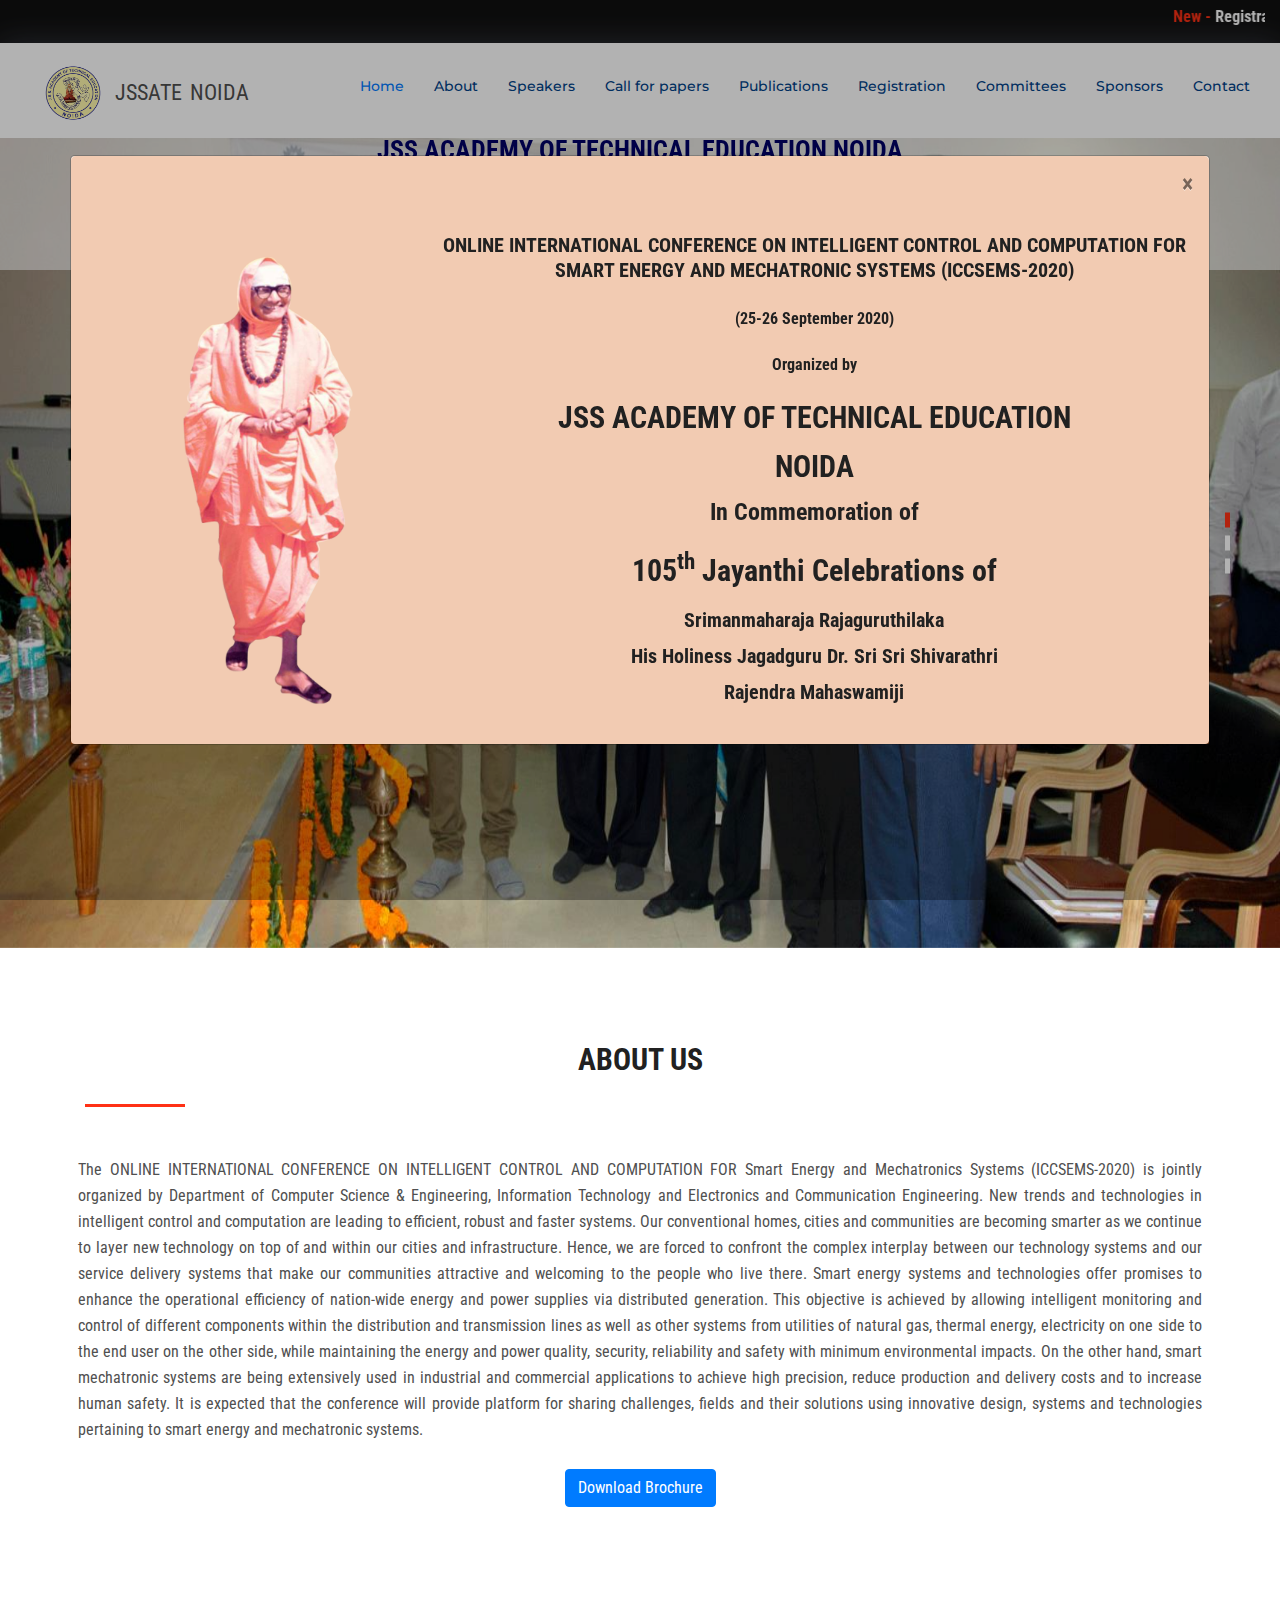
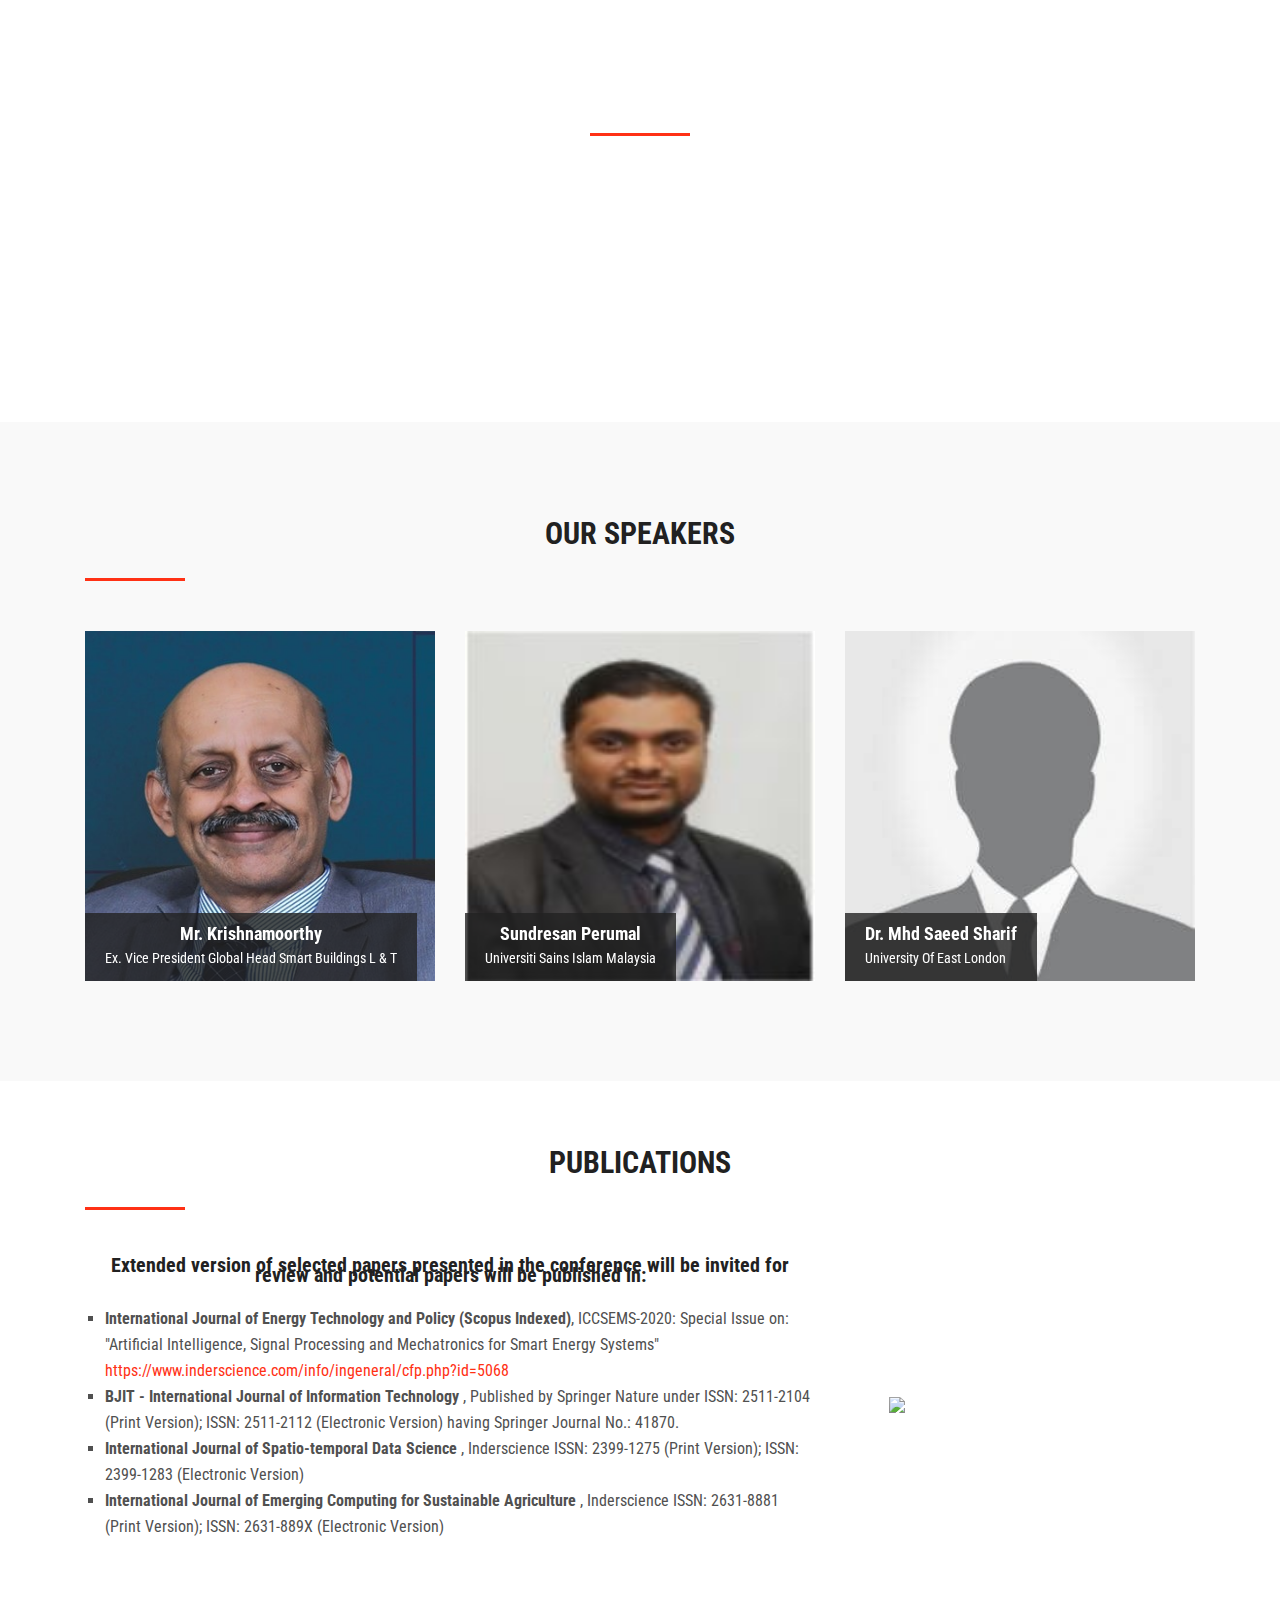
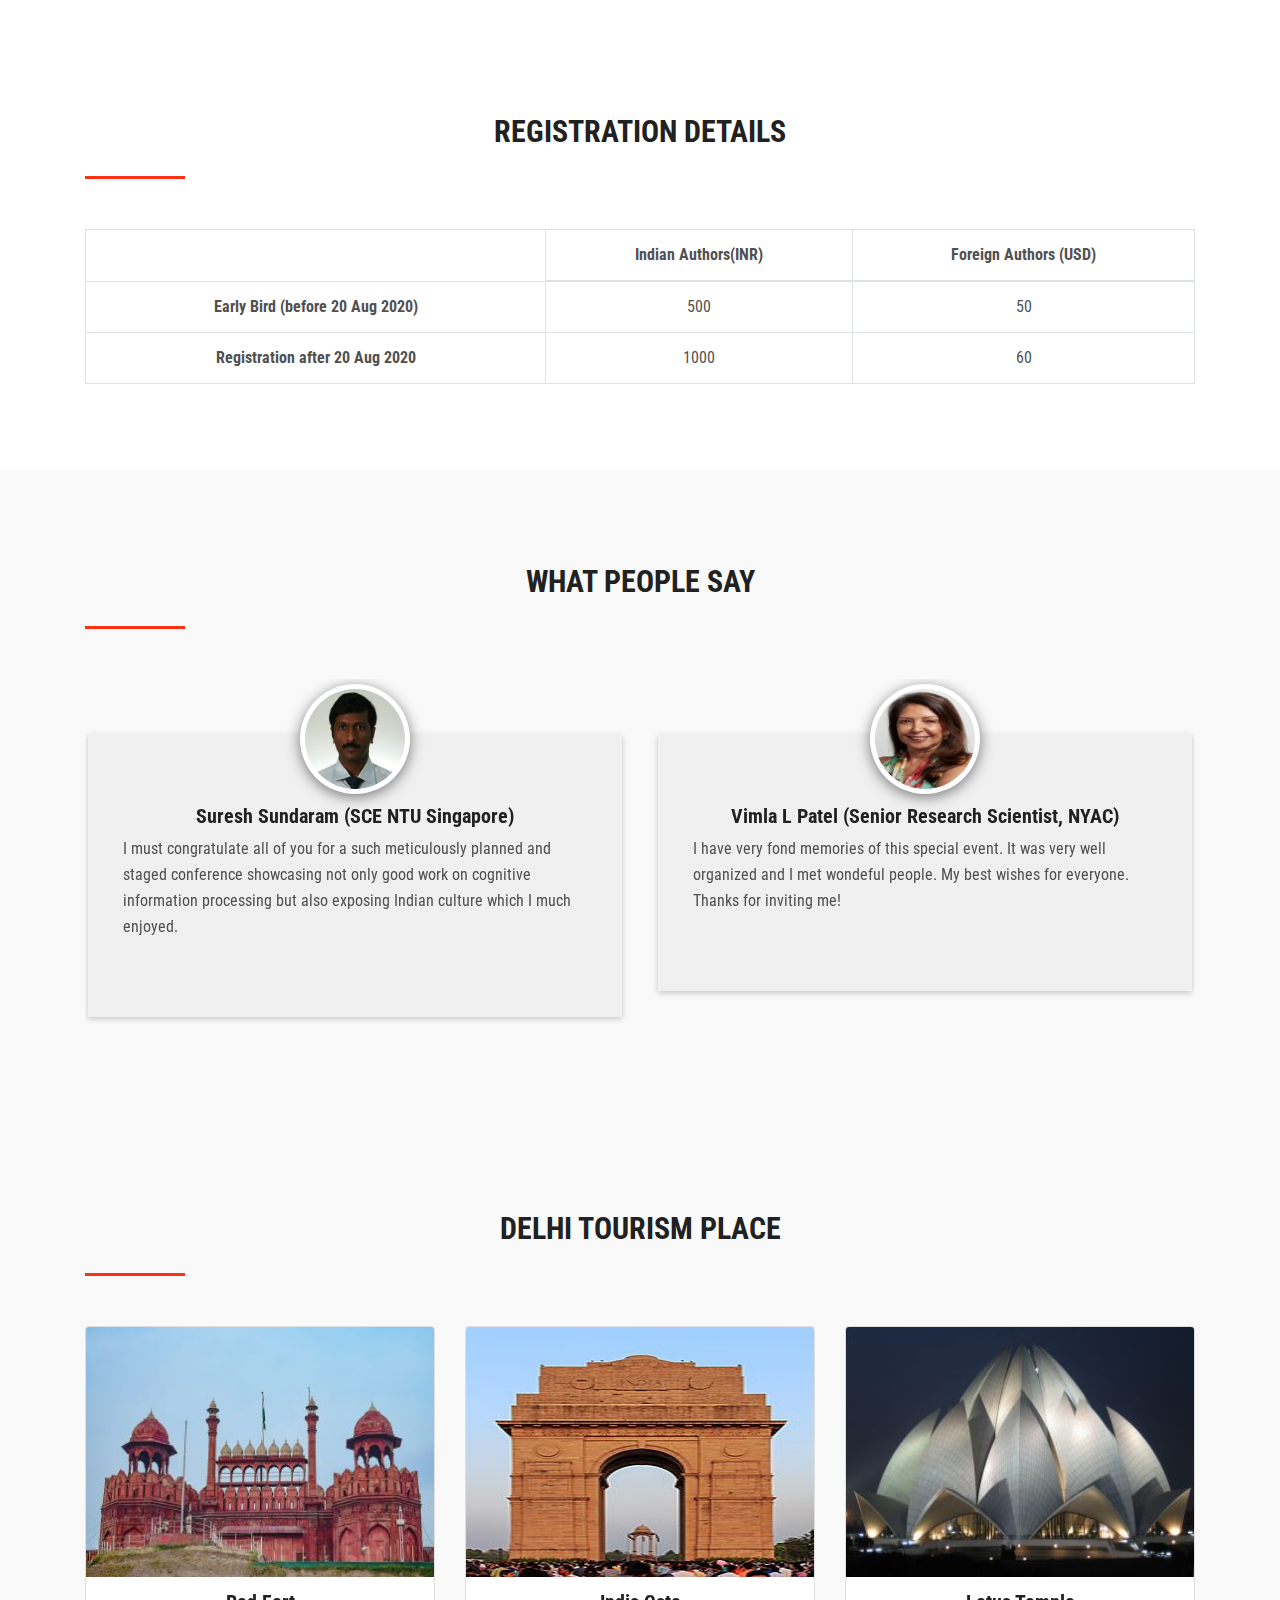
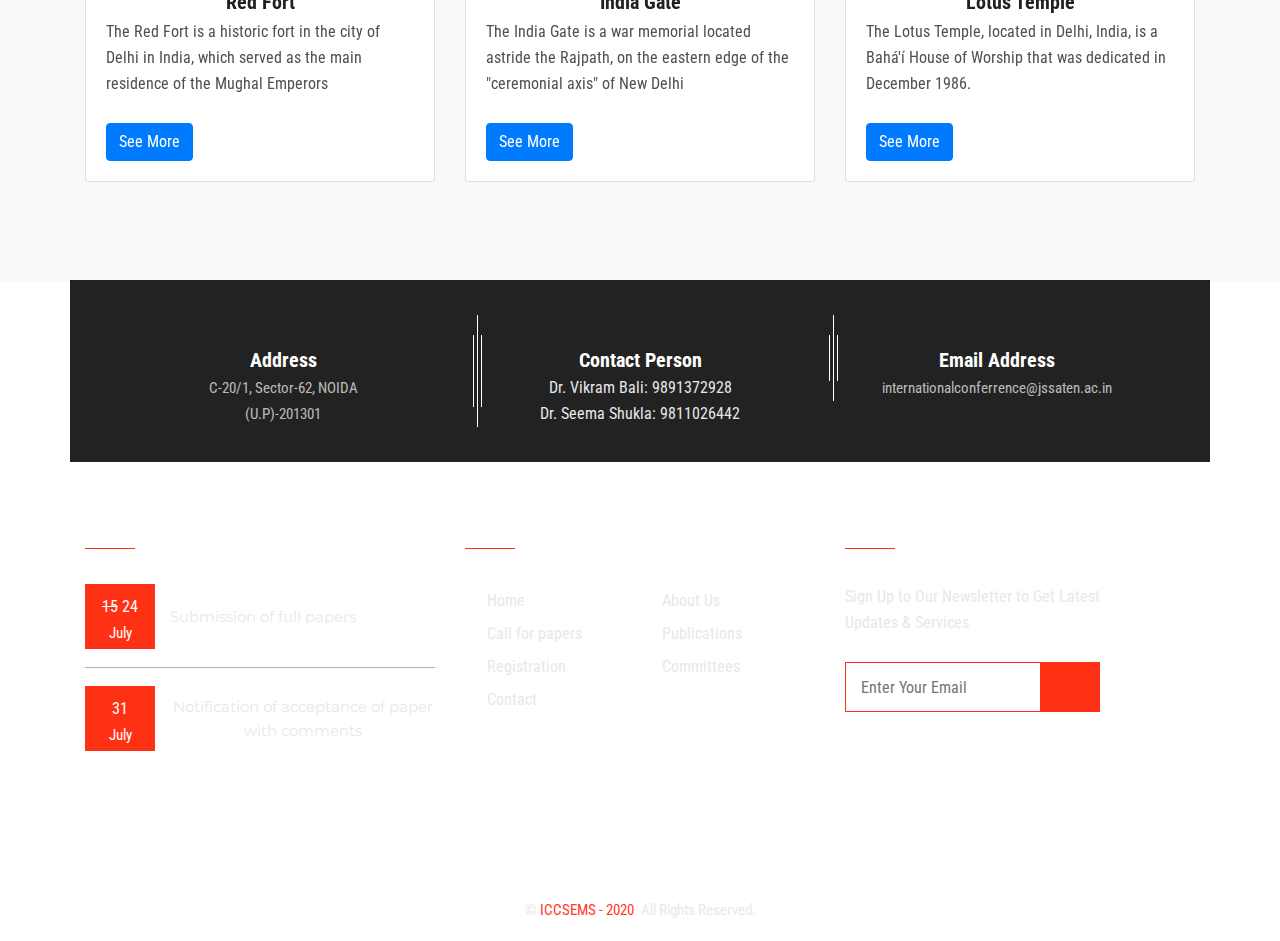
==== commit 77877e18: "typo fix" ====
--- a/index.html
+++ b/index.html
@@ -14,7 +14,11 @@
 		<!-- bootstrap v4 css -->
 		<link rel="stylesheet" type="text/css" href="css/bootstrap.min.css" />
 		<!-- font-awesome css -->
-		<link rel="stylesheet" type="text/css" href="css/font-awesome.min.css" />
+		<link
+			rel="stylesheet"
+			type="text/css"
+			href="css/font-awesome.min.css"
+		/>
 		<!-- animate css -->
 		<script src="https://use.fontawesome.com/39bfecc392.js"></script>
 		<link rel="stylesheet" type="text/css" href="css/animate.css" />
@@ -25,13 +29,21 @@
 		<!-- rsmenu CSS -->
 		<link rel="stylesheet" type="text/css" href="css/rsmenu-main.css" />
 		<!-- rsmenu transitions CSS -->
-		<link rel="stylesheet" type="text/css" href="css/rsmenu-transitions.css" />
+		<link
+			rel="stylesheet"
+			type="text/css"
+			href="css/rsmenu-transitions.css"
+		/>
 		<!-- magnific popup css -->
 		<link rel="stylesheet" type="text/css" href="css/magnific-popup.css" />
 		<!-- flaticon css  -->
 		<link rel="stylesheet" type="text/css" href="fonts/flaticon.css" />
 		<!-- flaticon2 css  -->
-		<link rel="stylesheet" type="text/css" href="fonts/fonts2/flaticon.css" />
+		<link
+			rel="stylesheet"
+			type="text/css"
+			href="fonts/fonts2/flaticon.css"
+		/>
 		<!-- style css -->
 		<link rel="stylesheet" type="text/css" href="css/style.css" />
 		<!-- responsive css -->
@@ -97,20 +109,33 @@
 
 		<!-- Modal Starts -->
 		<div class="modal fade" tabindex="-1" id="myModal">
-			<div class="modal-dialog modal-dialog-centered" style="max-width: 1140px">
+			<div
+				class="modal-dialog modal-dialog-centered"
+				style="max-width: 1140px"
+			>
 				<div class="modal-content">
 					<div class="modal-header">
 						<!-- <h5 class="modal-title">Modal title</h5> -->
-						<button type="button" class="close" data-dismiss="modal" aria-label="Close">
+						<button
+							type="button"
+							class="close"
+							data-dismiss="modal"
+							aria-label="Close"
+						>
 							<span aria-hidden="true">&times;</span>
 						</button>
 					</div>
 					<div class="modal-body">
-						<img src="images/modal-img.png" alt="" style="height: 500px" />
+						<img
+							src="images/modal-img.png"
+							alt=""
+							style="height: 500px"
+						/>
 						<section class="content">
 							<h4 style="line-height: 25px; text-align: center">
-								ONLINE INTERNATIONAL CONFERENCE ON INTELLIGENT CONTROL AND COMPUTATION FOR
-								SMART ENERGY AND MECHATRONIC SYSTEMS (ICCSEMS-2020)
+								ONLINE INTERNATIONAL CONFERENCE ON INTELLIGENT
+								CONTROL AND COMPUTATION FOR SMART ENERGY AND
+								MECHATRONIC SYSTEMS (ICCSEMS-2020)
 							</h4>
 							<h5>(25-26 September 2020)</h5>
 							<h5>Organized by</h5>
@@ -118,8 +143,10 @@
 							<h2 style="line-height: 10px">NOIDA</h2>
 							<h3>In Commemoration of</h3>
 							<h2>105<sup>th</sup> Jayanthi Celebrations of</h2>
-							<h4>Srimanmaharaja Rajagurutilaka</h4>
-							<h4>His Holiness Jagadguru Dr. Sri Sri Shivarathri</h4>
+							<h4>Srimanmaharaja Rajaguruthilaka</h4>
+							<h4>
+								His Holiness Jagadguru Dr. Sri Sri Shivarathri
+							</h4>
 							<h4>Rajendra Mahaswamiji</h4>
 						</section>
 					</div>
@@ -139,7 +166,10 @@
 				<div class="container-fluid white-text">
 					<marquee scrollamount="10"
 						><p class="text-white m-0">
-							<b><span style="color: #ff3115">New - </span> Registration is now open</b>
+							<b
+								><span style="color: #ff3115">New - </span>
+								Registration is now open</b
+							>
 						</p></marquee
 					>
 				</div>
@@ -147,12 +177,22 @@
 
 			<header id="header" class="">
 				<div class="container-fluid">
-					<div class="logo float-left ml-4" style="display: flex; align-items: center">
+					<div
+						class="logo float-left ml-4"
+						style="display: flex; align-items: center"
+					>
 						<!-- Uncomment below if you prefer to use an image logo -->
-						<a href="#header"><img src="/images/logo.png" /></a>
+						<a href="#header"><img src="/images/logo.png"/></a>
 						<span class="d-flex">
-							<span class="mx-2" style="font-size: 22px">JSSATE </span>
-							<span class="d-none d-md-block" class="ml-3" style="font-size: 22px">NOIDA</span>
+							<span class="mx-2" style="font-size: 22px"
+								>JSSATE
+							</span>
+							<span
+								class="d-none d-md-block"
+								class="ml-3"
+								style="font-size: 22px"
+								>NOIDA</span
+							>
 						</span>
 						<!-- <a href="#intro" class="scrollto"><img src="img/logo.png" alt="" class="img-fluid"></a> -->
 					</div>
@@ -165,7 +205,9 @@
 							<!--About Menu Start-->
 							<li class=""><a href="/about">About</a></li>
 							<li><a href="/speakers">Speakers</a></li>
-							<li><a href="/call-for-papers">Call for papers</a></li>
+							<li>
+								<a href="/call-for-papers">Call for papers</a>
+							</li>
 							<!--About Menu End-->
 
 							<!-- Drop Down Pages Start -->
@@ -173,10 +215,16 @@
 							<!--Drop Down Pages End -->
 
 							<!--Courses Menu Start-->
-							<li class="menu-item-has-children"><a href="/publications/">Publications</a></li>
+							<li class="menu-item-has-children">
+								<a href="/publications/">Publications</a>
+							</li>
 							<li><a href="/registration/">Registration</a></li>
 							<li><a href="/committees">Committees</a></li>
-							<li><a class="scrollnew" href="/#rs-partner">Sponsors</a></li>
+							<li>
+								<a class="scrollnew" href="/#rs-partner"
+									>Sponsors</a
+								>
+							</li>
 							<li><a href="/contact">Contact</a></li>
 						</ul>
 					</nav>
@@ -196,23 +244,42 @@
 					"
 				>
 					<div class="row" style="display: flex; align-items: center">
-						<div class="col-md-3 text-center py-4 d-none d-md-block">
+						<div
+							class="col-md-3 text-center py-4 d-none d-md-block"
+						>
 							<img src="/images/logo2.png" style="height: 70px" />
 							<!-- <img src="/images/ieee.png" class="ml-2" style="height: 75px;" /> -->
-							<img src="/images/csi-logo.png" class="ml-2" style="height: 70px" />
+							<img
+								src="/images/csi-logo.png"
+								class="ml-2"
+								style="height: 70px"
+							/>
 						</div>
 						<div class="col-md-6 text-center">
-							<h2 class="mb-0 head-top-new" style="color: #000066">
+							<h2
+								class="mb-0 head-top-new"
+								style="color: #000066"
+							>
 								JSS ACADEMY OF TECHNICAL EDUCATION NOIDA
 							</h2>
-							<p class="mb-0 head-data" style="color: #000066; font-weight: bold">
-								<span style="text-shadow: 2px 2px 8px #fff">ONLINE </span> INTERNATIONAL
-								CONFERENCE ON INTELLIGENT CONTROL AND COMPUTATION FOR SMART ENERGY AND
-								MECHATRONIC SYSTEMS (ICCSEMS-2020)
+							<p
+								class="mb-0 head-data"
+								style="color: #000066; font-weight: bold"
+							>
+								<span style="text-shadow: 2px 2px 8px #fff"
+									>ONLINE
+								</span>
+								INTERNATIONAL CONFERENCE ON INTELLIGENT CONTROL
+								AND COMPUTATION FOR SMART ENERGY AND MECHATRONIC
+								SYSTEMS (ICCSEMS-2020)
 							</p>
-							<p class="mb-0 head-data" style="color: #000066">25-26 September 2020</p>
-						</div>
-						<div class="col-md-3 text-center py-3 d-none d-md-block">
+							<p class="mb-0 head-data" style="color: #000066">
+								25-26 September 2020
+							</p>
+						</div>
+						<div
+							class="col-md-3 text-center py-3 d-none d-md-block"
+						>
 							<img src="/images/aicte.png" style="height: 70px" />
 						</div>
 					</div>
@@ -254,32 +321,49 @@
 				</div>
 				<div class="row">
 					<p class="text-justify px-2">
-						The ONLINE INTERNATIONAL CONFERENCE ON INTELLIGENT CONTROL AND COMPUTATION FOR Smart
-						Energy and Mechatronics Systems (ICCSEMS-2020) is jointly organized by Department of
-						Computer Science & Engineering, Information Technology and Electronics and
-						Communication Engineering. New trends and technologies in intelligent control and
-						computation are leading to efficient, robust and faster systems. Our conventional
-						homes, cities and communities are becoming smarter as we continue to layer new
-						technology on top of and within our cities and infrastructure. Hence, we are forced to
-						confront the complex interplay between our technology systems and our service delivery
-						systems that make our communities attractive and welcoming to the people who live
-						there. Smart energy systems and technologies offer promises to enhance the operational
-						efficiency of nation-wide energy and power supplies via distributed generation. This
-						objective is achieved by allowing intelligent monitoring and control of different
-						components within the distribution and transmission lines as well as other systems
-						from utilities of natural gas, thermal energy, electricity on one side to the end user
-						on the other side, while maintaining the energy and power quality, security,
-						reliability and safety with minimum environmental impacts. On the other hand, smart
-						mechatronic systems are being extensively used in industrial and commercial
-						applications to achieve high precision, reduce production and delivery costs and to
-						increase human safety. It is expected that the conference will provide platform for
-						sharing challenges, fields and their solutions using innovative design, systems and
-						technologies pertaining to smart energy and mechatronic systems.
+						The ONLINE INTERNATIONAL CONFERENCE ON INTELLIGENT
+						CONTROL AND COMPUTATION FOR Smart Energy and
+						Mechatronics Systems (ICCSEMS-2020) is jointly organized
+						by Department of Computer Science & Engineering,
+						Information Technology and Electronics and Communication
+						Engineering. New trends and technologies in intelligent
+						control and computation are leading to efficient, robust
+						and faster systems. Our conventional homes, cities and
+						communities are becoming smarter as we continue to layer
+						new technology on top of and within our cities and
+						infrastructure. Hence, we are forced to confront the
+						complex interplay between our technology systems and our
+						service delivery systems that make our communities
+						attractive and welcoming to the people who live there.
+						Smart energy systems and technologies offer promises to
+						enhance the operational efficiency of nation-wide energy
+						and power supplies via distributed generation. This
+						objective is achieved by allowing intelligent monitoring
+						and control of different components within the
+						distribution and transmission lines as well as other
+						systems from utilities of natural gas, thermal energy,
+						electricity on one side to the end user on the other
+						side, while maintaining the energy and power quality,
+						security, reliability and safety with minimum
+						environmental impacts. On the other hand, smart
+						mechatronic systems are being extensively used in
+						industrial and commercial applications to achieve high
+						precision, reduce production and delivery costs and to
+						increase human safety. It is expected that the
+						conference will provide platform for sharing challenges,
+						fields and their solutions using innovative design,
+						systems and technologies pertaining to smart energy and
+						mechatronic systems.
 					</p>
 				</div>
 
 				<div class="text-center">
-					<a href="/images/brochure.pdf" download class="btn btn-primary">Download Brochure</a>
+					<a
+						href="/images/brochure.pdf"
+						download
+						class="btn btn-primary"
+						>Download Brochure</a
+					>
 				</div>
 			</div>
 		</div>
@@ -355,11 +439,16 @@
 				>
 					<div class="team-item">
 						<div class="team-img">
-							<img src="/images/krishnamoorthy.jpg" alt="Speaker" style="height: 350px" />
+							<img
+								src="/images/krishnamoorthy.jpg"
+								alt="Speaker"
+								style="height: 350px"
+							/>
 							<div class="normal-text">
 								<h3 class="team-name">Mr. Krishnamoorthy</h3>
 								<span class="subtitle"
-									>Ex. Vice President Global Head Smart Buildings L &amp; T</span
+									>Ex. Vice President Global Head Smart
+									Buildings L &amp; T</span
 								>
 							</div>
 						</div>
@@ -368,9 +457,13 @@
 							<div class="display-table">
 								<div class="display-table-cell">
 									<h3 class="team-name">
-										<a href="teachers-single.html">Mr. Krishnamoorthy</a>
+										<a href="teachers-single.html"
+											>Mr. Krishnamoorthy</a
+										>
 									</h3>
-									<span class="team-title">Founder and CEO Navtat Solutions</span>
+									<span class="team-title"
+										>Founder and CEO Navtat Solutions</span
+									>
 									<!-- <p class="team-desc">Entrusted with planning, implementation and evaluation.</p> -->
 									<div class="team-social">
 										<a
@@ -390,10 +483,16 @@
 
 					<div class="team-item">
 						<div class="team-img">
-							<img src="/images/speak.jpg" alt="team Image" style="height: 350px" />
+							<img
+								src="/images/speak.jpg"
+								alt="team Image"
+								style="height: 350px"
+							/>
 							<div class="normal-text">
 								<h3 class="team-name">Sundresan Perumal</h3>
-								<span class="subtitle">Universiti Sains Islam Malaysia</span>
+								<span class="subtitle"
+									>Universiti Sains Islam Malaysia</span
+								>
 							</div>
 						</div>
 						<div class="team-content">
@@ -401,16 +500,23 @@
 							<div class="display-table">
 								<div class="display-table-cell">
 									<h3 class="team-name">
-										<a href="teachers-single.html">Sundresan Perumal</a>
+										<a href="teachers-single.html"
+											>Sundresan Perumal</a
+										>
 									</h3>
-									<span class="team-title">Universiti Sains Islam Malaysia </span>
+									<span class="team-title"
+										>Universiti Sains Islam Malaysia
+									</span>
 									<!-- <p class="team-desc">Entrusted with planning, implementation and evaluation.</p> -->
 									<div class="team-social">
 										<!-- <a href="#" class="social-icon"><i class="fa fa-facebook"></i></a>
 												<a href="#" class="social-icon"><i class="fa fa-google-plus"></i></a>
 												<a href="#" class="social-icon"><i class="fa fa-twitter"></i></a>
 												<a href="#" class="social-icon"><i class="fa fa-pinterest-p"></i></a> -->
-										<a href="#" target="_blank" class="social-icon"
+										<a
+											href="#"
+											target="_blank"
+											class="social-icon"
 											><i class="fa fa-linkedin"></i
 										></a>
 									</div>
@@ -420,10 +526,16 @@
 					</div>
 					<div class="team-item">
 						<div class="team-img">
-							<img src="/images/dummy.jpg" alt="team Image" style="height: 350px" />
+							<img
+								src="/images/dummy.jpg"
+								alt="team Image"
+								style="height: 350px"
+							/>
 							<div class="normal-text">
 								<h3 class="team-name">Dr. Mhd Saeed Sharif</h3>
-								<span class="subtitle">University Of East London</span>
+								<span class="subtitle"
+									>University Of East London</span
+								>
 							</div>
 						</div>
 						<div class="team-content">
@@ -431,16 +543,23 @@
 							<div class="display-table">
 								<div class="display-table-cell">
 									<h3 class="team-name">
-										<a href="teachers-single.html">Dr. Mhd Saeed Sharif</a>
+										<a href="teachers-single.html"
+											>Dr. Mhd Saeed Sharif</a
+										>
 									</h3>
-									<span class="team-title">University Of East London</span>
+									<span class="team-title"
+										>University Of East London</span
+									>
 									<!-- <p class="team-desc">Entrusted with planning, implementation and evaluation.</p> -->
 									<div class="team-social">
 										<!-- <a href="#" class="social-icon"><i class="fa fa-facebook"></i></a>
 												<a href="#" class="social-icon"><i class="fa fa-google-plus"></i></a>
 												<a href="#" class="social-icon"><i class="fa fa-twitter"></i></a>
 												<a href="#" class="social-icon"><i class="fa fa-pinterest-p"></i></a> -->
-										<a href="#" target="_blank" class="social-icon"
+										<a
+											href="#"
+											target="_blank"
+											class="social-icon"
 											><i class="fa fa-linkedin"></i
 										></a>
 									</div>
@@ -450,10 +569,16 @@
 					</div>
 					<div class="team-item">
 						<div class="team-img">
-							<img src="/images/Daciana.jpg" alt="team Image" style="height: 350px" />
+							<img
+								src="/images/Daciana.jpg"
+								alt="team Image"
+								style="height: 350px"
+							/>
 							<div class="normal-text">
 								<h3 class="team-name">Iliescu, Daciana</h3>
-								<span class="subtitle">University Of Warwick</span>
+								<span class="subtitle"
+									>University Of Warwick</span
+								>
 							</div>
 						</div>
 						<div class="team-content">
@@ -461,9 +586,13 @@
 							<div class="display-table">
 								<div class="display-table-cell">
 									<h3 class="team-name">
-										<a href="teachers-single.html"> Iliescu, Daciana</a>
+										<a href="teachers-single.html">
+											Iliescu, Daciana</a
+										>
 									</h3>
-									<span class="team-title">University Of Warwick</span>
+									<span class="team-title"
+										>University Of Warwick</span
+									>
 									<!-- <p class="team-desc">Entrusted with planning, implementation and evaluation.</p> -->
 									<div class="team-social">
 										<!-- <a href="#" class="social-icon"><i class="fa fa-facebook"></i></a>
@@ -495,14 +624,20 @@
 				<div class="row">
 					<div class="col-md-8">
 						<h4>
-							Extended version of selected papers presented in the conference will be invited
-							for review and potential papers will be published in:
+							Extended version of selected papers presented in the
+							conference will be invited for review and potential
+							papers will be published in:
 						</h4>
-						<ul style="margin-left: 20px; margin-bottom: 10px; list-style: square">
+						<ul
+							style="margin-left: 20px; margin-bottom: 10px; list-style: square"
+						>
 							<li>
-								<b>International Journal of Energy Technology and Policy (Scopus Indexed)</b>,
-								ICCSEMS-2020: Special Issue on: "Artificial Intelligence, Signal Processing
-								and Mechatronics for Smart Energy Systems"
+								<b
+									>International Journal of Energy Technology
+									and Policy (Scopus Indexed)</b
+								>, ICCSEMS-2020: Special Issue on: "Artificial
+								Intelligence, Signal Processing and Mechatronics
+								for Smart Energy Systems"
 								<a
 									href="https://www.inderscience.com/info/ingeneral/cfp.php?id=5068"
 									target="_blank"
@@ -510,22 +645,34 @@
 								>
 							</li>
 							<li>
-								<b>BJIT - International Journal of Information Technology </b>, Published by
-								Springer Nature under ISSN: 2511-2104 (Print Version); ISSN: 2511-2112
-								(Electronic Version) having Springer Journal No.: 41870.
+								<b
+									>BJIT - International Journal of Information
+									Technology </b
+								>, Published by Springer Nature under ISSN:
+								2511-2104 (Print Version); ISSN: 2511-2112
+								(Electronic Version) having Springer Journal
+								No.: 41870.
 							</li>
 							<li>
-								<b>International Journal of Spatio-temporal Data Science </b>, Inderscience
-								ISSN: 2399-1275 (Print Version); ISSN: 2399-1283 (Electronic Version)
+								<b
+									>International Journal of Spatio-temporal
+									Data Science </b
+								>, Inderscience ISSN: 2399-1275 (Print Version);
+								ISSN: 2399-1283 (Electronic Version)
 							</li>
 							<li>
-								<b>International Journal of Emerging Computing for Sustainable Agriculture </b
-								>, Inderscience ISSN: 2631-8881 (Print Version); ISSN: 2631-889X (Electronic
-								Version)
+								<b
+									>International Journal of Emerging Computing
+									for Sustainable Agriculture </b
+								>, Inderscience ISSN: 2631-8881 (Print Version);
+								ISSN: 2631-889X (Electronic Version)
 							</li>
 						</ul>
 					</div>
-					<div class="col-md-4" style="display: flex; justify-content: center; align-items: center">
+					<div
+						class="col-md-4"
+						style="display: flex; justify-content: center; align-items: center"
+					>
 						<img src="../images/submit.png" style="width: 75%" />
 					</div>
 				</div>
@@ -551,13 +698,17 @@
 							</thead>
 							<tbody>
 								<tr style="text-align: center">
-									<td style="font-weight: bold">Early Bird (before 20 Aug 2020)</td>
+									<td style="font-weight: bold">
+										Early Bird (before 20 Aug 2020)
+									</td>
 									<td>500</td>
 
 									<td>50</td>
 								</tr>
 								<tr style="text-align: center">
-									<td style="font-weight: bold">Registration after 20 Aug 2020</td>
+									<td style="font-weight: bold">
+										Registration after 20 Aug 2020
+									</td>
 									<td>1000</td>
 
 									<td>60</td>
@@ -571,7 +722,10 @@
 		<!-- Pricing Plan End -->
 
 		<!-- Testimonial Start -->
-		<div id="rs-testimonial-2" class="rs-testimonial-2 sec-color pt-100 pb-70 sec-color">
+		<div
+			id="rs-testimonial-2"
+			class="rs-testimonial-2 sec-color pt-100 pb-70 sec-color"
+		>
 			<div class="container">
 				<div class="sec-title mb-50">
 					<h2>WHAT PEOPLE SAY</h2>
@@ -602,72 +756,103 @@
 						>
 							<div class="testimonial-item">
 								<div class="testi-img">
-									<img src="../images/Suresh1.jpg" alt="Suresh" />
+									<img
+										src="../images/Suresh1.jpg"
+										alt="Suresh"
+									/>
 								</div>
 								<div class="testi-desc">
-									<h4 class="testi-name">Suresh Sundaram (SCE NTU Singapore)</h4>
+									<h4 class="testi-name">
+										Suresh Sundaram (SCE NTU Singapore)
+									</h4>
 									<p>
-										I must congratulate all of you for a such meticulously planned and
-										staged conference showcasing not only good work on cognitive
-										information processing but also exposing Indian culture which I much
-										enjoyed.
+										I must congratulate all of you for a
+										such meticulously planned and staged
+										conference showcasing not only good work
+										on cognitive information processing but
+										also exposing Indian culture which I
+										much enjoyed.
 									</p>
 								</div>
 							</div>
 
 							<div class="testimonial-item">
 								<div class="testi-img">
-									<img src="../images/vimla.jpeg" alt="Vimla Patel" />
+									<img
+										src="../images/vimla.jpeg"
+										alt="Vimla Patel"
+									/>
 								</div>
 								<div class="testi-desc">
 									<h4 class="testi-name">
-										Vimla L Patel (Senior Research Scientist, NYAC)
+										Vimla L Patel (Senior Research
+										Scientist, NYAC)
 									</h4>
 									<p>
-										I have very fond memories of this special event. It was very well
-										organized and I met wondeful people. My best wishes for everyone.
-										Thanks for inviting me!
+										I have very fond memories of this
+										special event. It was very well
+										organized and I met wondeful people. My
+										best wishes for everyone. Thanks for
+										inviting me!
 									</p>
 								</div>
 							</div>
 							<div class="testimonial-item">
 								<div class="testi-img">
-									<img src="../images/risto.jpg" alt="Jhon Smith" />
+									<img
+										src="../images/risto.jpg"
+										alt="Jhon Smith"
+									/>
 								</div>
 								<div class="testi-desc">
 									<h4 class="testi-name">
-										Risto Ilmoniemi (Aalto University School of Science, Finland)
+										Risto Ilmoniemi (Aalto University School
+										of Science, Finland)
 									</h4>
 									<p>
-										Thank You so much to JSS Academy for organizing CCIP 2015. So many
-										comments on how fantastic your conference is!!
+										Thank You so much to JSS Academy for
+										organizing CCIP 2015. So many comments
+										on how fantastic your conference is!!
 									</p>
 								</div>
 							</div>
 							<div class="testimonial-item">
 								<div class="testi-img">
-									<img src="../images/nanda.jpg" alt="Jhon Smith" />
+									<img
+										src="../images/nanda.jpg"
+										alt="Jhon Smith"
+									/>
 								</div>
 								<div class="testi-desc">
 									<h4 class="testi-name">
-										Nanda Nandagopal (University of South Australia)
+										Nanda Nandagopal (University of South
+										Australia)
 									</h4>
 									<p>
-										I want to thank you all immensely for inviitng me to CCIP 2015. I
-										thoroughly enjoyed being at JSS Academy and rubbing shoulder with you
-										all present. Well done !!
+										I want to thank you all immensely for
+										inviitng me to CCIP 2015. I thoroughly
+										enjoyed being at JSS Academy and rubbing
+										shoulder with you all present. Well done
+										!!
 									</p>
 								</div>
 							</div>
 							<div class="testimonial-item">
 								<div class="testi-img">
-									<img src="../images/citations.jpeg" alt="Sundararajan" />
+									<img
+										src="../images/citations.jpeg"
+										alt="Sundararajan"
+									/>
 								</div>
 								<div class="testi-desc">
-									<h4 class="testi-name">Sundararajan N (Retd. Proff NTU Singapore)</h4>
+									<h4 class="testi-name">
+										Sundararajan N (Retd. Proff NTU
+										Singapore)
+									</h4>
 									<p>
-										Well planned and organized conference. Hope to see you all again!!
-										Thank you for inviting me to CCIP 2015. &nbsp;
+										Well planned and organized conference.
+										Hope to see you all again!! Thank you
+										for inviting me to CCIP 2015. &nbsp;
 									</p>
 								</div>
 							</div>
@@ -748,8 +933,9 @@
 						<div class="card-body">
 							<h4 class="card-title">Red Fort</h4>
 							<p class="card-text">
-								The Red Fort is a historic fort in the city of Delhi in India, which served as
-								the main residence of the Mughal Emperors
+								The Red Fort is a historic fort in the city of
+								Delhi in India, which served as the main
+								residence of the Mughal Emperors
 							</p>
 							<a
 								href="http://delhitourism.gov.in/delhitourism/tourist_place/red_fort.jsp"
@@ -769,8 +955,9 @@
 						<div class="card-body">
 							<h4 class="card-title">India Gate</h4>
 							<p class="card-text">
-								The India Gate is a war memorial located astride the Rajpath, on the eastern
-								edge of the "ceremonial axis" of New Delhi
+								The India Gate is a war memorial located astride
+								the Rajpath, on the eastern edge of the
+								"ceremonial axis" of New Delhi
 							</p>
 							<a
 								href="http://delhitourism.gov.in/delhitourism/tourist_place/india_gate.jsp"
@@ -790,8 +977,9 @@
 						<div class="card-body">
 							<h4 class="card-title">Lotus Temple</h4>
 							<p class="card-text">
-								The Lotus Temple, located in Delhi, India, is a Bahá'í House of Worship that
-								was dedicated in December 1986.
+								The Lotus Temple, located in Delhi, India, is a
+								Bahá'í House of Worship that was dedicated in
+								December 1986.
 							</p>
 							<a
 								href="http://delhitourism.gov.in/delhitourism/tourist_place/bahai_temple.jsp"
@@ -811,8 +999,9 @@
 						<div class="card-body">
 							<h4 class="card-title">Jama Masjid</h4>
 							<p class="card-text">
-								The Masjid e Jahan Numa (lit. the 'World-reflecting Mosque'), commonly known
-								as the Jama Masjid of Delhi.
+								The Masjid e Jahan Numa (lit. the
+								'World-reflecting Mosque'), commonly known as
+								the Jama Masjid of Delhi.
 							</p>
 							<a
 								href="http://delhitourism.gov.in/delhitourism/tourist_place/jama_masjid.jsp"
@@ -836,7 +1025,9 @@
 							<div class="contact-inner">
 								<i class="fa fa-map-marker"></i>
 								<h4 class="contact-title">Address</h4>
-								<p class="contact-desc">C-20/1, Sector-62, NOIDA <br />(U.P)-201301</p>
+								<p class="contact-desc">
+									C-20/1, Sector-62, NOIDA <br />(U.P)-201301
+								</p>
 							</div>
 						</div>
 						<div class="col-md-4">
@@ -852,7 +1043,9 @@
 							<div class="contact-inner">
 								<i class="fa fa-map-marker"></i>
 								<h4 class="contact-title">Email Address</h4>
-								<p class="contact-desc">internationalconferrence@jssaten.ac.in</p>
+								<p class="contact-desc">
+									internationalconferrence@jssaten.ac.in
+								</p>
 							</div>
 						</div>
 					</div>
@@ -872,7 +1065,11 @@
 										<span>July</span>
 									</div>
 									<div class="post-desc">
-										<h5 class="post-title"><a href="#">Submission of full papers</a></h5>
+										<h5 class="post-title">
+											<a href="#"
+												>Submission of full papers</a
+											>
+										</h5>
 									</div>
 								</div>
 								<div class="post-item">
@@ -882,7 +1079,10 @@
 									</div>
 									<div class="post-desc">
 										<h5 class="post-title">
-											<a href="#">Notification of acceptance of paper with comments</a>
+											<a href="#"
+												>Notification of acceptance of
+												paper with comments</a
+											>
 										</h5>
 									</div>
 								</div>
@@ -892,50 +1092,89 @@
 							<h5 class="footer-title">OUR SITEMAP</h5>
 							<ul class="sitemap-widget">
 								<li class="active">
-									<a href="/"><i class="fa fa-angle-right" aria-hidden="true"></i>Home</a>
+									<a href="/"
+										><i
+											class="fa fa-angle-right"
+											aria-hidden="true"
+										></i
+										>Home</a
+									>
 								</li>
 								<li>
 									<a href="/about"
-										><i class="fa fa-angle-right" aria-hidden="true"></i>About Us</a
+										><i
+											class="fa fa-angle-right"
+											aria-hidden="true"
+										></i
+										>About Us</a
 									>
 								</li>
 								<li>
 									<a href="/call-for-papers/"
-										><i class="fa fa-angle-right" aria-hidden="true"></i>Call for
-										papers</a
+										><i
+											class="fa fa-angle-right"
+											aria-hidden="true"
+										></i
+										>Call for papers</a
 									>
 								</li>
 								<li>
 									<a href="/publications/"
-										><i class="fa fa-angle-right" aria-hidden="true"></i>Publications</a
+										><i
+											class="fa fa-angle-right"
+											aria-hidden="true"
+										></i
+										>Publications</a
 									>
 								</li>
 								<li>
 									<a href="/registration/"
-										><i class="fa fa-angle-right" aria-hidden="true"></i>Registration</a
+										><i
+											class="fa fa-angle-right"
+											aria-hidden="true"
+										></i
+										>Registration</a
 									>
 								</li>
 								<li>
 									<a href="/committees/"
-										><i class="fa fa-angle-right" aria-hidden="true"></i>Committees</a
+										><i
+											class="fa fa-angle-right"
+											aria-hidden="true"
+										></i
+										>Committees</a
 									>
 								</li>
 								<!-- <li><a href="blog.html"><i class="fa fa-angle-right" aria-hidden="true"></i>Sponsors</a></li> -->
 
 								<li>
 									<a href="/contact/"
-										><i class="fa fa-angle-right" aria-hidden="true"></i>Contact</a
+										><i
+											class="fa fa-angle-right"
+											aria-hidden="true"
+										></i
+										>Contact</a
 									>
 								</li>
 							</ul>
 						</div>
 						<div class="col-lg-3 col-md-12">
 							<h5 class="footer-title">NEWSLETTER</h5>
-							<p>Sign Up to Our Newsletter to Get Latest Updates &amp; Services</p>
+							<p>
+								Sign Up to Our Newsletter to Get Latest Updates
+								&amp; Services
+							</p>
 							<form class="news-form">
-								<input type="text" class="form-input" placeholder="Enter Your Email" />
+								<input
+									type="text"
+									class="form-input"
+									placeholder="Enter Your Email"
+								/>
 								<button type="submit" class="form-button">
-									<i class="fa fa-arrow-right" aria-hidden="true"></i>
+									<i
+										class="fa fa-arrow-right"
+										aria-hidden="true"
+									></i>
 								</button>
 							</form>
 						</div>
@@ -946,13 +1185,17 @@
 								<a href="#"><i class="fa fa-facebook"></i></a>
 							</li>
 							<li>
-								<a href="#"><i class="fa fa-google-plus"></i></a>
+								<a href="#"
+									><i class="fa fa-google-plus"></i
+								></a>
 							</li>
 							<li>
 								<a href="#"><i class="fa fa-twitter"></i></a>
 							</li>
 							<li>
-								<a href="#"><i class="fa fa-pinterest-p"></i></a>
+								<a href="#"
+									><i class="fa fa-pinterest-p"></i
+								></a>
 							</li>
 							<li>
 								<a href="#"><i class="fa fa-vimeo"></i></a>
@@ -966,7 +1209,10 @@
 			<div class="footer-bottom">
 				<div class="container">
 					<div class="copyright">
-						<p>© <a href="#"> ICCSEMS - 2020</a>. All Rights Reserved.</p>
+						<p>
+							© <a href="#"> ICCSEMS - 2020</a>. All Rights
+							Reserved.
+						</p>
 					</div>
 				</div>
 			</div>
@@ -1006,7 +1252,7 @@
 		<!-- main js -->
 		<script src="js/main.js"></script>
 		<script>
-			$(document).ready(function () {
+			$(document).ready(function() {
 				$("#myModal").modal("show");
 			});
 		</script>
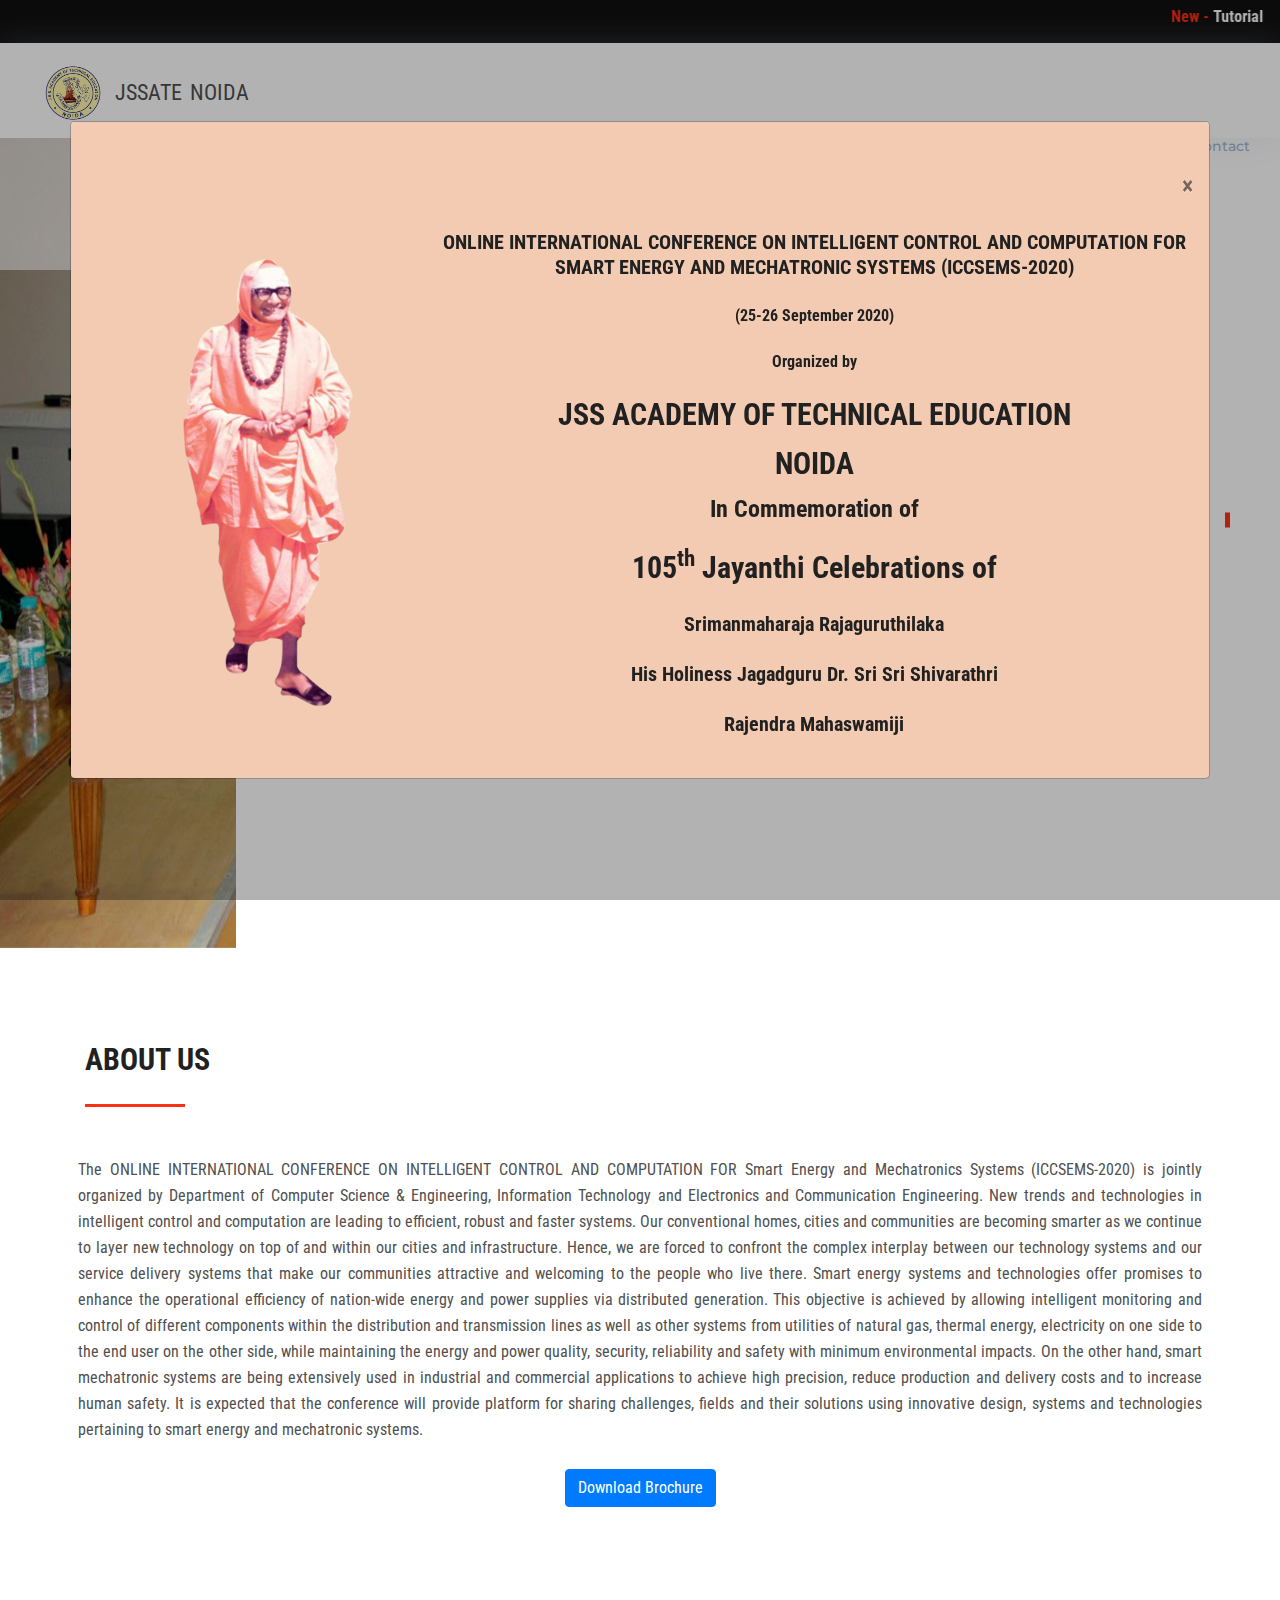
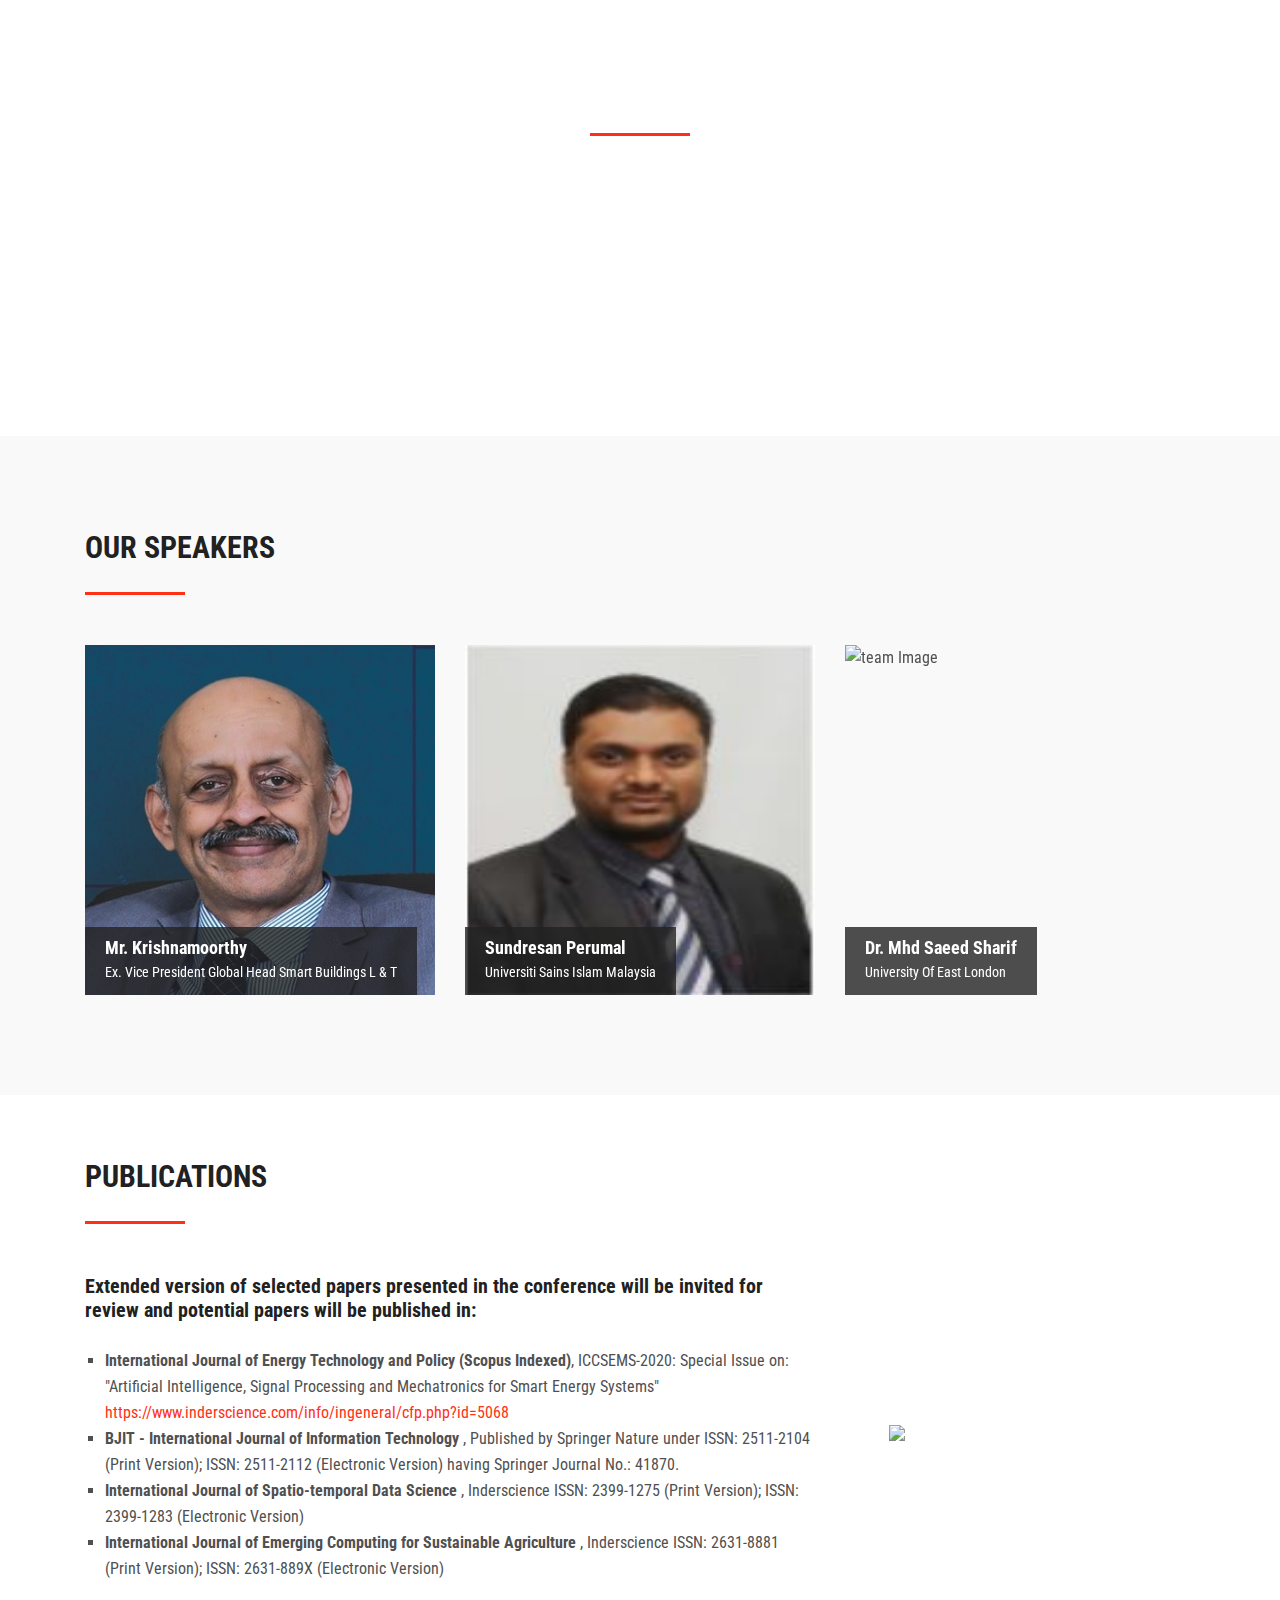
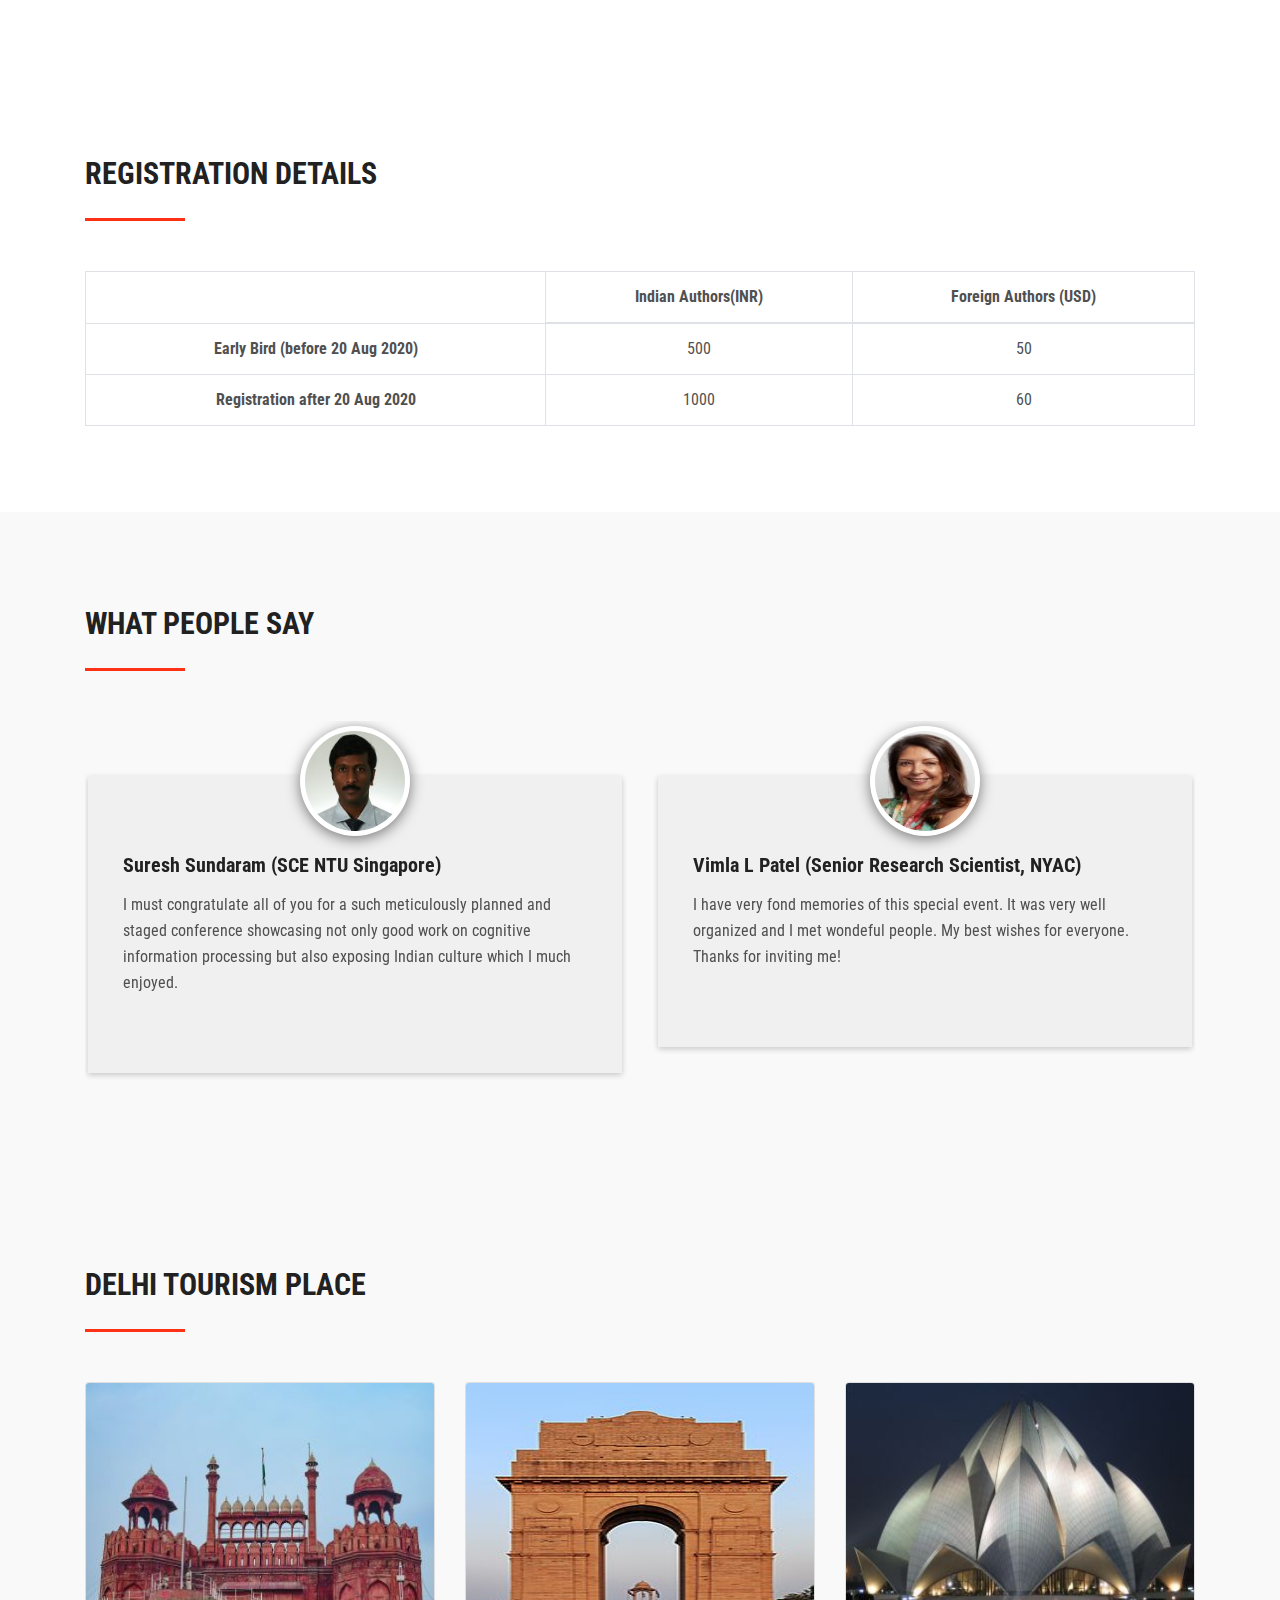
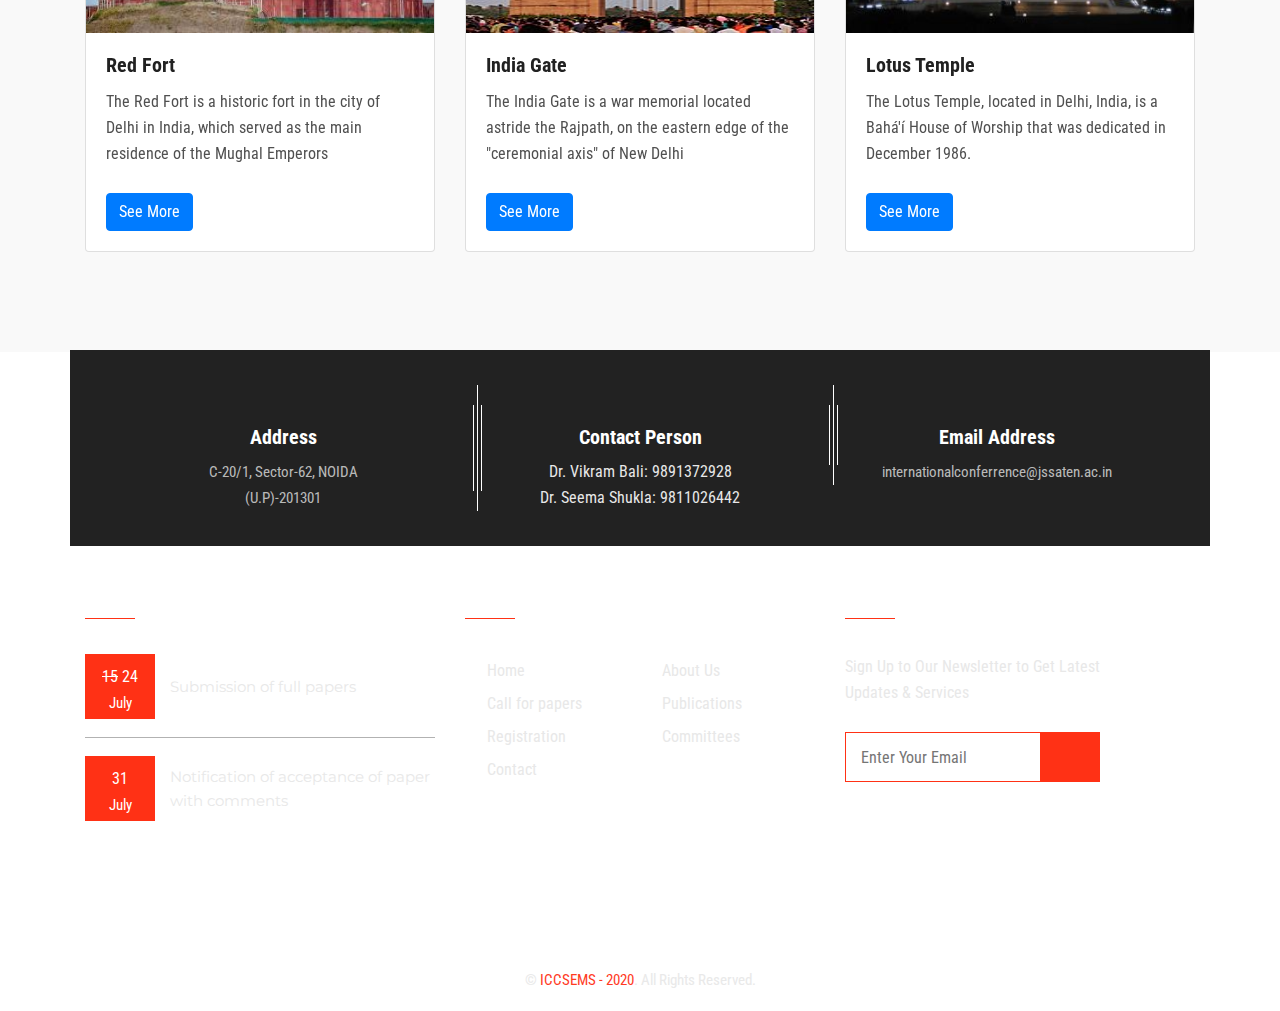
==== commit 5ef73589: "changes" ====
--- a/index.html
+++ b/index.html
@@ -78,17 +78,8 @@
 				justify-content: center;
 				align-items: center;
 			}
-			h1,
-			h2,
-			h3,
-			h4,
-			h5,
-			h6 {
-				text-align: center;
-			}
-			h4 {
-				line-height: 10px;
-			}
+			
+			
 			@media (max-width: 990px) {
 				.modal-body img {
 					display: none;
@@ -121,6 +112,7 @@
 							class="close"
 							data-dismiss="modal"
 							aria-label="Close"
+							style="margin-top:20px;"
 						>
 							<span aria-hidden="true">&times;</span>
 						</button>
@@ -139,12 +131,12 @@
 							</h4>
 							<h5>(25-26 September 2020)</h5>
 							<h5>Organized by</h5>
-							<h2>JSS ACADEMY OF TECHNICAL EDUCATION</h2>
+							<h2 style="text-align: center;">JSS ACADEMY OF TECHNICAL EDUCATION</h2>
 							<h2 style="line-height: 10px">NOIDA</h2>
 							<h3>In Commemoration of</h3>
-							<h2>105<sup>th</sup> Jayanthi Celebrations of</h2>
+							<h2 style="text-align: center;">105<sup>th</sup> Jayanthi Celebrations of</h2>
 							<h4>Srimanmaharaja Rajaguruthilaka</h4>
-							<h4>
+							<h4 style="text-align: center;">
 								His Holiness Jagadguru Dr. Sri Sri Shivarathri
 							</h4>
 							<h4>Rajendra Mahaswamiji</h4>
@@ -168,7 +160,7 @@
 						><p class="text-white m-0">
 							<b
 								><span style="color: #ff3115">New - </span>
-								Registration is now open</b
+								Tutorial Registration are now open</b
 							>
 						</p></marquee
 					>
@@ -203,10 +195,13 @@
 							<!-- End Home -->
 
 							<!--About Menu Start-->
-							<li class=""><a href="/about">About</a></li>
+							
 							<li><a href="/speakers">Speakers</a></li>
 							<li>
 								<a href="/call-for-papers">Call for papers</a>
+							</li>
+							<li>
+								<a href="/schedule">Programme Schedule</a>
 							</li>
 							<!--About Menu End-->
 
@@ -220,11 +215,7 @@
 							</li>
 							<li><a href="/registration/">Registration</a></li>
 							<li><a href="/committees">Committees</a></li>
-							<li>
-								<a class="scrollnew" href="/#rs-partner"
-									>Sponsors</a
-								>
-							</li>
+							<li> <a  href="/tutorial">Tutorials</a></li>
 							<li><a href="/contact">Contact</a></li>
 						</ul>
 					</nav>
@@ -457,9 +448,9 @@
 							<div class="display-table">
 								<div class="display-table-cell">
 									<h3 class="team-name">
-										<a href="teachers-single.html"
-											>Mr. Krishnamoorthy</a
-										>
+										
+											Mr. Krishnamoorthy</a
+										
 									</h3>
 									<span class="team-title"
 										>Founder and CEO Navtat Solutions</span
@@ -500,9 +491,8 @@
 							<div class="display-table">
 								<div class="display-table-cell">
 									<h3 class="team-name">
-										<a href="teachers-single.html"
-											>Sundresan Perumal</a
-										>
+										Sundresan Perumal
+										
 									</h3>
 									<span class="team-title"
 										>Universiti Sains Islam Malaysia
@@ -527,7 +517,7 @@
 					<div class="team-item">
 						<div class="team-img">
 							<img
-								src="/images/dummy.jpg"
+								src="https://i.ibb.co/y65bsnn/Screenshot-1942-06-29-at-11-30-40-AM.png"
 								alt="team Image"
 								style="height: 350px"
 							/>
@@ -543,9 +533,7 @@
 							<div class="display-table">
 								<div class="display-table-cell">
 									<h3 class="team-name">
-										<a href="teachers-single.html"
-											>Dr. Mhd Saeed Sharif</a
-										>
+										Dr. Mhd Saeed Sharif
 									</h3>
 									<span class="team-title"
 										>University Of East London</span
@@ -586,9 +574,8 @@
 							<div class="display-table">
 								<div class="display-table-cell">
 									<h3 class="team-name">
-										<a href="teachers-single.html">
-											Iliescu, Daciana</a
-										>
+										
+											Iliescu, Daciana
 									</h3>
 									<span class="team-title"
 										>University Of Warwick</span
@@ -601,6 +588,87 @@
 												<a href="#" class="social-icon"><i class="fa fa-pinterest-p"></i></a> -->
 										<a
 											href="https://www.linkedin.com/in/daciana-iliescu-1189327/?originalSubdomain=uk"
+											target="_blank"
+											class="social-icon"
+											><i class="fa fa-linkedin"></i
+										></a>
+									</div>
+								</div>
+							</div>
+						</div>
+					</div>
+					<div class="team-item">
+						<div class="team-img">
+							<img
+								src="https://i.ibb.co/Yj49rzs/Screenshot-1942-06-29-at-11-37-24-AM.png"
+								alt="team Image"
+								style="height: 350px"
+							/>
+							<div class="normal-text">
+								<h3 class="team-name">Dr. Amar Patnaik</h3>
+								<span class="subtitle"
+									>MNIT, Jaipur, India</span>
+							</div>
+						</div>
+						<div class="team-content">
+							<div class="overly-border"></div>
+							<div class="display-table">
+								<div class="display-table-cell">
+									<h3 class="team-name">
+										Dr. Amar Patnaik
+									</h3>
+									<span class="team-title"
+										>MNIT, Jaipur, India</span>
+									<!-- <p class="team-desc">Entrusted with planning, implementation and evaluation.</p> -->
+									<div class="team-social">
+										<!-- <a href="#" class="social-icon"><i class="fa fa-facebook"></i></a>
+												<a href="#" class="social-icon"><i class="fa fa-google-plus"></i></a>
+												<a href="#" class="social-icon"><i class="fa fa-twitter"></i></a>
+												<a href="#" class="social-icon"><i class="fa fa-pinterest-p"></i></a> -->
+										<a
+											href="#"
+											target="_blank"
+											class="social-icon"
+											><i class="fa fa-linkedin"></i
+										></a>
+									</div>
+								</div>
+							</div>
+						</div>
+					</div>
+
+					<div class="team-item">
+						<div class="team-img">
+							<img
+								src="https://i.ibb.co/GJG95xF/Screenshot-1942-06-29-at-11-46-35-AM.png"
+								alt="team Image"
+								style="height: 350px"
+							/>
+							<div class="normal-text">
+								<h3 class="team-name">Dr. Michael Carl</h3>
+								<span class="subtitle"
+									>Professor, Kent State University, USA
+Director, CRITT</span>
+							</div>
+						</div>
+						<div class="team-content">
+							<div class="overly-border"></div>
+							<div class="display-table">
+								<div class="display-table-cell">
+									<h3 class="team-name">
+										Dr. Michael Carl
+									</h3>
+									<span class="team-title"
+										>Professor, Kent State University, USA
+Director, CRITT</span>
+									<!-- <p class="team-desc">Entrusted with planning, implementation and evaluation.</p> -->
+									<div class="team-social">
+										<!-- <a href="#" class="social-icon"><i class="fa fa-facebook"></i></a>
+												<a href="#" class="social-icon"><i class="fa fa-google-plus"></i></a>
+												<a href="#" class="social-icon"><i class="fa fa-twitter"></i></a>
+												<a href="#" class="social-icon"><i class="fa fa-pinterest-p"></i></a> -->
+										<a
+											href="#"
 											target="_blank"
 											class="social-icon"
 											><i class="fa fa-linkedin"></i
